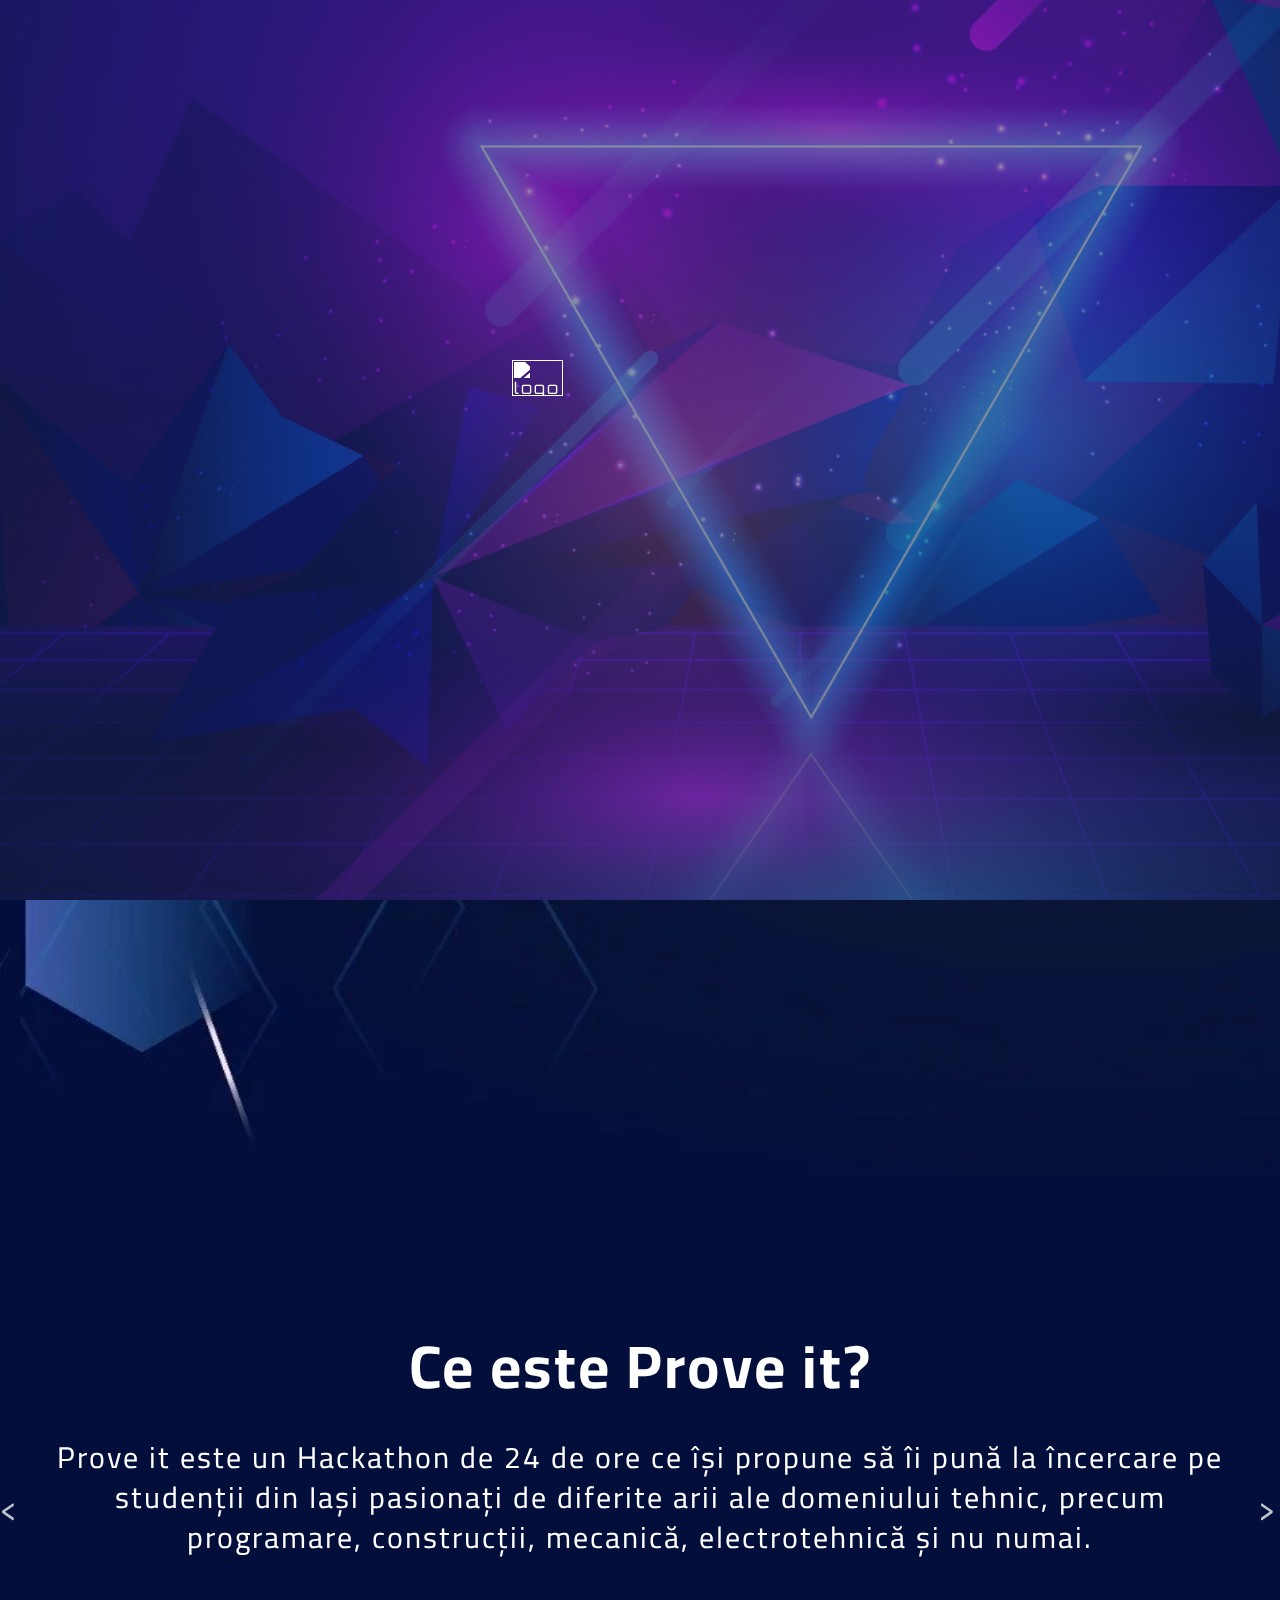
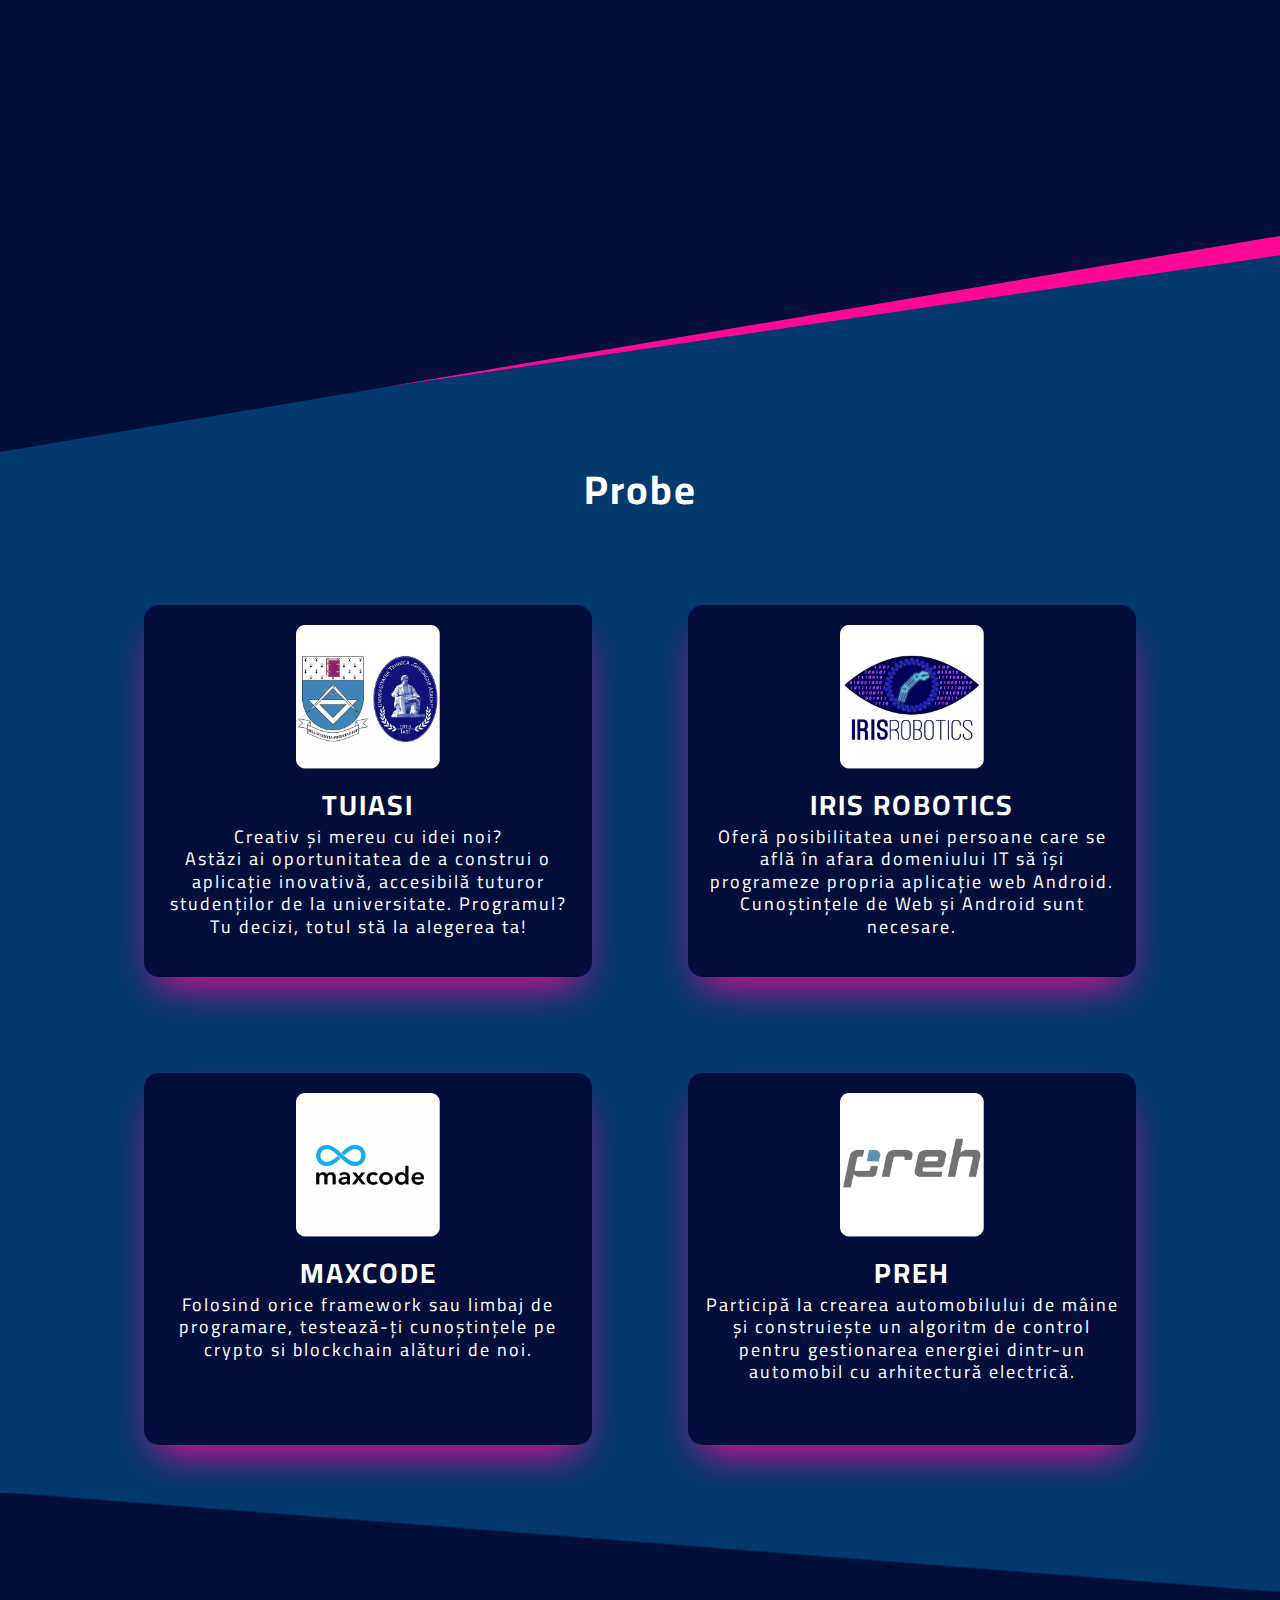
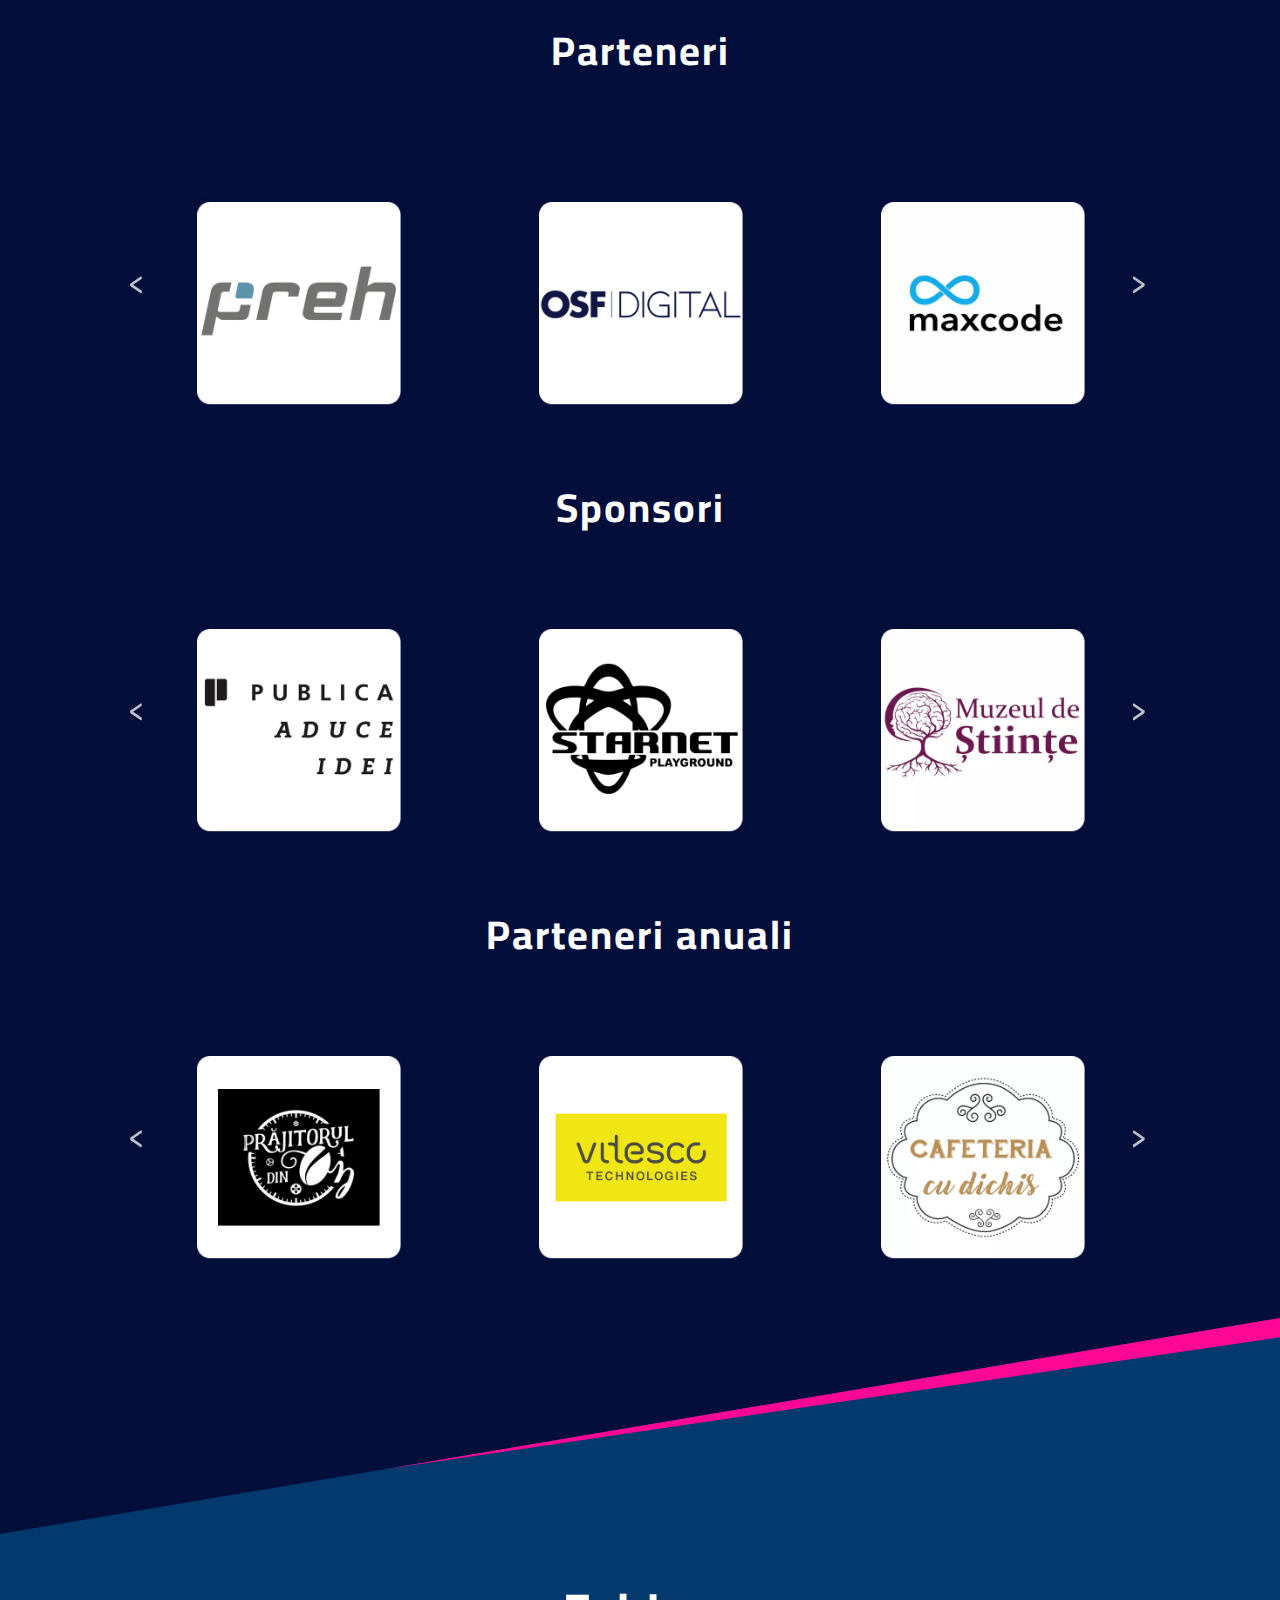
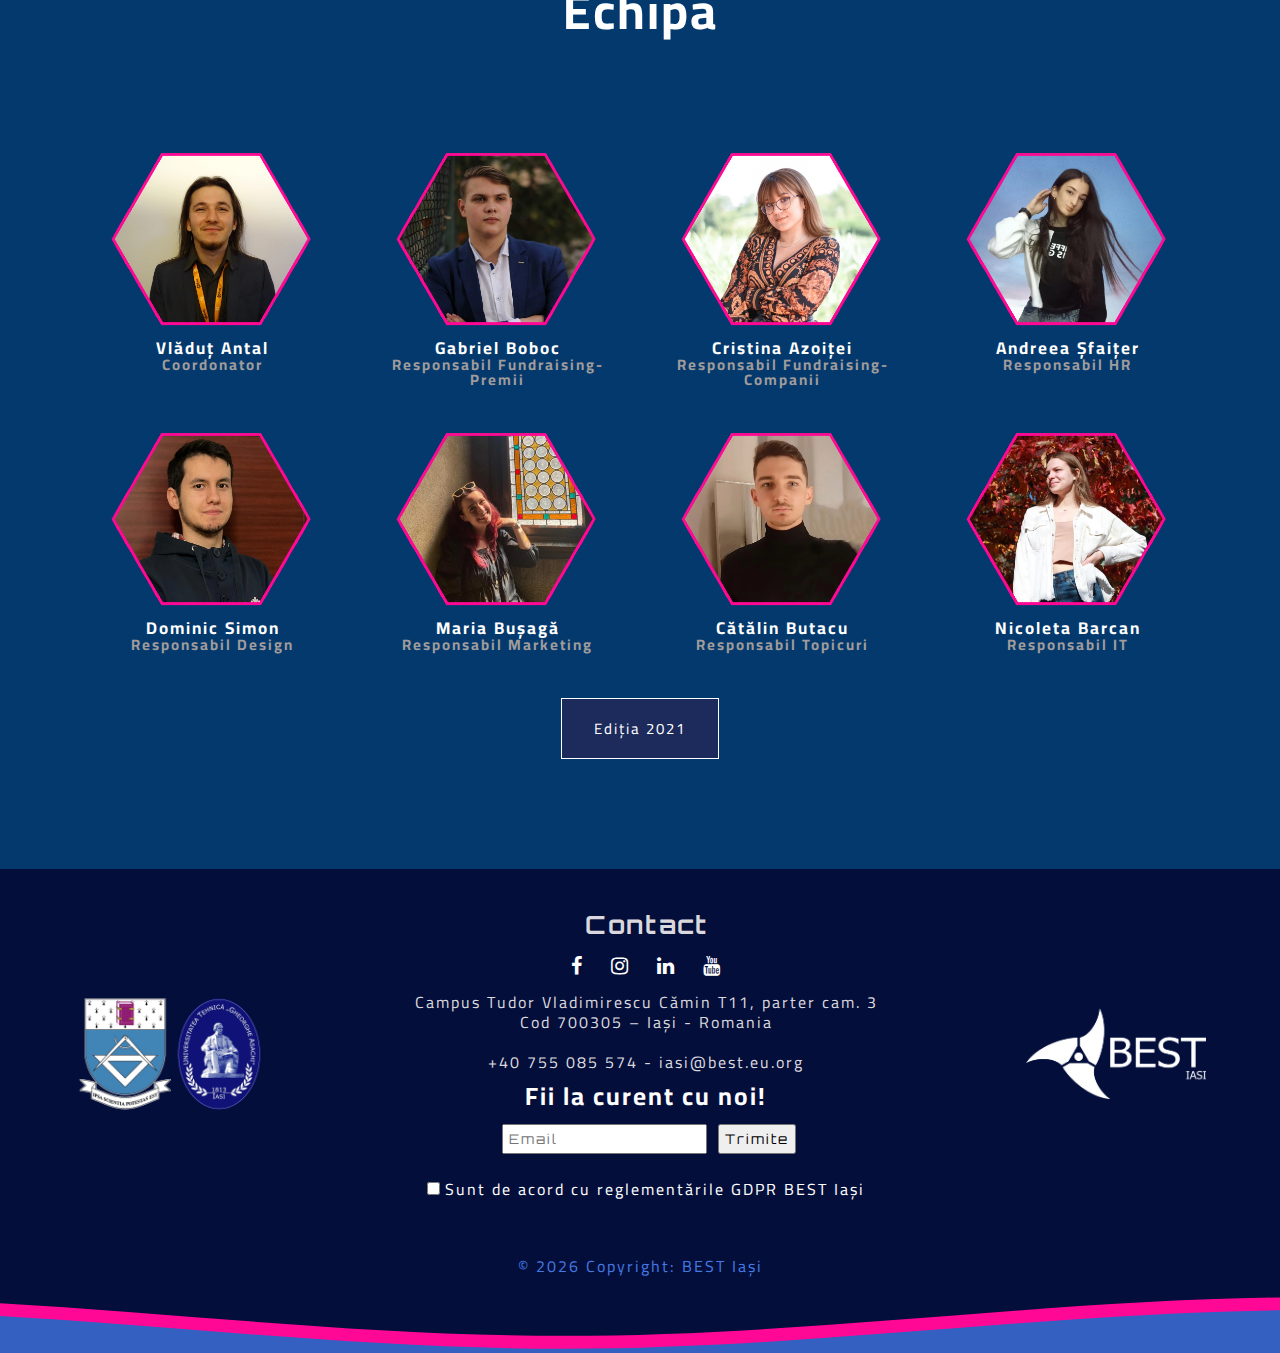
==== index.html @ 89d62a48 "3.3.2022-si cu submeniu la mobile" ====
<html>
    <head>
        <meta name="viewport" content="width=device-width, initial-scale=1">
        <meta charset="UTF-8">
        <title>Prove it</title>
        <meta name="description" content="Prove it este o competiție de tip hackathon cu probe din diverse domenii ale tehnicii, ce va avea loc în perioada 26-27 martie 2022. În cadrul acestui maraton mai multe echipe vor avea ocazia să lucreze timp de 24 de ore pentru a finaliza un proiect și pentru a demonstra ce pot. Probele vor fi propuse de către companii și una de către Universitatea Tehnică “Gheorghe Asachi” din Iași.">
        <link rel="preconnect" href="https://fonts.googleapis.com">
        <link rel="preconnect" href="https://fonts.gstatic.com" crossorigin>
        <link href="https://fonts.googleapis.com/css2?family=Orbitron:wght@800&display=swap" rel="stylesheet">
        <link rel="stylesheet" href="lp.css">
        <link rel="preconnect" href="https://fonts.googleapis.com">
        <link rel="preconnect" href="https://fonts.gstatic.com" crossorigin>
        <link href="https://fonts.googleapis.com/css2?family=Cairo:wght@800&display=swap" rel="stylesheet">
        <link rel="preconnect" href="https://fonts.googleapis.com">
        <script src="jss/cevaceva.js"></script>
        <link rel="preconnect" href="https://fonts.gstatic.com" crossorigin>
        <link href="https://fonts.googleapis.com/css2?family=Rubik:wght@900&display=swap" rel="stylesheet">
        <link rel="icon" type="image/x-icon" href="poze/favicon.webp">
        <link rel="stylesheet" href="https://cdnjs.cloudflare.com/ajax/libs/font-awesome/4.7.0/css/font-awesome.min.css">
        <link rel="stylesheet" type="text/css" href="slick/slick.css"/>
        <link rel="stylesheet" type="text/css" href="slick/slick-theme.css"/>

        <style>
            ::-webkit-scrollbar {
              width: 8px;
            }
            
            ::-webkit-scrollbar-track {
              background: rgb(189, 199, 211); 
            }
             
            /* MODIFICA LUNGIMEA*/
            ::-webkit-scrollbar-thumb {
              background: #4471cc; 
            }
            
            ::-webkit-scrollbar-thumb:hover {
              background: #254a94; 
            }
            </style>

            <!-- Global site tag (gtag.js) - Google Analytics -->
            <script async src="https://www.googletagmanager.com/gtag/js?id=UA-2675985-19"></script>
            <script>
                window.dataLayer = window.dataLayer || [];
                function gtag(){dataLayer.push(arguments);}
                gtag('js', new Date());
                gtag('config', 'UA-2675985-19');
            </script>

    </head>

<!--Un fel de meniu-->
    <body>
      <div class="loader">
        <img src="poze/animatie2.gif" alt="logo prove it">
      </div>

      <div id="content">
        <div class="header">
            <div class="hashtag">
                <a href="#titlu"><span style="color: white;">#hackathon</span></a>
            </div>

            <button class="hamburger" id="hamburger">
              <i class="fa fa-bars" onclick="myFunction()"></i>
            </button>

            <div class="linii">
              <div id="meniu2">
                <div class="navbar">
                <a href="#informatii">Info</a>
                <a href="#probe">Probe</a>
                <div class="dropdown">
                  <button class="dropbtn" onclick="myFunctionn2()">Parteneri
                    <i class="fa fa-caret-down"></i>
                  </button>
                  <div class="dropdown-content" id="myDropdown2">
                    <a target=_blank href="https://www.preh.com/">Preh</a>
                    <a target=_blank href="https://www.maxcode.net/">Maxcode</a>
                    <a href="popcentric.html">Centric</a>
                    <a href="popconti.html">Continental</a>
                    <a href="popuposf.html">Osf Digital </a>
                  </div>
                  </div>
                <a href="#contact">Contact</a>    
              </div>
              </div>
              
              <div class="meniu hide-on-mobile">   
                <div class="navbar">
                  <a href="#informatii">Info</a>
                  <a href="#probe">Probe</a>
                  <div class="dropdown">
                  <button class="dropbtn" onclick="myFunctionn()">Parteneri
                    <i class="fa fa-caret-down"></i>
                  </button>
                  <div class="dropdown-content" id="myDropdown">
                    <a target=_blank href="https://www.preh.com/">Preh</a>
                    <a target=_blank href="https://www.maxcode.net/">Maxcode</a>
                    <a href="popcentric.html">Centric</a>
                    <a href="popconti.html">Continental</a>
                    <a href="popuposf.html">Osf Digital </a>
                  </div>
                  </div> 
                  <a href="#contact">Contact</a>
                  <a target=_blank href="https://form.jotform.com/220374330075043" style="color:#ff0895">Înscrie-te</a> 
                </div> 
              </div>
              </div>
            
                
        </div>
<!--Final meniu-->

    <div class="papagal hide-on-mobile">
        <div class="maiMult">
            <img src="poze/message.webp" alt="mesaj ama"></a>
        </div>
        <span id="butonas"><img src="poze/papagal.webp" alt="buton ama"></span>      
    </div>



<!--Partea super smechera care se vede cand intri pe pagina-->
<p id="titlu"></p>
    <div class="show">
        <div class="titlu">
            <img src="poze/animatie-logo-editata.gif" alt="logo animatie principal">
            <h3>26-27 Martie</h3>
        </div>

        <!--<div class="container">
            <div id="countdown">
              <ul>
                <li><span id="days"></span>zile</li>
                <li><span id="hours"></span>ore</li>
                <li><span id="minutes"></span>minute</li>
                <li><span id="seconds"></span>secunde</li>
              </ul>
            </div>-->

            <div class="login-boxx">
              <a target=_blank href="https://form.jotform.com/220374330075043"><p class="flip"> <span></span> <span></span> <span></span> <span></span>Înscrie-te aici!</p></a>
            </div>
        </div>
        
    </div>
<!--Final show-->
<p id="informatii"></p>
<!--Partea cu intrebarile puse in carusel si poate poze-->
    <div class="section-one">
        <div class="info">
            <div class="chenar">
                <div>
                    <h1>Ce este Prove it?</h1>
                    <p>Prove it este un Hackathon de 24 de ore ce își propune să îi pună la încercare pe studenții din Iași pasionați de diferite arii ale domeniului tehnic, precum programare, construcții, mecanică, electrotehnică și nu numai.</p>
                </div>
                <div>
                    <h2>Ce ai de făcut?</h2>
                    <br>
                <p>1. Găsește doi prieteni la fel de pasionați și de determinați ca tine pentru a-ți forma echipa. </p>
                <p>2. Completează formularul de înscriere o dată ce va deveni valabil.  </p> 
                <p>3. Acceptă provocarea și găsește cea mai creativă soluție pentru rezolvarea acesteia împreună cu coechipierii tăi. </p> 
                </div>
                <div>
                    <h2>Ce trebuie să știi?</h2>
                    <p>• Aplică la cât mai multe probe pentru a-ți spori șansele de a participa! Poți aplica la oricâte probe vrei, dar în urma selecției vei putea participa numai la una singură. </p>
                    <p>• În timpul competiției veți avea acces la internet pentru a vă ajuta și a vă putea inspira.</p> 
                    <p>• Pe parcursul celor 24 de ore vor fi mentori la care puteți apela atunci când aveți întrebări.</p>
                        
                </div>
            </div>
        </div>
        <!-- begin Separator -->
        <div class="separator hide-on-desktop">
            <svg class="separator__svg" width="100%" height="100" viewBox="0 0 100 100" preserveAspectRatio="none" fill="#03396c" version="1.1" xmlns="http://www.w3.org/2000/svg">
                <path d="M 100 100 V 10 L 0 100"/>
                <path d="M 30 73 L 100 18 V 10 Z" fill="#ff0895" stroke-width="0"/>
            </svg>
        </div>

        <div class="separator hide-on-mobile">
            <svg class="separator__svg" width="100%" height="240" viewBox="0 0 100 100" preserveAspectRatio="none" fill="#03396c" version="1.1" xmlns="http://www.w3.org/2000/svg">
                <path d="M 100 100 V 10 L 0 100"/>
                <path d="M 30 73 L 100 18 V 10 Z" fill="#ff0895" stroke-width="0"/>
            </svg>
        </div>
        <!-- end Separator -->
        
    </div>

    <p id="probe"></p>
    <div class="section-two">
        <h2>Probe</h2>
        <div class="container1">

          <div class="cards1">
            <div class="card-item1">
                <img src="poze/anul asta/logo-uri.webp" alt="logo TUIASI">
              <div class="card-info1">
                <h2 class="card-title1">TUIASI</h2>
                <p class="card-intro1">Creativ și mereu cu idei noi? <br>Astăzi ai oportunitatea de a construi o aplicație inovativă, accesibilă tuturor studenților de la universitate. Programul? Tu decizi, totul stă la alegerea ta!</p>
              </div>
            </div>
          </div>

          <div class="cards1">
            <div class="card-item1">
              <img src="poze/anul asta/iris.webp" alt="logo IRIS">
              <div class="card-info1">
                <h2 class="card-title1">IRIS ROBOTICS</h2>
                <p class="card-intro1">Oferă posibilitatea unei persoane care se află în afara domeniului IT să își programeze propria aplicație web Android. Cunoștințele de Web și Android sunt necesare.</p>
              </div>
            </div>
          </div>

          <div class="cards1">
            <div class="card-item1">
              <img src="poze/anul asta/maxcode.webp" alt="logo MAXCODE">
              <div class="card-info1">
                <h2 class="card-title1">MAXCODE</h2>
                <p class="card-intro1">Folosind orice framework sau limbaj de programare, testează-ți cunoștințele pe crypto si blockchain alături de noi.</p>
              </div>
            </div>
          </div>

          <div class="cards1">
            <div class="card-item1">
              <img src="poze/anul asta/preh.webp" alt="logo MAXCODE">
              <div class="card-info1">
                <h2 class="card-title1">PREH</h2>
                <p class="card-intro1">Participă la crearea automobilului de mâine și construiește un algoritm de control pentru gestionarea energiei dintr-un automobil cu arhitectură electrică. </p>
              </div>
            </div>
          </div>
         
        </div>


        <!--<div class="cont">
            <input type="radio" name="slider" id="item-1" checked>
            <input type="radio" name="slider" id="item-2">
            <input type="radio" name="slider" id="item-3">
            <input type="radio" name="slider" id="item-4">
          <div class="cards hide-on-mobile">
            <label class="card" for="item-1" id="song-1">
              <img src="poze/proba1.jpg" alt="proba 1">
            </label>
            <label class="card" for="item-2" id="song-2">
              <img src="poze/proba2.jpg" alt="proba 2">
            </label>
            <label class="card" for="item-3" id="song-3">
              <img src="poze/proba3.jpg" alt="proba 3">
            </label>
            <label class="card" for="item-4" id="song-4">
                <img src="poze/proba4.jpg" alt="proba 4">
            </label>
          </div>

          <div class="cards hide-on-desktop">
            <label class="card" for="item-1" id="song-1">
              <img src="poze/proba11.jpg" alt="proba 1 mobile">
            </label>
            <label class="card" for="item-2" id="song-2">
              <img src="poze/proba22.jpg" alt="proba 2 mobile">
            </label>
            <label class="card" for="item-3" id="song-3">
              <img src="poze/proba33.jpg" alt="proba 3 mobile">
            </label>
            <label class="card" for="item-4" id="song-4">
                <img src="poze/proba44.jpg" alt="proba 4 mobile">
            </label>
          </div>
        </div>-->
    </div>

        <!--<div class="slider-wrap">


          <div class="separator hide-on-mobile">
            <svg class="separator__svg" width="50%" height="240" viewBox="0 0 100 100" preserveAspectRatio="none" fill="#43396c" version="1.1" xmlns="http://www.w3.org/2000/svg">
              <path d="M-17.21,50.83 C117.10,74.52 117.66,74.52 311.23,113.00 L156.59,93.27 L-17.77,73.53 Z"/>
              <path d="M-20.59,159.38 C104.68,158.39 119.92,158.39 512.69,146.55 L157.16,94.25 L-17.77,73.53 Z" fill="#ff0895" stroke-width="0"/>
            </svg>
          </div>



            <div id="card-slider" class="slider">
              <div class="slider-item">
                  <div class="animation-card_image">
                      <img src="https://uznayvse.ru/images/stories2016/uzn_1460039478.jpg" alt="">
                  </div>
                  <div class="animation-card_content">
                      <h4 class="animation-card_content_title title-2">Proba 1</h4>
                      <p class="animation-card_content_description p-2">Lorem ipsum dolor sit, amet consectetur adipisicing elit. Asperiores ea doloribus consectetur laboriosam voluptates, dolorum porro cumque accusamus eveniet laudantium illum ex ipsam error dignissimos natus aliquam numquam sequi eaque.</p>
                  </div>
              </div>
              <div class="slider-item">
                  <div class="animation-card_image">
                      <img src="https://uznayvse.ru/images/stories2016/uzn_1460039478.jpg" alt="">
                  </div>
                  <div class="animation-card_content">
                      <h4 class="animation-card_content_title title-2">Proba 2</h4>
                      <p class="animation-card_content_description p-2">Lorem ipsum dolor sit, amet consectetur adipisicing elit. Doloribus et qui, consequatur odit maxime amet aliquam accusamus exercitationem nam praesentium cupiditate eaque perspiciatis eligendi culpa modi. Earum aliquam rem cumque!</p>
                  </div>
              </div>
              <div class="slider-item">
                  <div class="animation-card_image">
                      <img src="https://uznayvse.ru/images/stories2016/uzn_1460039478.jpg" alt="">
                  </div>
                  <div class="animation-card_content">
                      <h4 class="animation-card_content_title title-2">Proba3 </h4>
                      <p class="animation-card_content_description p-2">Lorem ipsum dolor sit amet, consectetur adipisicing elit. Quis architecto odit atque tempore labore in omnis, neque maxime, aperiam necessitatibus, modi perferendis vel quia officia velit doloremque officiis reiciendis natus.</p>
                  </div>
              </div>
              <div class="slider-item">
                  <div class="animation-card_image">
                      <img src="https://uznayvse.ru/images/stories2016/uzn_1460039478.jpg" alt="">
                  </div>
                  <div class="animation-card_content">
                      <h4 class="animation-card_content_title title-2">Proba 4</h4>
                      <p class="animation-card_content_description p-2">Lorem ipsum dolor sit amet consectetur adipisicing elit. Porro in sunt vitae maiores ea, fuga ad tempore alias dolorum quidem molestias magni odit animi soluta at, excepturi earum perferendis rerum.</p>
                  </div>
              </div>
          </div>
        </div> -->

    <p id="parteneri"></p>
    <div class="skew-c"></div>
    <div class="white-block">
      <h2>Parteneri</h2>
      <div class=carousel>      
          <div class="element">
            <a target=_blank href="https://www.preh.com/"> <div class="container-logo">
              <img class="cpy-logo1" src="poze/anul asta/preh.webp" alt="Companie Preh">
            </div></a>
          </div>

          <div class="element">
            <a  target=_blank href="https://osf.digital/"> <div class="container-logo">
              <img class="cpy-logo1" src="poze/anul asta/osf.webp" alt="Companie OSF">
            </div></a>
          </div>

          <div class="element">
            <a  target=_blank href="https://www.maxcode.net/"> <div class="container-logo">
              <img class="cpy-logo1" src="poze/anul asta/maxcode.webp" alt="Companie MaxCode">
            </div></a>
          </div>

          <div class="element">
            <a  target=_blank href="https://aboutus.godaddy.net/newsroom/overview/default.aspx"> <div class="container-logo">
              <img class="cpy-logo1" src="poze/anul asta/godaddy.webp" alt="Companie GoDaddy">
            </div></a>
          </div>

          

      </div>
    </div>
    <div class="colour-block">
      <h2>Sponsori</h2>
      <div class=carousel> 
        <div class="element">
          <a  target=_blank href="https://www.publica.ro/despre-noi.html"> <div class="container-logo">
            <img class="cpy-logo1" src="./poze/anul asta/publica.webp" alt="Companie Publica">
          </div></a>
        </div>

        <div class="element">
          <a  target=_blank href="https://starnet-iasi.ro/"> <div class="container-logo">
            <img class="cpy-logo1" src="./poze/anul asta/starnet.webp" alt="Companie StarNet">
          </div></a>
        </div>

        <div class="element">
          <a  target=_blank href="https://www.muzeuldestiinte.ro/"> <div class="container-logo">
            <img class="cpy-logo1" src="./poze/anul asta/muzeul.webp" alt="Companie Muzeul de Stiinte">
          </div></a>
        </div>

        <div class="element">
          <a  target=_blank href="https://cuptorulmoldovencei.ro/shop-online/?gclid=CjwKCAiAx8KQBhAGEiwAD3EiPxXim8HsMyGuE8KI8PMeIUIDzs0ZLpXUQXCK5sfDxe_z9OITgIN4LxoCigYQAvD_BwE"> <div class="container-logo">
            <img class="cpy-logo1" src="./poze/anul asta/cuptorul.webp" alt="Companie StarNet">
          </div></a>
        </div>
        
      </div>

      <h2>Parteneri anuali</h2>
      <div class=carousel>      
        <div class="element">
          <a  target=_blank href="https://prajitoruldinoz.ro/"> <div class="container-logo">
            <img class="cpy-logo1" src="./poze/anul asta/prajitoruldinoz.webp" alt="Companie PrajitoruldinOz">
          </div></a>
        </div>

        <div class="element">
          <a  target=_blank href="https://jobs.vitesco-technologies.com/ro?locale=ro_RO"> <div class="container-logo">
            <img class="cpy-logo1" src="./poze/anul asta/vitesco.webp" alt="Companie Vitesco">
          </div></a>
        </div>
      
          <div class="element">
            <a  target=_blank href="https://goo.gl/maps/kfqCNAmwyBH124xr9"> <div class="container-logo">
              <img class="cpy-logo1" src="./poze/anul asta/cafeteriecudichis.webp" alt="Companie CafeteriacuDichis">
            </div></a>
          </div>

          <div class="element">
            <a  target=_blank href="https://train2perform.eu/1/home.html"> <div class="container-logo">
              <img class="cpy-logo1" src="./poze/anul asta/trainperform.webp" alt="Companie Train Perform">
            </div></a>
          </div>

          <div class="element">
            <a  target=_blank href="https://www.premian.ro/"> <div class="container-logo">
              <img class="cpy-logo1" src="./poze/anul asta/premian.webp" alt="Companie Premian">
            </div></a>
          </div>
      </div>

      <!--<h2>Partenerii media </h2>
      <div class=carousel>      
          
      </div>-->

    </div>

    <div class="separator hide-on-desktop">
        <svg class="separator__svg" width="100%" height="100" viewBox="0 0 100 100" preserveAspectRatio="none" fill="#03396c" version="1.1" xmlns="http://www.w3.org/2000/svg">
            <path d="M 100 100 V 10 L 0 100"/>
            <path d="M 30 73 L 100 18 V 10 Z" fill="#ff0895" stroke-width="0"/>
        </svg>
    </div>

    <div class="separator hide-on-mobile">
        <svg class="separator__svg" width="100%" height="240" viewBox="0 0 100 100" preserveAspectRatio="none" fill="#03396c" version="1.1" xmlns="http://www.w3.org/2000/svg">
            <path d="M 100 100 V 10 L 0 100"/>
            <path d="M 30 73 L 100 18 V 10 Z" fill="#ff0895" stroke-width="0"/>
        </svg>
    </div>

    <!--ECHIPA-->
    <div class="echipa">
        <h2>Echipa</h2>
        <div class="membri1"><!--container-->
            <div class="casuta"><!--card-->
                <img class="fundal" src="poze/echipa/hexaroz.webp" alt="hexagon roz"><!--bg-->
                </a><img class="poza" src="poze/echipa/antal.webp" alt="coordonator"> <!--one-->
                <h3>Vlăduț Antal</h3>
                <h4>Coordonator</h4>
                <!--<div class="icon">
                    <a target=_blank href="https://www.facebook.com/gagaromamaahgagaulalaah" class="fa fa-facebook"></a>
                    <a target=_blank href="https://www.instagram.com/antaaaal/?hl=en" class="fa fa-instagram"></a>
                    <a target=_blank href="#" class="fa fa-linkedin"></a>
                </div>-->
            </div>

            <div class="casuta"><!--card-->
                <img class="fundal" src="poze/echipa/hexaroz.webp" alt="hexagon roz"> <!--bg-->
                <img class="poza" src="poze/echipa/gabi.webp" alt="reponsabil fr-premii"> <!--one-->
                <h3>Gabriel Boboc</h3>
                <h4>Responsabil Fundraising-Premii</h4>
            </div>

            <div class="casuta"><!--card-->
                <img class="fundal" src="poze/echipa/hexaroz.webp" alt="hexagon roz"><!--bg-->
                <img class="poza" src="poze/echipa/cristina.webp" alt="responsabil fr-companii"> <!--one-->
                <h3>Cristina Azoiței</h3>
                <h4>Responsabil Fundraising-Companii</h4>
            </div>

            <div class="casuta"><!--card-->
                <img class="fundal" src="poze/echipa/hexaroz.webp" alt="hexagon roz"> <!--bg-->
                <img class="poza" src="poze/echipa/andreea.webp" alt="responsabil hr"> <!--one-->
                <h3>Andreea Șfaițer</h3>
                <h4>Responsabil HR</h4>
            </div>
           
        </div>
        
        <div class="membri2"><!--container-->
            <div class="casuta"><!--card-->
                <img class="fundal" src="poze/echipa/hexaroz.webp" alt="hexagon roz"> <!--bg-->
                <img class="poza" src="poze/echipa/dominic.webp" alt="responsabil design"> <!--one-->
                <h3>Dominic Simon</h3>
                <h4>Responsabil Design</h4>
            </div>

            <div class="casuta"><!--card-->
                <img class="fundal" src="poze/echipa/hexaroz.webp" alt="hexagon roz"> <!--bg-->
                <img class="poza" src="poze/echipa/maria.webp" alt="responsabil marketing"> <!--one-->
                <h3>Maria Bușagă</h3>
                <h4>Responsabil Marketing</h4>
            </div>

            <div class="casuta"><!--card-->
                <img class="fundal" src="poze/echipa/hexaroz.webp" alt="hexagon roz"> <!--bg-->
                <img class="poza" src="poze/echipa/catalin.webp" alt="responsabil topicuri"> <!--one-->
                <h3>Cătălin Butacu</h3>
                <h4>Responsabil Topicuri</h4>
            </div>

            <div class="casuta"><!--card-->
                <img class="fundal" src="poze/echipa/hexaroz.webp" alt="hexagon roz"> <!--bg-->
                <img class="poza" src="poze/echipa/nico.webp" alt="responsabil it"> <!--one-->
                <h3>Nicoleta Barcan</h3>
                <h4>Responsabil IT</h4>
            </div>
        </div>

        <div class="buton">
            <button type="button" class="butoon" ><a target=_blank href="https://www.proveit.bestis.ro/2021" style="color:white;">Ediția 2021</a></button>
        </div>
        
    </div>

    <!--Aici e footer si copyright-->
    <p id="contact"></p>
    <div class="footer">
        <div class="uni hide-on-mobile">
            <a target=_blank href="https://www.tuiasi.ro/"><img src="poze/TUIASI.webp" alt="logo universitatea"></a>
        </div>
        <!-- NU UITA SA SCHIMBI LINKUL DE FORMS!!!!!!-->
        <div class="contact">
            <h3>Contact</h3>
            <div class="social">
                <a target=_blank href="https://www.facebook.com/bestiasi" class="fa fa-facebook"></a>
                <a target=_blank href="https://www.instagram.com/bestiasi/?hl=en" class="fa fa-instagram"></a>
                <a target=_blank href="https://www.linkedin.com/company/best-iasi/" class="fa fa-linkedin"></a>
                <a target=_blank href="https://www.youtube.com/channel/UC1DuRUKQkxWv7cgeihAm79w" class="fa fa-youtube"></a>
            </div>
            <p>Campus Tudor Vladimirescu Cămin T11, parter cam. 3</p>
            <p>Cod 700305 – Iași - Romania </p>
            <br>
            <p>+40 755 085 574 - iasi@best.eu.org</p>
            
            <h2>Fii la curent cu noi!</h2>
            <iframe name="hidden_iframe" id="hidden_iframe" style="display: none" onload="if(submitted2){document.location.href='https://proveit.bestis.ro/';}"></iframe>
            <form action="https://docs.google.com/forms/u/3/d/e/1FAIpQLSeu34Gm4F1kPVX0iOFO9unuOgVt30amcBX7_ygfktrzqr2PNw/formResponse" method="POST" target="hidden_iframe" onsubmit="submitted2=true">
                <input type="email" name="entry.532529384" placeholder="Email" width="auto" style="padding: 5px; margin: 5px;" required="">
               
                <button type="submit" id="submit_prog" value="Submit">Trimite</button><br><br>
       
                <input type="checkbox" id="icheck" name="prog" required=""><p class="gdpr-text">Sunt de acord cu reglementările <a href="https://drive.google.com/file/d/1DGd-VM9jLtC8hjep3pXO0bSYGnvHsOjy/view?fbclid=IwAR1OV3jtz63Gjf561Fpuw_02JbI1rGXjCd0WDyGrqCiy8GFI-cS3LJuFyOQhttps://drive.google.com/file/d/1DGd-VM9jLtC8hjep3pXO0bSYGnvHsOjy/view?fbclid=IwAR1OV3jtz63Gjf561Fpuw_02JbI1rGXjCd0WDyGrqCiy8GFI-cS3LJuFyOQ" target="_blank"><span style="color: white;">GDPR BEST Iași</span></a></p>
            </form>
        </div>

        <div class="best hide-on-mobile">
            <a target=_blank href="https://bestis.ro/"><img src="poze/logo_BEST_iasi_alb_rgb.webp" alt="logo best iasi"></a>
        </div>

        <div class="sigle hide-on-desktop">
            <div class="uni">
                <a target=_blank href="https://www.tuiasi.ro/"><img src="poze/TUIASI.webp" alt="logo universitate"></a>
            </div>

            <div class="best">
                <a target=_blank href="https://bestis.ro/"><img src="poze/logo_BEST_iasi_alb_rgb.webp" alt="logo best iasi"></a>
            </div>
        </div>

    </div>
    <div class="foot" style="background-color: #030e3b"></div>
    <script>document.querySelector(".foot").innerText="© "+(new Date().getFullYear())+" Copyright: BEST Iași";
    </script>
    <div class="animatie">
        <svg class="editorial" xmlns="http://www.w3.org/2000/svg" xmlns:xlink="http://www.w3.org/1999/xlink" viewBox="0 24 150 28 " preserveAspectRatio="none">
            <defs>
                <path id="gentle-wave"
                d="M-160 44c30 0 
                    58-18 88-18s
                    58 18 88 18 
                    58-18 88-18 
                    58 18 88 18
                    v44h-352z" />
            </defs>
            <g class="parallax1">
            <use xlink:href="#gentle-wave" x="50" y="3" fill="#fff"/>
            </g>
                <g class="parallax2">
            <use xlink:href="#gentle-wave" x="50" y="0" fill="#ff0895"/>
                </g>
                <g class="parallax3">
            <use xlink:href="#gentle-wave" x="50" y="9" fill="#4579e2"/>
            </g>
                <g class="parallax4">
            <use xlink:href="#gentle-wave" x="50" y="6" fill="#3461c1"/>  
            </g>
            </svg>
    </div>
    <!--Final footer-->

    <!--Pop-up buton papagal-->
    <div class="bg-modal hide-on-mobile">
      <div  class="card__inner">

        <div  id="box" class="modal-content modal-content-front">
          <div class="close">+</div>
          <!--<div class="close">+</div>
            <img src="poze/papagal-icon.png" alt="">-->
	    <iframe name="hidden_iframe2" id="hidden_iframe2" style="display: none" onload="if(submitted){document.location.href='https://proveit.bestis.ro/';}"></iframe>	
          <form action="https://docs.google.com/forms/u/0/d/e/1FAIpQLSe0viFPe07UTCbqztQ9-Buf7td358A8I4sYsvLvAJEfi5mNkQ/formResponse" method="POST" target="hidden_iframe2" onsubmit="submitted=true">

            <input  type="text" name="entry.19465840" placeholder="Nume complet" style="font-family:'Cairo',sans-serif; width:400px;">

            <input  type="text" name="entry.1643600763" placeholder="Intrebarea ta" style="font-family:'Cairo',sans-serif; width:400px;">

            <input  type="submit" name="submit" value="Trimite" style="font-family: 'Cairo',sans-serif; width: 100px; color:white; background-color: #254a94; cursor:pointer;">
            <div class="login-box">
              <p class="flip"> <span></span> <span></span> <span></span> <span></span>Întrebări frecvente</p>
            </div>
          </form>
        </div>

        <div id="box" class="modal-content modal-content-back">
          <div class="inapoi">&#60;</div>
          <h2>Vor urma în curând...</h2>
          
        </div>
      </div>
    </div>

    

    <!-------------------------------------------------------------------------------------------------------------------------------------->
        
        <script src="https://ajax.googleapis.com/ajax/libs/jquery/1.11.1/jquery.min.js" type="text/javascript"></script>
        <script type="text/javascript" src="https://cdnjs.cloudflare.com/ajax/libs/gsap/2.1.3/TweenMax.min.js"></script>

        <script type="text/javascript" src="slick/slick.min.js"></script>
        <script type="text/javascript" src="./jss/lp.js"></script>
        <script type="text/javascript" src="./jss/papagal.js"></script>
        
        <script>
          /* When the user clicks on the button, 
          toggle between hiding and showing the dropdown content */
          function myFunctionn() {
            document.getElementById("myDropdown").classList.toggle("showw");
          }
          
          // Close the dropdown if the user clicks outside of it
          window.onclick = function(e) {
            if (!e.target.matches('.dropbtn')) {
            var myDropdown = document.getElementById("myDropdown");
              if (myDropdown.classList.contains('showw')) {
                myDropdown.classList.remove('showw');
              }
            }
          }
          </script>

          <script>
            /* When the user clicks on the button, 
            toggle between hiding and showing the dropdown content */
            function myFunctionn2() {
              document.getElementById("myDropdown2").classList.toggle("showw");
            }
            
            // Close the dropdown if the user clicks outside of it
            window.onclick = function(e) {
              if (!e.target.matches('.dropbtn')) {
              var myDropdown = document.getElementById("myDropdown2");
                if (myDropdown.classList.contains('showw')) {
                  myDropdown.classList.remove('showw');
                }
              }
            }
            </script>


        <script type="text/javascript">
            var loader;
            function loadNow(opacity){
              if(opacity<=0){
                displayContent();
              }
              else{
                loader.style.opacity=opacity;
                window.setTimeout(function(){
                  loadNow(opacity-0.05)
                },100);
              }
            }
            function displayContent(){
              loader.style.display='none';
              document.getElementById('content').style.display='block';
            }

            document.addEventListener("DOMContentLoaded",function(){
              loader=document.getElementById('loader');
              loadNow(1);
            });
        </script>

        <script>
            function myFunction() {
            if(document.getElementById("meniu2").style.display == "block")
            {document.getElementById("meniu2").style.display = "none";
            }
              
              else
              {document.getElementById("meniu2").style.display = "block";}
            }
        </script>

        <script>
            $('.carousel').slick({
                slidesToShow: 5,
                slidesToScroll: 1,
                dots: false,
                arrows: true,
                infinite: true,
                speed: 1000,
                autoplay: true,
                autoplaySpeed: 1000,
                responsive: [
                {
                    breakpoint: 1100,
                    settings: {
                    slidesToShow: 2,
                    slidesToScroll: 1,
                    infinite: true,
                    arrows: true,
                    dots: false
                    }
                },
                {
                    breakpoint: 600,
                    settings: {
                    slidesToShow: 1,
                    slidesToScroll: 1,
                    arrows: true,
                    dots: false
                    },
                    
                },
                {
                    breakpoint: 800,
                    settings: {
                    slidesToShow: 2,
                    slidesToScroll: 1,
                    arrows: true,
                    dots: false
                    }
                },
                {
                    breakpoint: 1780,
                    settings: {
                    slidesToShow: 4,
                    slidesToScroll: 1,
                    arrows: true,
                    dots: false
                    },
                },
                {
                    breakpoint: 1400,
                    settings: {
                    slidesToShow: 3,
                    slidesToScroll: 1,
                    arrows: true,
                    dots: false
                    },
                },
                ]
            });
        </script>

<script>
  $(document).ready(function () {
$('#icheck').click(function () {
if ($('#icheck:checked').length == 1)
    $('#submit_prog').removeAttr('disabled');
else
    $('#submit_prog').attr('disabled','disabled');
});
});
</script>
      
<script>
  
</script>


    </body>
</html>
---- lp.css ----
@media screen and (min-width: 1343px) {

  *{
    margin:0;
    padding:0;
    letter-spacing: 2px;
  }

  html{
    overflow-x: hidden;
    scroll-behavior: smooth;
  }

  a {
    text-decoration:none;
  }
  
  body{
    background-color:#030e3b;
    width: 100%;
    height: 100%;
    font-family: 'Orbitron', sans-serif;
    color:white;
  }

  .hamburger{
    display: none;
  }

  #meniu2{
    display:none;
  }

  .loader{
    position: fixed;
    top:0;
    left:0;
    z-index: 999;
    width: 100%;
    height: 100%;
    display: flex;
    justify-content: center;
    align-items: center;
    background:linear-gradient(0deg, rgba(23, 42, 83, 0.568), rgba(31, 44, 104, 0.521)), url('poze/fundalproba.webp');
    /*background-image: url('poze/fundalproba.jpg');*/
    background-size: cover;
  }

  .loader img{
    height: 20%;
    filter:brightness(0) invert(1) ;
  }
  
  .disappear{
    animation: vanish 0.4s normal forwards ease-in-out;
    animation-delay:3s;
  }
  
  @keyframes vanish{
    100%{
      opacity:0;
      visibility: hidden;
    }
  }
  
  /*--------------------------------Buton Papagal--------------------------------*/
  .papagal{
    position:fixed;
    bottom:20px;
    right:20px;
    z-index:700;  
  }
  
  .papagal img{
    width:100px;
    cursor: pointer;
  }

  .maiMult{
    position:fixed;
    bottom:130px;
    right:90px;
    z-index:700;
    visibility: hidden;
    opacity:0;
    transition:visibility 0.3s linear,opacity 0.3s linear;
  }

  .papagal:hover .maiMult{
    visibility: visible;
    transition:0.3s linear;
    opacity:1;
  }


  .bg-modal{
    width: 100%;
    height: 100%;
    background-color: rgba(0,0,0,0.7);
    position: fixed;
    top:0;
    display:flex;
    justify-content: center;
    align-items: center;
    display: none;
    z-index:9999999999;
  }

  .bg-modal form{
    margin-top: 140px;
    
  }

  .modal-content{
    width: 700px;
    height: 400px;
    background-image: url('poze/faque.webp');
    border-radius: 15px;
    text-align: center;
    box-shadow: 0px 3px 15px 3px rgba(232, 5, 236, 0.863);
    position: relative;
    backface-visibility: hidden;
    -webkit-backface-visibility: hidden;
  }

  .modal-content img{
    height: 30%;
    margin-top:15px;
  }

  .modal-content input{
    width: 50%;
    display:block;
    margin: 15px auto;
    color:#143366;
  }

  .modal-content-front{
    display:flex;
    align-items: center;
    justify-content: center;
    position: absolute;

  }

  .modal-content-back{
    display: flex;
    align-items: center;
    justify-content: center;
    position:absolute;
    margin:0 auto;
    transform:rotateY(180deg);
  }

  .card__inner{
    width: 100%;
    height: 100%;
    transition: transform 1s;
    transform-style: preserve-3d;
    transform-origin: center right;
    position: relative;
    display:flex;
    align-items: center;
    justify-content: center;
  }

  .card__inner.is-flipped{
    /*transform: rotateY(180deg);*/
    transform: translateX(-100%) rotateY(-180deg);
  }

  .inapoi{
    position: absolute;
    top:0;
    color: white;
    font-family: 'Cairo', sans-serif;
    right: 14px;
    font-size: 38px;
    cursor: pointer;
  }
  

  .close{
    position: absolute;
    top:0;
    color: white;
    font-family: 'Cairo', sans-serif;
    right: 14px;
    font-size: 38px;
    transform: rotate(45deg);
    cursor: pointer;
  }

  .submit{
    border-radius: 10px;
    background-color:#143366;
    color:white;
    height: 30px;
    padding:8px;
    margin-top:20px;
  }

  .login-box .user-box label {
    position: absolute;
    top:0;
    left: 0;
    padding: 10px 0;
    font-size: 15px;
    color: #fff;
    pointer-events: none;
    transition: .5s;
    cursor:pointer;
  }
  
  .login-box p {
    font-family: 'Cairo', sans-serif;
    font-size: 15px;
    color:#e805ec;
    position: relative;
    display: inline-block;
    padding: 8px 10px;
    text-decoration: none;
    text-transform: uppercase;
    overflow: hidden;
    transition: 1s;
    margin-top: 25px;
    letter-spacing: 4px;
    cursor:pointer;
  }
  
  .login-box p:hover {
    background: #e805ec;
    color: #fff;
    border-radius: 5px;
    box-shadow: 0 0 1px #e805ec, 
                0 0 5px #e805ec,
                0 0 10px #e805ec,
                0 0 20px #e805ec;
  }
  
  .login-box p span {
    position: absolute;
    display: block;
  }
  
  .login-box p span:nth-child(1) {
    top: 0;
    left: -100%;
    width: 100%;
    height: 2px;
    background: linear-gradient(90deg, transparent, #e805ec);
    animation: btn-anim1 2s linear infinite;
  }
  
  @keyframes btn-anim1 {
    0% {
      left: -100%;
    }
    50%,100% {
      left: 100%;
    }
  }
  
  .login-box p span:nth-child(2) {
    top: -100%;
    right: 0;
    width: 2px;
    height: 100%;
    background: linear-gradient(180deg, transparent, #e805ec);
    animation: btn-anim2 2s linear infinite;
    animation-delay: .5s
  }
  
  @keyframes btn-anim2 {
    0% {
      top: -100%;
    }
    50%,100% {
      top: 100%;
    }
  }
  
  .login-box p span:nth-child(3) {
    bottom: 0;
    right: -100%;
    width: 100%;
    height: 2px;
    background: linear-gradient(270deg, transparent, #e805ec);
    animation: btn-anim3 2s linear infinite;
    animation-delay: 1s
  }
  
  @keyframes btn-anim3 {
    0% {
      right: -100%;
    }
    50%,100% {
      right: 100%;
    }
  }
  
  .login-box p span:nth-child(4) {
    bottom: -100%;
    left: 0;
    width: 2px;
    height: 100%;
    background: linear-gradient(360deg, transparent, #e805ec);
    animation: btn-anim4 2s linear infinite;
    animation-delay: 1.5s
  }
  
  @keyframes btn-anim4 {
    0% {
      bottom: -100%;
    }
    50%,100% {
      bottom: 100%;
    }
  }


  /*-------------------------------------------MENIU--------------------------------------------*/  
  .header{
    height:7vh;
    width:100%;
    position:fixed;
    z-index: 100;
    background-color:#061b44;
    display:flex;
    justify-content: space-between;
    flex-direction: row;
    align-items:center;
  }
  
  .meniu {
    margin:0;
    display:flex;
    font-size: 20px;
    margin-right: 30px;
    letter-spacing: 2px;
  }

  .meniu  a{
    color: white;
    padding: 10px;
  }

  .meniu a:hover{
    color: rgba(255,255,255,0.7);
  }

  .social{
    font-size: 25px;
  }
  
  .social a:hover{
    opacity: 80%;
  }
  
  .social .fa {
    padding: 16px 10px;
    text-align: center;
    text-decoration: none;
    color: white;
  }
  
  .hashtag a{
    font-family:'Orbitron', sans-serif;
    font-size: 25px;
    margin-left: 20px;
  }
  
  .hashtag:hover{
    opacity: 80%;
  }
  /*------------------------------------------MENU DROPDOWN-----------------------------------------*/
  .navbar {
    overflow: hidden;
    background-color: #333;
    font-family: Arial, Helvetica, sans-serif;
  }
  
  .navbar a {
    float: left;
    font-size: 20px;
    color: white;
    text-align: center;
    padding: 14px 16px;
    text-decoration: none;
    font-family: 'Orbitron', sans-serif;
    background-color: #061b44;
  }
  
  .dropdown {
    float: left;
    overflow: hidden;
    background-color: #061b44;
  }
  
  .dropdown .dropbtn {
    cursor: pointer;
    font-size: 20px;  
    border: none;
    outline: none;
    color: white;
    padding: 14px 16px;
    background-color: inherit;
    margin: 0;
    font-family: 'Orbitron', sans-serif;
  }
  
  .navbar a:hover, .dropdown:hover .dropbtn, .dropbtn:focus {
    opacity:70%;
  }
  
  .dropdown-content {
    display: none;
    position: absolute;
    background-color: #f9f9f9;
    min-width: 160px;
    box-shadow: 0px 8px 16px 0px rgba(0,0,0,0.2);
    z-index: 1;
  }
  
  .dropdown-content a {
    float: none;
    color: white;
    padding: 12px 16px;
    text-decoration: none;
    display: block;
    text-align: left;
  }
  
  .dropdown-content a:hover {
    opacity:70px;
  }
  
  .showw {
    display: block;
  }
  /*-----------------------------------------PARTEA CU TITLU----------------------------------------*/
  .show{
      background-color: white;
  }

  .show{
    height:1200px;
    background-image: url('poze/fundal.webp');
    background-repeat: no-repeat;
    background-size: cover;
    display: flex;
    flex-direction:column;
    align-items: center;
    justify-content: center;
  }

  .titlu{
    text-align: center;
  }


  .titlu img{
    width:70%!important;
    margin: 0 auto!important;
    
  }

  .titlu h3{
    font-size: 30px;
    margin-top: 30px;
    margin-bottom: 10px;
  }

  .login-boxx .user-box label {
    position: absolute;
    top:0;
    left: 0;
    padding: 10px 0;
    font-size: 15px;
    color: #fff;
    pointer-events: none;
    transition: .5s;
    cursor:pointer;
  }
  
  .login-boxx p {
    font-family: 'Cairo', sans-serif;
    font-size: 25px;
    color:#ff0895;
    position: relative;
    display: inline-block;
    padding: 10px 15px;
    text-decoration: none;
    text-transform: uppercase;
    overflow: hidden;
    transition: 1s;
    margin-top: 35px;
    letter-spacing: 4px;
    cursor:pointer;
  }
  
  .login-boxx p:hover {
    background: #ff0895;
    color: #fff;
    border-radius: 5px;
    box-shadow: 0 0 1px #ff0895, 
                0 0 5px #ff0895,
                0 0 10px #ff0895,
                0 0 20px #ff0895;
  }
  
  .login-boxx p span {
    position: absolute;
    display: block;
  }
  
  .login-boxx p span:nth-child(1) {
    top: 0;
    left: -100%;
    width: 100%;
    height: 2px;
    background: linear-gradient(90deg, transparent, #ff0895);
    animation: btn-anim1 2s linear infinite;
  }
  
  @keyframes btn-anim1 {
    0% {
      left: -100%;
    }
    50%,100% {
      left: 100%;
    }
  }
  
  .login-boxx p span:nth-child(2) {
    top: -100%;
    right: 0;
    width: 2px;
    height: 100%;
    background: linear-gradient(180deg, transparent, #ff0895);
    animation: btn-anim2 2s linear infinite;
    animation-delay: .5s
  }
  
  @keyframes btn-anim2 {
    0% {
      top: -100%;
    }
    50%,100% {
      top: 100%;
    }
  }
  
  .login-boxx p span:nth-child(3) {
    bottom: 0;
    right: -100%;
    width: 100%;
    height: 2px;
    background: linear-gradient(270deg, transparent, #ff0895);
    animation: btn-anim3 2s linear infinite;
    animation-delay: 1s
  }
  
  @keyframes btn-anim3 {
    0% {
      right: -100%;
    }
    50%,100% {
      right: 100%;
    }
  }
  
  .login-boxx p span:nth-child(4) {
    bottom: -100%;
    left: 0;
    width: 2px;
    height: 100%;
    background: linear-gradient(360deg, transparent, #ff0895);
    animation: btn-anim4 2s linear infinite;
    animation-delay: 1.5s
  }
  
  @keyframes btn-anim4 {
    0% {
      bottom: -100%;
    }
    50%,100% {
      bottom: 100%;
    }
  }


  /*--------------------------------------------------------CAROUSEL----------------------------------------------------------*/
  .slider-wrap{
    height: 100%;
    width: 100%;

  }
  .slider{
    position: relative;
    width: 100%;
    left: 50px;
    top: 50px;
  }

  .slider-item{
    width: 530px;
    padding: 20px 0 25px 30px;
    border-radius: 10px;
    background-color: #ffffff;
    display: flex;
    justify-content: flex-start;
    position: absolute;
    opacity: 0;
    z-index: 0;
    box-shadow: 0 4px 9px #f1f1f4;
    position: absolute;
    left: 0;
    top: 0;
  }
  .animation-card_image{
    max-width: 60px;
    max-height: 60px;
    display: flex;
    justify-content: center;
    align-items: center;
    border-radius: 50%;
    box-shadow: 0 4px 9px rgba(241, 241, 244, 0.72);
    background-color: #ffffff;
  }
  .animation-card_image img {
    width: 53px;
    height: 53px;
    border-radius: 50%;
    object-fit: cover;
  }
  .animation-card_content{
    width: 100%;
    max-width: 374px;
    margin-left: 26px;
    font-family: "Open Sans",sans-serif;
  }
  .animation-card_content_title{
    color: #4a4545;
    font-size: 16px;
    font-weight: 400;
    letter-spacing: -.18px;
    line-height: 24px;
    margin: 0;
  }
  .animation-card_content_description{
    color: #696d74;
    font-size: 15px;
    font-weight: 300;
    letter-spacing: normal;
    line-height: 24px;
    margin: 10px 0 0 0;
  }

  /*-----------------------------------SLIDER CU INFO---------------------------------------*/  
  .chenar{
    margin: 60px auto;
    max-width: 1500px;
  }
  
  .chenar h1{
    text-align: center;
    font-size: 60px;
  }

  .chenar h2{
    text-align: center;
    font-size: 60px;
    font-family: 'Cairo', sans-serif;
  }

  .chenar p{
    text-align: center;
    padding: 15px 30px;
    font-size: 30px;
    line-height: 40px;
  }
  
  .chenar h1,h2,p{
    font-family: 'Cairo', sans-serif;
  }
  
  .slick-slide{
    height:auto!important;
  }

  .slick-track{
    margin-top: 50px;
  }

  .slick-prev {
    display: block;
    position: absolute;
    z-index: 800;
    top:50%;
    transform: translateY(-50%);
  }
  
  .slick-next {
    display: block;
    position: absolute;
    right: 0px;
    top:50%;
    transform: translateY(-50%);
    z-index: 800;
  }
  
  
 /*------------------------------------Echipa--------------------------------------------*/
  .echipa h2{
    text-align: center;
    margin-top: 10px;
    margin-bottom: 10px;
    font-size: 50px;
  }

  .echipa{
    background-color: #03396c;
    padding: 30px 100px;
  }

  .membri1{
    margin: 0 auto;
    display: flex;
    flex-direction: row;
    justify-content: center;
    gap: 80px;
  }

  .membri2{
    margin: 0 auto;
    display: flex;
    flex-direction: row;
    justify-content: center;
    gap: 80px;
    margin-bottom: 80px;;
  }

  .casuta{
    width: 300px;
    height: 350px;
    background: transparent;
    border-radius: 20px;
    margin-top: 80px;
    position: relative;
  }

  .casuta:hover .fundal{
    transform: rotate(80deg);
    transition:0.8s;
  }

  .casuta h3{
    text-align: center;
    font-family:'Cairo', sans-serif;
    font-size: 25px;
    line-height: 1em;
  }

  .casuta h4{
    text-align: center;
    color:rgb(160, 156, 156);
    font-family:'Cairo', sans-serif;
    font-size: 20px;
    line-height: 1em;
  }

  .fundal{
    width:90%;
    margin-left: 10px;
    transition:0.8s;
  }

  .poza{
    width: 90%;
    position: absolute;
    left:10px;
  }

  .icon a{
    font-size: 20px;
    border-radius: 43%;
    padding: 9px;
    background: #030e3b;
    color:white;
    border: 3px solid #030e3b;
    opacity:0;

  }

  .icon a:hover{
    opacity: 80%;
    color: #030e3b;
    background: transparent;
  }
  
  .casuta:hover .icon a{
    opacity:1;
  }

  .icon .fa {
    padding: 10px 10px;
    text-align: center;
    text-decoration: none;
    color: white;
  }

  /*---------------------------------------------Probe--------------------------------------*/


.container1 {
  display: flex;
  -webkit-display: box;
  -moz-display: box;
  -ms-display: flexbox;
  -webkit-display: flex;
  flex-wrap: wrap;
  padding: 0;
  margin: 0;
  justify-content: center;
  align-items: center;
}
.cards1 {
  display: flex;
  padding: 1rem;
  margin: 2rem;
  width: 100%;
  justify-content: center;
  align-items: center;
  text-align: center;
}
@media (min-width: 40rem) {
  .cards1 {
    width: 50%;
  }
}
@media (min-width: 56rem) {
  .cards1 {
    width: 28%;
  }
}
.cards1 .card-item1 {
  flex-direction: column;
  background-color: #030e3b;
  width: 100%;
  border-radius: 15px;
  box-shadow: 0 20px 40px -14px rgba(255,	8,	149);
  overflow: hidden;
  transition: transform 0.5s;
  -webkit-transition: transform 0.5s;
  display: flex;
  justify-content: center;
  align-items: center;
  

}
.cards1 .card-item1:hover {
  transform: scale(1.1);
  -webkit-transform: scale(1.1);
}
.cards1 .card-item1:hover .card-image1 {
  opacity: 1;
}
.cards1 .card-info1 {
  display: flex;
  flex: 1 1 auto;
  flex-direction: column;
  padding: 1rem;
  line-height: 1.5em;
  justify-content: center;
  align-items: center;
  text-align: center;
}
.cards1 .card-title1 {
  font-size: 35px;
  line-height: 1.1em;
  color: #fff;
  margin-bottom: 0.2em;
}

.cards1 .card-intro1{
  font-size: 20px;
  line-height: 2.5ex;
  height:15ex;
  overflow:hidden;
  display:flex;
  justify-content: center;
  align-items: center;
  text-align: center;
}

.card-item1 img{
  width: 12vw;
  margin-top: 15px;
  overflow: hidden;
  background-size: cover;
  background-position: center;
  background-repeat: no-repeat;
}

  /*--------------------------------------------------------------*/
  input[type=radio] {
    display: none;
  }

  .card {
    position: absolute;
    width: 60%;
    height: 100%;
    left: 0;
    right: 0;
    margin: 0 auto;
    transition: transform 1s ease;
    cursor: pointer;
    display: flex;
    justify-content: center;
    align-items: center;
  }

  .cont {
    width: 100%;
    max-width: 1000px;
    max-height: 600px;
    height: 100%;
    transform-style: preserve-3d;
    margin: 0 auto;
    display: flex;
    justify-content: center;
    flex-direction: column;
    align-items: center;
  }

  .cards {
    position: relative;
    width: 100%;
    height: 100%;
    margin-bottom: 20px;
  }

  .cont img {
    width: 100%;
    height: 100%;
    border-radius: 10px;
    object-fit: cover;
  }


  #item-1:checked ~ .cards #song-4, #item-2:checked ~ .cards #song-1, #item-3:checked ~ .cards #song-2, #item-4:checked ~ .cards #song-3 {
    transform: translatex(-40%) scale(.8);
    opacity: .4;
    z-index: 0;
  }

  #item-1:checked ~ .cards #song-2, #item-2:checked ~ .cards #song-3, #item-3:checked ~ .cards #song-4, #item-4:checked ~ .cards #song-1 {
    transform: translatex(40%) scale(.8);
    opacity: .4;
    z-index: 0;
  }

  #item-1:checked ~ .cards #song-1, #item-2:checked ~ .cards #song-2, #item-3:checked ~ .cards #song-3, #item-4:checked ~ .cards #song-4 {
    transform: translatex(0) scale(1);
    opacity: 1;
    z-index: 1;
  }
  

  .cont img {
    box-shadow: 0px 0px 7px 2px rgba(8, 3, 53, 0.733);
  }
  
  #item-2:checked ~ .player #test {
    transform: translateY(0);
  }

  #item-2:checked ~ .player #test  {
    transform: translateY(-40px);
  }

  #item-3:checked ~ .player #test  {
    transform: translateY(-80px);
  }

  #item-4:checked ~ .player #test  {
    transform: translateY(-120px);
  }

  /*-------------------------------------BUTON EDITIE TRECUTA------------------------------*/
  .butoon {
    font-family: 'Cairo', sans-serif;
    font-size: 20px;
    border: 1px solid white;
    color: white;
    background-color: #1c2a5c;
    padding: 15px 32px;
    text-align: center;
    text-decoration: none;
    display: flex;
    margin: 0 auto;
    cursor: pointer;
    margin-bottom: 80px;
  }

  .butoon:hover{
    opacity:80%;
  }

  
  /*----------------------------------SEPARATOR1------------------------------------------*/
  .section-one {
    background-color: #030e3b;
    position: relative;
  }
  #informatii {
    color: #fff;
    font-size: 35px;
    text-align: center;
  }
  
  .section-two {
    background-color: #03396c;
    padding: 100px 0;
    position: relative;
    z-index: 10;
  }
  .section-two h2{
    color: #fff;
    font-size: 50px;
    margin-bottom: 30px;
    text-align: center;
  }
  
  .separator {
    bottom: -4px;
    left: 0;
    overflow: hidden;
    width: 100%;
  }

  /*------------------------------------------------Separator2-----------------------------------------*/
  .colour-block {
    background:#030e3b;
    width:80%;
    padding:0% 10% 0% 10%;
    color:#fff;
  }
  .white-block {
    background:#030e3b;
    width:80%;
    padding:7% 10% 0% 10%;
    color:#ff0895;
  }

  .element img{
    width:80%;
    margin:0 auto;
  }

  .skew-c{
    width:100%;
    height:100px;
    position:absolute;
    left:0px;
    background: linear-gradient(to left bottom, #03396c 49%, #030e3b 50%);
  }

  .white-block h2 {
    color: #fff;
    font-size: 50px;
    margin-bottom: 30px;
    margin-top: 30px;
    text-align: center;
    z-index: 800;
  }
  .colour-block h2 {
    color: #fff;
    font-size: 50px;
    text-align: center;
    margin-top: 30px;
  }

  .container-logo{
    position:relative;
    background-size:100% 100%;
    border-radius: 50%;  
    box-sizing: border-box;
    align-self: center;
    height: 17em;
    width: 17em;
    display:flex;
    align-items:center;
    flex-shrink: 0;
    margin:auto;
  }
  
  .cpy-logo1 { 
    width: 80%;
    margin:0 auto;
    height: auto;
  }
  
  .slick-slide {
    outline: none;
  }
  
  .slick-initialized {
    overflow: hidden;
  }

  /*------------------------------------------GOOGLE FORMS---------------------------------------------*/

  .contact form p{
    display: inline;
    color:white;
  }
  
  .contact h3{
    font-size: 27px;
    color: #dad8dd;
  }
  .contact p{
    color: #dad8dd;
    line-height: 20px;
  }
  
  .contact h2,p{
    font-family: 'Cairo',sans-serif;
  }

  .contact h2{
    font-size: 35px;
  }
  
  .contact button{
    padding:5px;
    font-family: 'Orbitron';
  }
  
  .contact input[type=email]{
    font-family: 'Orbitron';
    outline:none;
  }
  
  .gdpr-text{
    padding-left: 5px;
  }
  
  /*--------------------------------------------FOOTER-----------------------------------------*/
  .footer .contact {
      text-align:center;
  }
  
  .footer{
      padding-top:10px;
      padding-bottom:10px;
      height:350px;
      display:flex;
      flex-direction: row;
      align-items:center;
      justify-content: space-around;
      background-color: #030e3b; 
  }
  
  .footer .uni, .best {
      display:inline;
      width: 10%;
      height: 100%;
      display: flex;
      align-items: center;
      justify-content: center;
  }
  
  .footer img{
      padding: 0px;
      width:100%;
      object-fit: cover;
      image-rendering: crisp-edges;
  }
  .footer .best{
    width:14vw;
  }

  .footer .uni{
    width:15vw;
  }
  
  .foot{
    text-align: center;
    color: #4579e2;
    height: 6vh;
    display: flex;
    align-items: center;
    justify-content: center;
    font-family: 'Cairo',sans-serif;
  
  }
  /*-------------------------------------------SEPARATOR3--------------------------------------------*/
  
  .editorial {
    display: block;
    width: 100%;
    height: 60px;
    max-height: 60px;
    margin: 0;
    z-index:5;
    bottom:0;
    left:0px;
  }
  
  .parallax1 > use {
    animation: move-forever1 10s linear infinite;
      &:nth-child(1) {
      animation-delay: -2s;
    }
  }

  .parallax2 > use {
    animation: move-forever2 8s linear infinite;
      &:nth-child(1) {
      animation-delay: -2s;
    }
  }
  .parallax3 > use {
    animation: move-forever3 6s linear infinite;
      &:nth-child(1) {
      animation-delay: -2s;
    }
  }
  .parallax4 > use {
    animation: move-forever4 4s linear infinite;
      &:nth-child(1) {
      animation-delay: -2s;
    }
  }
  
  @keyframes move-forever1 {
    0% {
      transform: translate(85px, 0%);
    }
    100% {
      transform: translate(-90px, 0%);
    }
  }
  @keyframes move-forever2 {
    0% {
      transform: translate(-90px, 0%);
    }
    100% {
      transform: translate(85px, 0%);
    }
  }
  @keyframes move-forever3 {
    0% {
      transform: translate(85px, 0%);
    }
    100% {
      transform: translate(-90px, 0%);
    }
  }
  @keyframes move-forever4 {
    0% {
      transform: translate(-90px, 0%);
    }
    100% {
      transform: translate(85px, 0%);
    }
  }


  /*----------------------------------------------COUNTDOWN-----------------------------------------------*/
  .container{
      text-align: center;
      font-family: 'Orbitron', sans-serif;
      font-size: 40px;
      margin-top: 20px;
      box-sizing: border-box;
      display: flex;
      flex-direction: row;
  }
  
  #countdown li{
    display: inline-block;
    font-size: 1.3em;
    list-style-type: none;
    padding: 1em;
    text-transform: uppercase;
  }
  
  #countdown li span {
    display: block;
    font-size: 4rem;
  }
  
  /*End of countdown*/
  
  .hide-on-desktop{
    display:none !important;
  }
}
  /*----------------------------------------------------------------------------------------------------------------------------------------------------------*/
  /*----------------------------------------------------------------------------------------------------------------------------------------------------------*/
  /*----------------------------------------------------------------------------------------------------------------------------------------------------------*/
  /*----------------------------------------------------------------------------------------------------------------------------------------------------------*/
  /*----------------------------------------------------------------------------------------------------------------------------------------------------------*/
  /*----------------------------------------------------------------------------------------------------------------------------------------------------------*/
  /*----------------------------------------------------------------------------------------------------------------------------------------------------------*/
  /*----------------------------------------------------------------------------------------------------------------------------------------------------------*/
  /*----------------------------------------------------------------------------------------------------------------------------------------------------------*/
  /*----------------------------------------------------------------------------------------------------------------------------------------------------------*/
  /*----------------------------------------------------------------------------------------------------------------------------------------------------------*/
  /*----------------------------------------------------------------------------------------------------------------------------------------------------------*/
  /*----------------------------------------------------------------------------------------------------------------------------------------------------------*/
  /*----------------------------------------------------------------------------------------------------------------------------------------------------------*/
  /*------------------------------------------------------VARIANTA DE Desktop dar cu ceva facut pt probe------------------------------------------------------*/
  /*----------------------------------------------------------------------------------------------------------------------------------------------------------*/
  /*----------------------------------------------------------------------------------------------------------------------------------------------------------*/
  /*----------------------------------------------------------------------------------------------------------------------------------------------------------*/
  /*----------------------------------------------------------------------------------------------------------------------------------------------------------*/
  /*----------------------------------------------------------------------------------------------------------------------------------------------------------*/
  /*----------------------------------------------------------------------------------------------------------------------------------------------------------*/
  /*----------------------------------------------------------------------------------------------------------------------------------------------------------*/
  /*----------------------------------------------------------------------------------------------------------------------------------------------------------*/
  /*----------------------------------------------------------------------------------------------------------------------------------------------------------*/
  /*----------------------------------------------------------------------------------------------------------------------------------------------------------*/
  /*----------------------------------------------------------------------------------------------------------------------------------------------------------*/
  /*----------------------------------------------------------------------------------------------------------------------------------------------------------*/
  /*----------------------------------------------------------------------------------------------------------------------------------------------------------*/
  /*----------------------------------------------------------------------------------------------------------------------------------------------------------*/

@media screen and (min-width: 1024px) and (max-width: 1342px) {

  *{
    margin:0;
    padding:0;
    letter-spacing: 2px;
  }

  html{
    overflow-x: hidden;
    scroll-behavior: smooth;
  }

  a {
    text-decoration:none;
  }
  
  body{
    background-color:#030e3b;
    width: 100%;
    height: 100%;
    font-family: 'Orbitron', sans-serif;
    color:white;
  }

  .hamburger{
    display: none;
  }

  #meniu2{
    display:none;
  }

  .loader{
    position: fixed;
    top:0;
    left:0;
    z-index: 999;
    width: 100%;
    height: 100%;
    display: flex;
    justify-content: center;
    align-items: center;
    background:linear-gradient(0deg, rgba(23, 42, 83, 0.568), rgba(31, 44, 104, 0.521)), url('poze/fundalproba.webp');
    /*background-image: url('poze/fundalproba.jpg');*/
    background-size: cover;
  }

  .loader img{
    height: 20%;
    filter:brightness(0) invert(1) ;
  }
  
  .disappear{
    animation: vanish 0.4s normal forwards ease-in-out;
    animation-delay:3s;
  }
  
  @keyframes vanish{
    100%{
      opacity:0;
      visibility: hidden;
    }
  }
  
  /*--------------------------------Buton Papagal--------------------------------*/
  .papagal{
    position:fixed;
    bottom:20px;
    right:20px;
    z-index:700;  
  }
  
  .papagal img{
    width:100px;
    cursor: pointer;
  }

  .maiMult{
    position:fixed;
    bottom:130px;
    right:90px;
    z-index:700;
    visibility: hidden;
    opacity:0;
    transition:visibility 0.3s linear,opacity 0.3s linear;
  }

  .papagal:hover .maiMult{
    visibility: visible;
    transition:0.3s linear;
    opacity:1;
  }


  .bg-modal{
    width: 100%;
    height: 100%;
    background-color: rgba(0,0,0,0.7);
    position: fixed;
    top:0;
    display:flex;
    justify-content: center;
    align-items: center;
    display: none;
    z-index:9999999999;
  }

  .bg-modal form{
    margin-top: 140px;
    
  }

  .modal-content{
    width: 700px;
    height: 400px;
    background-image: url('poze/faque.webp');
    border-radius: 15px;
    text-align: center;
    box-shadow: 0px 3px 15px 3px rgba(232, 5, 236, 0.863);
    position: relative;
    backface-visibility: hidden;
    -webkit-backface-visibility: hidden;
  }

  .modal-content img{
    height: 30%;
    margin-top:15px;
  }

  .modal-content input{
    width: 50%;
    display:block;
    margin: 15px auto;
    color:#143366;
  }

  .modal-content-front{
    display:flex;
    align-items: center;
    justify-content: center;
    position: absolute;

  }

  .modal-content-back{
    display: flex;
    align-items: center;
    justify-content: center;
    position:absolute;
    margin:0 auto;
    transform:rotateY(180deg);
  }

  .card__inner{
    width: 100%;
    height: 100%;
    transition: transform 1s;
    transform-style: preserve-3d;
    transform-origin: center right;
    position: relative;
    display:flex;
    align-items: center;
    justify-content: center;
  }

  .card__inner.is-flipped{
    /*transform: rotateY(180deg);*/
    transform: translateX(-100%) rotateY(-180deg);
  }

  .inapoi{
    position: absolute;
    top:0;
    color: white;
    font-family: 'Cairo', sans-serif;
    right: 14px;
    font-size: 38px;
    cursor: pointer;
  }
  
  .close{
    position: absolute;
    top:0;
    color: white;
    font-family: 'Cairo', sans-serif;
    right: 14px;
    font-size: 38px;
    transform: rotate(45deg);
    cursor: pointer;
  }

  .submit{
    border-radius: 10px;
    background-color:#143366;
    color:white;
    height: 30px;
    padding:8px;
    margin-top:20px;
  }

  .login-box .user-box label {
    position: absolute;
    top:0;
    left: 0;
    padding: 10px 0;
    font-size: 15px;
    color: #fff;
    pointer-events: none;
    transition: .5s;
    cursor:pointer;
  }
  
  .login-box p {
    font-family: 'Cairo', sans-serif;
    font-size: 15px;
    color:#e805ec;
    position: relative;
    display: inline-block;
    padding: 8px 10px;
    text-decoration: none;
    text-transform: uppercase;
    overflow: hidden;
    transition: 1s;
    margin-top: 25px;
    letter-spacing: 4px;
    cursor:pointer;
  }
  
  .login-box p:hover {
    background: #e805ec;
    color: #fff;
    border-radius: 5px;
    box-shadow: 0 0 1px #e805ec, 
                0 0 5px #e805ec,
                0 0 10px #e805ec,
                0 0 20px #e805ec;
  }
  
  .login-box p span {
    position: absolute;
    display: block;
  }
  
  .login-box p span:nth-child(1) {
    top: 0;
    left: -100%;
    width: 100%;
    height: 2px;
    background: linear-gradient(90deg, transparent, #e805ec);
    animation: btn-anim1 2s linear infinite;
  }
  
  @keyframes btn-anim1 {
    0% {
      left: -100%;
    }
    50%,100% {
      left: 100%;
    }
  }
  
  .login-box p span:nth-child(2) {
    top: -100%;
    right: 0;
    width: 2px;
    height: 100%;
    background: linear-gradient(180deg, transparent, #e805ec);
    animation: btn-anim2 2s linear infinite;
    animation-delay: .5s
  }
  
  @keyframes btn-anim2 {
    0% {
      top: -100%;
    }
    50%,100% {
      top: 100%;
    }
  }
  
  .login-box p span:nth-child(3) {
    bottom: 0;
    right: -100%;
    width: 100%;
    height: 2px;
    background: linear-gradient(270deg, transparent, #e805ec);
    animation: btn-anim3 2s linear infinite;
    animation-delay: 1s
  }
  
  @keyframes btn-anim3 {
    0% {
      right: -100%;
    }
    50%,100% {
      right: 100%;
    }
  }
  
  .login-box p span:nth-child(4) {
    bottom: -100%;
    left: 0;
    width: 2px;
    height: 100%;
    background: linear-gradient(360deg, transparent, #e805ec);
    animation: btn-anim4 2s linear infinite;
    animation-delay: 1.5s
  }
  
  @keyframes btn-anim4 {
    0% {
      bottom: -100%;
    }
    50%,100% {
      bottom: 100%;
    }
  }


  /*-------------------------------------------MENIU--------------------------------------------*/  
  .header{
    height:7vh;
    width:100%;
    position:fixed;
    z-index: 100;
    background-color:#061b44;
    display:flex;
    justify-content: space-between;
    flex-direction: row;
    align-items:center;
  }
  
  .meniu{
    margin:0;
    display:flex;
    font-size: 20px;
    margin-right: 30px;
    letter-spacing: 2px;
  }

  .meniu a{
    color: white;
    padding: 10px;
  }

  .meniu a:hover{
    opacity: 80%;
  }

  .social{
    font-size: 25px;
  }
  
  .social a:hover{
    opacity: 80%;
  }
  
  .social .fa {
    padding: 16px 10px;
    text-align: center;
    text-decoration: none;
    color: white;
  }
  
  .hashtag a{
    font-family:'Orbitron', sans-serif;
    font-size: 25px;
    margin-left: 20px;
  }
  
  .hashtag:hover{
    opacity: 80%;
  }

  /*------------------------------------------MENU DROPDOWN-----------------------------------------*/
  .navbar {
    overflow: hidden;
    background-color: #333;
    font-family: Arial, Helvetica, sans-serif;
  }
  
  .navbar a {
    float: left;
    font-size: 20px;
    color: white;
    text-align: center;
    padding: 14px 16px;
    text-decoration: none;
    font-family: 'Orbitron', sans-serif;
    background-color: #061b44;
  }
  
  .dropdown {
    float: left;
    overflow: hidden;
    background-color: #061b44;
  }
  
  .dropdown .dropbtn {
    cursor: pointer;
    font-size: 20px;  
    border: none;
    outline: none;
    color: white;
    padding: 14px 16px;
    background-color: inherit;
    margin: 0;
    font-family: 'Orbitron', sans-serif;
  }
  
  .navbar a:hover, .dropdown:hover .dropbtn, .dropbtn:focus {
    opacity:70%;
  }
  
  .dropdown-content {
    display: none;
    position: absolute;
    background-color: #f9f9f9;
    min-width: 160px;
    box-shadow: 0px 8px 16px 0px rgba(0,0,0,0.2);
    z-index: 1;
  }
  
  .dropdown-content a {
    float: none;
    color: white;
    padding: 12px 16px;
    text-decoration: none;
    display: block;
    text-align: left;
  }
  
  .dropdown-content a:hover {
    opacity:70px;
  }
  
  .showw {
    display: block;
  }
  
  /*-----------------------------------------PARTEA CU TITLU----------------------------------------*/
  .show{
      background-color: white;
  }

  .show{
    height:1200px;
    background-image: url('poze/fundal.webp');
    background-repeat: no-repeat;
    background-size: cover;
    display: flex;
    flex-direction:column;
    align-items: center;
    justify-content: center;
  }

  .titlu{
    text-align: center;
  }


  .titlu img{
    width:70%!important;
    margin: 0 auto!important;
    
  }

  .titlu h3{
    font-size: 30px;
    margin-top: 30px;
    margin-bottom: 10px;
  }

  .login-boxx .user-box label {
    position: absolute;
    top:0;
    left: 0;
    padding: 10px 0;
    font-size: 15px;
    color: #fff;
    pointer-events: none;
    transition: .5s;
    cursor:pointer;
  }
  
  .login-boxx p {
    font-family: 'Cairo', sans-serif;
    font-size: 25px;
    color:#ff0895;
    position: relative;
    display: inline-block;
    padding: 10px 15px;
    text-decoration: none;
    text-transform: uppercase;
    overflow: hidden;
    transition: 1s;
    margin-top: 35px;
    letter-spacing: 4px;
    cursor:pointer;
  }
  
  .login-boxx p:hover {
    background: #ff0895;
    color: #fff;
    border-radius: 5px;
    box-shadow: 0 0 1px #ff0895, 
                0 0 5px #ff0895,
                0 0 10px #ff0895,
                0 0 20px #ff0895;
  }
  
  .login-boxx p span {
    position: absolute;
    display: block;
  }
  
  .login-boxx p span:nth-child(1) {
    top: 0;
    left: -100%;
    width: 100%;
    height: 2px;
    background: linear-gradient(90deg, transparent, #ff0895);
    animation: btn-anim1 2s linear infinite;
  }
  
  @keyframes btn-anim1 {
    0% {
      left: -100%;
    }
    50%,100% {
      left: 100%;
    }
  }
  
  .login-boxx p span:nth-child(2) {
    top: -100%;
    right: 0;
    width: 2px;
    height: 100%;
    background: linear-gradient(180deg, transparent, #ff0895);
    animation: btn-anim2 2s linear infinite;
    animation-delay: .5s
  }
  
  @keyframes btn-anim2 {
    0% {
      top: -100%;
    }
    50%,100% {
      top: 100%;
    }
  }
  
  .login-boxx p span:nth-child(3) {
    bottom: 0;
    right: -100%;
    width: 100%;
    height: 2px;
    background: linear-gradient(270deg, transparent, #ff0895);
    animation: btn-anim3 2s linear infinite;
    animation-delay: 1s
  }
  
  @keyframes btn-anim3 {
    0% {
      right: -100%;
    }
    50%,100% {
      right: 100%;
    }
  }
  
  .login-boxx p span:nth-child(4) {
    bottom: -100%;
    left: 0;
    width: 2px;
    height: 100%;
    background: linear-gradient(360deg, transparent, #ff0895);
    animation: btn-anim4 2s linear infinite;
    animation-delay: 1.5s
  }
  
  @keyframes btn-anim4 {
    0% {
      bottom: -100%;
    }
    50%,100% {
      bottom: 100%;
    }
  }


  /*--------------------------------------------------------CAROUSEL----------------------------------------------------------*/
  .slider-wrap{
    height: 100%;
    width: 100%;

  }
  .slider{
    position: relative;
    width: 100%;
    left: 50px;
    top: 50px;
  }

  .slider-item{
    width: 530px;
    padding: 20px 0 25px 30px;
    border-radius: 10px;
    background-color: #ffffff;
    display: flex;
    justify-content: flex-start;
    position: absolute;
    opacity: 0;
    z-index: 0;
    box-shadow: 0 4px 9px #f1f1f4;
    position: absolute;
    left: 0;
    top: 0;
  }
  .animation-card_image{
    max-width: 60px;
    max-height: 60px;
    display: flex;
    justify-content: center;
    align-items: center;
    border-radius: 50%;
    box-shadow: 0 4px 9px rgba(241, 241, 244, 0.72);
    background-color: #ffffff;
  }
  .animation-card_image img {
    width: 53px;
    height: 53px;
    border-radius: 50%;
    object-fit: cover;
  }
  .animation-card_content{
    width: 100%;
    max-width: 374px;
    margin-left: 26px;
    font-family: "Open Sans",sans-serif;
  }
  .animation-card_content_title{
    color: #4a4545;
    font-size: 16px;
    font-weight: 400;
    letter-spacing: -.18px;
    line-height: 24px;
    margin: 0;
  }
  .animation-card_content_description{
    color: #696d74;
    font-size: 15px;
    font-weight: 300;
    letter-spacing: normal;
    line-height: 24px;
    margin: 10px 0 0 0;
  }

  /*-----------------------------------SLIDER CU INFO---------------------------------------*/  
  .chenar{
    margin: 60px auto;
    max-width: 1500px;
  }
  
  .chenar h1{
    text-align: center;
    font-size: 60px;
  }

  .chenar h2{
    text-align: center;
    font-size: 60px;
    font-family: 'Cairo', sans-serif;
  }

  .chenar p{
    text-align: center;
    padding: 15px 30px;
    font-size: 30px;
    line-height: 40px;
  }
  
  .chenar h1,h2,p{
    font-family: 'Cairo', sans-serif;
  }
  
  .slick-slide{
    height:auto!important;
  }

  .slick-track{
    margin-top: 50px;
  }

  .slick-prev {
    display: block;
    position: absolute;
    z-index: 800;
    top:50%;
    transform: translateY(-50%);
  }
  
  .slick-next {
    display: block;
    position: absolute;
    right: 0px;
    top:50%;
    transform: translateY(-50%);
    z-index: 800;
  }
  
  
 /*------------------------------------Echipa--------------------------------------------*/
  .echipa h2{
    text-align: center;
    font-size: 50px;
  }

  .echipa{
    background-color: #03396c;
    padding: 30px 100px;
  }

  .membri1{
    margin: 0 auto;
    display: flex;
    flex-direction: row;
    justify-content: center;
    gap: 60px;
  }

  .membri2{
    margin: 0 auto;
    display: flex;
    flex-direction: row;
    justify-content: center;
    gap: 60px;
    margin-bottom: 80px;;
  }

  .casuta{
    width: 300px;
    height: 200px;
    background: transparent;
    border-radius: 20px;
    margin-top: 80px;
    position: relative;
    line-height: ;
  }

  .casuta:hover .fundal{
    transform: rotate(80deg);
    transition:0.8s;
  }

  .casuta h3{
    text-align: center;
    font-family:'Cairo', sans-serif;
    font-size: 17px;
    line-height: 1em;
  }

  .casuta h4{
    text-align: center;
    color:rgb(160, 156, 156);
    font-family:'Cairo', sans-serif;
    font-size: 15px;
    line-height: 1em;
  }

  .fundal{
    width:90%;
    margin-left: 10px;
    transition:0.8s;
  }

  .poza{
    width: 90%;
    position: absolute;
    left:10px;
  }

  .icon a{
    font-size: 20px;
    border-radius: 43%;
    padding: 9px;
    background: #030e3b;
    color:white;
    border: 3px solid #030e3b;
    opacity:0;

  }

  .icon a:hover{
    opacity: 80%;
    color: #030e3b;
    background: transparent;
  }
  
  .casuta:hover .icon a{
    opacity:1;
  }

  .icon .fa {
    padding: 10px 10px;
    text-align: center;
    text-decoration: none;
    color: white;
  }

  /*---------------------------------------------Probe--------------------------------------*/


.container1 {
  display: flex;
  -webkit-display: box;
  -moz-display: box;
  -ms-display: flexbox;
  -webkit-display: flex;
  flex-wrap: wrap;
  padding: 0;
  margin: 0;
  justify-content: center;
  align-items: center;
}
.cards1 {
  display: flex;
  padding: 1rem;
  margin: 2rem;
  width: 100%;
}
@media (min-width: 40rem) {
  .cards1 {
    width: 50%;
  }
}
@media (min-width: 56rem) {
  .cards1 {
    width: 35%;
  }
}
.cards1 .card-item1 {
  display: flex;
  flex-direction: column;
  background-color: #030e3b;
  width: 100%;
  border-radius: 15px;
  box-shadow: 0 20px 40px -14px rgba(255,	8,	149);
  overflow: hidden;
  transition: transform 0.5s;
  -webkit-transition: transform 0.5s;
  display: flex;
  justify-content: center;
  align-items: center;
  

}
.cards1 .card-item1:hover {
  transform: scale(1.1);
  -webkit-transform: scale(1.1);
}
.cards1 .card-item1:hover .card-image1 {
  opacity: 1;
}
.cards1 .card-info1 {
  display: flex;
  flex: 1 1 auto;
  flex-direction: column;
  padding: 1rem;
  line-height: 1.5em;
  justify-content: center;
  align-items: center;
}
.cards1 .card-title1 {
  font-size: 28px;
  line-height: 1.1em;
  color: #fff;
  margin-bottom: 0.2em;
}

.cards1 .card-intro1{
  font-size: 18px;
  line-height: 2.5ex;
  height:15ex;
  overflow:hidden;
  text-align: center;
}

.card-item1 img{
  width: 12vw;
  margin-top: 15px;
  overflow: hidden;
  background-size: cover;
  background-position: center;
  background-repeat: no-repeat;
}

  /*--------------------------------------------------------------*/
  input[type=radio] {
    display: none;
  }

  .card {
    position: absolute;
    width: 60%;
    height: 100%;
    left: 0;
    right: 0;
    margin: 0 auto;
    transition: transform 1s ease;
    cursor: pointer;
    display: flex;
    justify-content: center;
    align-items: center;
  }

  .cont {
    width: 100%;
    max-width: 1000px;
    max-height: 600px;
    height: 100%;
    transform-style: preserve-3d;
    margin: 0 auto;
    display: flex;
    justify-content: center;
    flex-direction: column;
    align-items: center;
  }

  .cards {
    position: relative;
    width: 100%;
    height: 100%;
    margin-bottom: 20px;
  }

  .cont img {
    width: 100%;
    height: 100%;
    border-radius: 10px;
    object-fit: cover;
  }


  #item-1:checked ~ .cards #song-4, #item-2:checked ~ .cards #song-1, #item-3:checked ~ .cards #song-2, #item-4:checked ~ .cards #song-3 {
    transform: translatex(-40%) scale(.8);
    opacity: .4;
    z-index: 0;
  }

  #item-1:checked ~ .cards #song-2, #item-2:checked ~ .cards #song-3, #item-3:checked ~ .cards #song-4, #item-4:checked ~ .cards #song-1 {
    transform: translatex(40%) scale(.8);
    opacity: .4;
    z-index: 0;
  }

  #item-1:checked ~ .cards #song-1, #item-2:checked ~ .cards #song-2, #item-3:checked ~ .cards #song-3, #item-4:checked ~ .cards #song-4 {
    transform: translatex(0) scale(1);
    opacity: 1;
    z-index: 1;
  }
  

  .cont img {
    box-shadow: 0px 0px 7px 2px rgba(8, 3, 53, 0.733);
  }
  
  #item-2:checked ~ .player #test {
    transform: translateY(0);
  }

  #item-2:checked ~ .player #test  {
    transform: translateY(-40px);
  }

  #item-3:checked ~ .player #test  {
    transform: translateY(-80px);
  }

  #item-4:checked ~ .player #test  {
    transform: translateY(-120px);
  }

  /*-------------------------------------BUTON EDITIE TRECUTA------------------------------*/
  .butoon {
    font-family: 'Cairo', sans-serif;
    font-size: 15px;
    border: 1px solid white;
    color: white;
    background-color: #1c2a5c;
    padding: 15px 32px;
    text-align: center;
    text-decoration: none;
    display: flex;
    margin: 0 auto;
    cursor: pointer;
    margin-bottom: 80px;
  }

  .butoon:hover{
    opacity:80%;
  }

  
  /*----------------------------------SEPARATOR1------------------------------------------*/
  .section-one {
    background-color: #030e3b;
    position: relative;
  }
  #informatii {
    color: #fff;
    font-size: 35px;
    text-align: center;
  }
  
  .section-two {
    background-color: #03396c;
    position: relative;
    z-index: 10;
  }
  .section-two h2{
    color: #fff;
    font-size: 40px;
    margin-bottom: 30px;
    text-align: center;
  }
  
  .separator {
    bottom: -4px;
    left: 0;
    overflow: hidden;
    width: 100%;
  }

  /*------------------------------------------------Separator2-----------------------------------------*/
  .colour-block {
    background:#030e3b;
    width:80%;
    padding:0% 10% 0% 10%;
    color:#fff;
  }
  .white-block {
    background:#030e3b;
    width:80%;
    padding:7% 10% 0% 10%;
    color:#ff0895;
  }

  .element img{
    width:80%;
    margin:0 auto;
  }

  .skew-c{
    width:100%;
    height:100px;
    position:absolute;
    left:0px;
    background: linear-gradient(to left bottom, #03396c 49%, #030e3b 50%);
  }

  .white-block h2 {
    color: #fff;
    font-size: 40px;
    margin-bottom: 30px;
    margin-top: 30px;
    text-align: center;
    z-index: 800;
  }
  .colour-block h2 {
    color: #fff;
    font-size: 40px;
    text-align: center;
    margin-top: 30px;
  }

  .container-logo{
    position:relative;
    background-size:100% 100%;
    border-radius: 50%;  
    box-sizing: border-box;
    align-self: center;
    height: 17em;
    width: 17em;
    display:flex;
    align-items:center;
    flex-shrink: 0;
    margin:auto;
  }
  
  .cpy-logo1 { 
    width: 80%;
    margin:0 auto;
    height: auto;
  }
  
  .slick-slide {
    outline: none;
  }
  
  .slick-initialized {
    overflow: hidden;
  }

  /*------------------------------------------GOOGLE FORMS---------------------------------------------*/

  .social{
    font-size: 20px;
  }
  .contact form p{
    display: inline;
    color:white;
  }
  
  .contact h3{
    font-size: 25px;
    color: #dad8dd;
  }
  .contact p{
    color: #dad8dd;
    line-height: 20px;
  }
  
  .contact h2,p{
    font-family: 'Cairo',sans-serif;
  }

  .contact h2{
    font-size: 25px;
  }
  
  .contact button{
    padding:5px;
    font-family: 'Orbitron';
  }
  
  .contact input[type=email]{
    font-family: 'Orbitron';
    outline:none;
  }
  
  .gdpr-text{
    padding-left: 5px;
  }
  
  /*--------------------------------------------FOOTER-----------------------------------------*/
  .footer .contact {
      text-align:center;
  }
  
  .footer{
      padding-top:10px;
      padding-bottom:10px;
      height:350px;
      display:flex;
      flex-direction: row;
      align-items:center;
      justify-content: space-around;
      background-color: #030e3b; 
  }
  
  .footer .uni, .best {
      display:inline;
      width: 10%;
      height: 100%;
      display: flex;
      align-items: center;
      justify-content: center;
  }
  
  .footer img{
      padding: 0px;
      width:100%;
      object-fit: cover;
      image-rendering: crisp-edges;
  }
  .footer .best{
    width:14vw;
  }

  .footer .uni{
    width:15vw;
  }
  
  .foot{
    text-align: center;
    color: #4579e2;
    height: 6vh;
    display: flex;
    align-items: center;
    justify-content: center;
    font-family: 'Cairo',sans-serif;
  
  }
  /*-------------------------------------------SEPARATOR3--------------------------------------------*/
  
  .editorial {
    display: block;
    width: 100%;
    height: 60px;
    max-height: 60px;
    margin: 0;
    z-index:5;
    bottom:0;
    left:0px;
  }
  
  .parallax1 > use {
    animation: move-forever1 10s linear infinite;
      &:nth-child(1) {
      animation-delay: -2s;
    }
  }

  .parallax2 > use {
    animation: move-forever2 8s linear infinite;
      &:nth-child(1) {
      animation-delay: -2s;
    }
  }
  .parallax3 > use {
    animation: move-forever3 6s linear infinite;
      &:nth-child(1) {
      animation-delay: -2s;
    }
  }
  .parallax4 > use {
    animation: move-forever4 4s linear infinite;
      &:nth-child(1) {
      animation-delay: -2s;
    }
  }
  
  @keyframes move-forever1 {
    0% {
      transform: translate(85px, 0%);
    }
    100% {
      transform: translate(-90px, 0%);
    }
  }
  @keyframes move-forever2 {
    0% {
      transform: translate(-90px, 0%);
    }
    100% {
      transform: translate(85px, 0%);
    }
  }
  @keyframes move-forever3 {
    0% {
      transform: translate(85px, 0%);
    }
    100% {
      transform: translate(-90px, 0%);
    }
  }
  @keyframes move-forever4 {
    0% {
      transform: translate(-90px, 0%);
    }
    100% {
      transform: translate(85px, 0%);
    }
  }


  /*----------------------------------------------COUNTDOWN-----------------------------------------------*/
  .container{
      text-align: center;
      font-family: 'Orbitron', sans-serif;
      font-size: 40px;
      margin-top: 20px;
      box-sizing: border-box;
      display: flex;
      flex-direction: row;
  }
  
  #countdown li{
    display: inline-block;
    font-size: 1.3em;
    list-style-type: none;
    padding: 1em;
    text-transform: uppercase;
  }
  
  #countdown li span {
    display: block;
    font-size: 4rem;
  }
  
  /*End of countdown*/
  
  .hide-on-desktop{
    display:none !important;
  }
}


  /*----------------------------------------------------------------------------------------------------------------------------------------------------------*/
  /*----------------------------------------------------------------------------------------------------------------------------------------------------------*/
  /*----------------------------------------------------------------------------------------------------------------------------------------------------------*/
  /*----------------------------------------------------------------------------------------------------------------------------------------------------------*/
  /*----------------------------------------------------------------------------------------------------------------------------------------------------------*/
  /*----------------------------------------------------------------------------------------------------------------------------------------------------------*/
  /*----------------------------------------------------------------------------------------------------------------------------------------------------------*/
  /*----------------------------------------------------------------------------------------------------------------------------------------------------------*/
  /*----------------------------------------------------------------------------------------------------------------------------------------------------------*/
  /*----------------------------------------------------------------------------------------------------------------------------------------------------------*/
  /*----------------------------------------------------------------------------------------------------------------------------------------------------------*/
  /*----------------------------------------------------------------------------------------------------------------------------------------------------------*/
  /*----------------------------------------------------------------------------------------------------------------------------------------------------------*/
  /*----------------------------------------------------------------------------------------------------------------------------------------------------------*/
  /*-----------------------------------------------------------------VARIANTA DE TABLETA----------------------------------------------------------------------*/
  /*----------------------------------------------------------------------------------------------------------------------------------------------------------*/
  /*----------------------------------------------------------------------------------------------------------------------------------------------------------*/
  /*----------------------------------------------------------------------------------------------------------------------------------------------------------*/
  /*----------------------------------------------------------------------------------------------------------------------------------------------------------*/
  /*----------------------------------------------------------------------------------------------------------------------------------------------------------*/
  /*----------------------------------------------------------------------------------------------------------------------------------------------------------*/
  /*----------------------------------------------------------------------------------------------------------------------------------------------------------*/
  /*----------------------------------------------------------------------------------------------------------------------------------------------------------*/
  /*----------------------------------------------------------------------------------------------------------------------------------------------------------*/
  /*----------------------------------------------------------------------------------------------------------------------------------------------------------*/
  /*----------------------------------------------------------------------------------------------------------------------------------------------------------*/
  /*----------------------------------------------------------------------------------------------------------------------------------------------------------*/
  /*----------------------------------------------------------------------------------------------------------------------------------------------------------*/
  /*----------------------------------------------------------------------------------------------------------------------------------------------------------*/
  
  @media screen and (min-width: 768px) and (max-width:1023px) {
    .hide-on-mobile{
      display: none!important;
    }

    .showw {
      display: block!important;
    }

    *{
      margin:0;
      padding:0;
      letter-spacing: 2px;
    }
  
    html{
      overflow-x: hidden;
      scroll-behavior: smooth;
      letter-spacing: 2px;
      -webkit-tap-highlight-color: transparent;
    }
  
    a {
      text-decoration:none;
    }
    
    body{
      background-color:#030e3b;
      width: 100%;
      height: 100%;
      font-family: 'Orbitron', sans-serif;
      color:white;
    }


    .loader{
      position: fixed;
      top:0;
      left:0;
      z-index: 999;
      width: 100%;
      height: 100%;
      display: flex;
      justify-content: center;
      align-items: center;
      background:linear-gradient(0deg, rgba(23, 42, 83, 0.568), rgba(31, 44, 104, 0.521)), url('poze/fundalproba.webp');
      background-size: cover;
    }
  
    .loader img{
      height: 15%;
      filter:brightness(0) invert(1) ;
    }

    .disappear{
      animation: vanish 0.4s normal forwards ease-in-out;
      animation-delay:3s;
    }
    
    @keyframes vanish{
      100%{
        opacity:0;
        visibility: hidden;
      }
    }

    
    /*-------------------------------------------MENIU--------------------------------------------*/  
    .header{
      height:6vh;
      width:100%;
      position:fixed;
      z-index: 100;
      background-color:#061b44;
      display:flex;
      justify-content: space-between;
      flex-direction: row;
      align-items:center;
    }

    .linii  #meniu2{
      display:none;
    }

    #meniu2{
      display: block;
      position: absolute;
      top:6vh;
      right: 0px;
    }

    .linii{
      flex-direction: column;
      align-items: flex-start;
    }

    .linii a{
      color: white;
      display: flex;
      flex-direction:column;
      padding: 14px 16px;
      background:#061b44;
    }


    .hamburger .fa {
      padding: 8px 8px;
      text-align: center;
      text-decoration: none;
      color:white;
      position:absolute;
      right:1vh;
      top:1vh;
      font-size: 20px;
    }

    .hamburger{
      background: transparent;
      border: 0;
      display:flex;
    }
    
    .hashtag a{
      font-family:'Orbitron', sans-serif;
      font-size: 25px;
      margin-left: 10px;
    }
   
    /*------------------------------------------MENU DROPDOWN-----------------------------------------*/
    .navbar {
      overflow: hidden;
      background-color: #061b44;
      font-family: Arial, Helvetica, sans-serif;
      display: flex;
      flex-direction: column;
    }
    
    .navbar a {
      float: left;
      font-size: 20px;
      color: white;
      text-align: center;
      padding: 14px 20px;
      text-decoration: none;
      font-family: 'Orbitron', sans-serif;
      background-color: #061b44;
    }
    
    .dropdown {
      float: left;
      overflow: hidden;
      background-color: #061b44;
    }
    
    .dropdown .dropbtn {
      cursor: pointer;
      font-size: 20px;  
      border: none;
      outline: none;
      color: white;
      padding: 14px 20px;
      background-color: inherit;
      margin: 0;
      font-family: 'Orbitron', sans-serif;
    }
    
    .navbar a:hover, .dropdown:hover .dropbtn, .dropbtn:focus {
      opacity:70%;
    }
    
    .dropdown-content {
      display: none;
      position: absolute;
      background-color: #f9f9f9;
      min-width: 160px;
      box-shadow: 0px 8px 16px 0px rgba(0,0,0,0.2);
      z-index: 1;
    }
    
    .dropdown-content a {
      float: none;
      color: white;
      padding: 14px 20px;
      text-decoration: none;
      background-color: #030e3b;
      display: block;
      text-align: left;
    }
    
    .dropdown-content a:hover {
      opacity:70px;
    }
    
    .showw {
      display: block;
    }
    
    /*-----------------------------------------PARTEA CU TITLU----------------------------------------*/
    .show{
      background-color: white;
    }
  
    .show{
      height:700px;
      background-image: url('poze/fundal.webp');
      background-repeat: no-repeat;
      background-size: cover;
      display: flex;
      flex-direction:column;
      align-items: center;
      justify-content: center;
    }
  
    .titlu{
      text-align: center;
    }
  
    .titlu img{
      width:80%!important;
      margin: 0 auto!important;
      
    }

    .titlu h3{
      font-size: 25px;
      margin-top: 20px;
    }

    .login-boxx .user-box label {
      position: absolute;
      top:0;
      left: 0;
      padding: 10px 0;
      font-size: 15px;
      color: #fff;
      pointer-events: none;
      transition: .5s;
      cursor:pointer;
    }
    
    .login-boxx p {
      font-family: 'Cairo', sans-serif;
      font-size: 15px;
      color:#ff0895;
      position: relative;
      display: inline-block;
      padding: 8px 10px;
      text-decoration: none;
      text-transform: uppercase;
      overflow: hidden;
      transition: 1s;
      margin-top: 35px;
      letter-spacing: 4px;
      cursor:pointer;
    }
    
    .login-boxx p:hover {
      background: #ff0895;
      color: #fff;
      border-radius: 5px;
      box-shadow: 0 0 1px #ff0895, 
                  0 0 5px #ff0895,
                  0 0 10px #ff0895,
                  0 0 20px #ff0895;
    }
    
    .login-boxx p span {
      position: absolute;
      display: block;
    }
    
    .login-boxx p span:nth-child(1) {
      top: 0;
      left: -100%;
      width: 100%;
      height: 2px;
      background: linear-gradient(90deg, transparent, #ff0895);
      animation: btn-anim1 2s linear infinite;
    }
    
    @keyframes btn-anim1 {
      0% {
        left: -100%;
      }
      50%,100% {
        left: 100%;
      }
    }
    
    .login-boxx p span:nth-child(2) {
      top: -100%;
      right: 0;
      width: 2px;
      height: 100%;
      background: linear-gradient(180deg, transparent, #ff0895);
      animation: btn-anim2 2s linear infinite;
      animation-delay: .5s
    }
    
    @keyframes btn-anim2 {
      0% {
        top: -100%;
      }
      50%,100% {
        top: 100%;
      }
    }
    
    .login-boxx p span:nth-child(3) {
      bottom: 0;
      right: -100%;
      width: 100%;
      height: 2px;
      background: linear-gradient(270deg, transparent, #ff0895);
      animation: btn-anim3 2s linear infinite;
      animation-delay: 1s
    }
    
    @keyframes btn-anim3 {
      0% {
        right: -100%;
      }
      50%,100% {
        right: 100%;
      }
    }
    
    .login-boxx p span:nth-child(4) {
      bottom: -100%;
      left: 0;
      width: 2px;
      height: 100%;
      background: linear-gradient(360deg, transparent, #ff0895);
      animation: btn-anim4 2s linear infinite;
      animation-delay: 1.5s
    }
    
    @keyframes btn-anim4 {
      0% {
        bottom: -100%;
      }
      50%,100% {
        bottom: 100%;
      }
    }
  
    /*-------------------------------------------CAROUSEL---------------------------------------------*/
    .slider-wrap{
      height: 100%;
      width: 100%;
  
    }
    .slider{
      position: relative;
      width: 100%;
      left: 50px;
      top: 50px;
    }
  
    .slider-item{
      width: 530px;
      padding: 20px 0 25px 30px;
      border-radius: 10px;
      background-color: #ffffff;
      display: flex;
      justify-content: flex-start;
      position: absolute;
      opacity: 0;
      z-index: 0;
      box-shadow: 0 4px 9px #f1f1f4;
      position: absolute;
      left: 0;
      top: 0;
    }
    .animation-card_image{
      max-width: 60px;
      max-height: 60px;
      display: flex;
      justify-content: center;
      align-items: center;
      border-radius: 50%;
      box-shadow: 0 4px 9px rgba(241, 241, 244, 0.72);
      background-color: #ffffff;
    }
    .animation-card_image img {
      width: 53px;
      height: 53px;
      border-radius: 50%;
      object-fit: cover;
    }
    .animation-card_content{
      width: 100%;
      max-width: 374px;
      margin-left: 26px;
      font-family: "Open Sans",sans-serif;
    }
    .animation-card_content_title{
      color: #4a4545;
      font-size: 15px;
      font-weight: 400;
      letter-spacing: -.18px;
      line-height: 24px;
      margin: 0;
    }
    .animation-card_content_description{
      color: #696d74;
      font-size: 15px;
      font-weight: 300;
      letter-spacing: normal;
      line-height: 24px;
      margin: 10px 0 0 0;
    }
  
    /*-----------------------------------SLIDER CU INFO---------------------------------------*/  
    .chenar{
      margin: 15px auto;
      max-width: 1500px;
    }
    
    .chenar h1{
      text-align: center;
      font-size: 25px;
    }

    .chenar h2{
      text-align: center;
      font-size: 25px;
    }

    .chenar p{
      text-align: center;
      padding: 5px 10px;
      font-size: 15px;
      line-height: 25px;
    }
    
    .chenar h1,h2,p{
      font-family: 'Cairo', sans-serif;
    }
    
    .slick-slide{
      height:auto!important;
    }
  
    .slick-track{
      margin-top: 50px;
    }
    
    
   /*------------------------------------Echipa--------------------------------------------*/

    .echipa h2{
      text-align: center;
      font-size: 35px;
    }
  
    .echipa{
      background-color: #03396c;
      padding-bottom: 20px;
    }
  
    .membri1{
      margin: 0 auto;
      display: flex;
      flex-direction: column;
      justify-content: center;
    }
  
    .membri2{
      margin: 0 auto;
      display: flex;
      flex-direction: column;
      justify-content: center;
      margin-bottom: 30px;

    }
  
    .casuta{
      width: 300px;
      height: 320px;
      background: transparent;
      border-radius: 20px;
      margin-top: 40px !important;
      position: relative;
      margin: auto;
    }
  
    .casuta:hover .fundal{
      transform: rotate(80deg);
      transition:0.8s;
    }
  
    .casuta h3{
      text-align: center;
      font-size: 25px;
      font-family:'Cairo', sans-serif;
      line-height: 1em;
    }
  
    .casuta h4{
      text-align: center;
      color:rgb(160, 156, 156);
      font-size: 20px !important;
      font-family:'Cairo', sans-serif;
      line-height: 1.5em;
    }
  
    .fundal{
      width:90%;
      margin-left: 15px;
      transition:0.8s;
    }
  
    .poza{
      width: 90%;
      position: absolute;
      left:15px;
    }

    .buton{
      margin-top: 50px;
    }
  
    /*---------------------------------------------Probe--------------------------------------*/
  
    .container1 {
      display: flex;
      -webkit-display: box;
      -moz-display: box;
      -ms-display: flexbox;
      -webkit-display: flex;
      flex-wrap: wrap;
      padding: 0;
      margin: 0;
      justify-content: center;
      align-items: center;
    }
    .cards1 {
      display: flex;
      padding: 1rem;
      margin: 2rem;
      width: 100%;
    }
    @media (min-width: 40rem) {
      .cards1 {
        width: 50%;
      }
    }
    @media (min-width: 56rem) {
      .cards1 {
        width: 45%;
      }
    }
    .cards1 .card-item1 {
      display: flex;
      flex-direction: column;
      background-color: #030e3b;
      width: 100%;
      border-radius: 15px;
      box-shadow: 0 20px 40px -14px rgba(255,	8,	149);
      overflow: hidden;
      transition: transform 0.5s;
      -webkit-transition: transform 0.5s;
      display: flex;
      justify-content: center;
      align-items: center;
      
    
    }
    .cards1 .card-item1:hover {
      transform: scale(1.1);
      -webkit-transform: scale(1.1);
    }
    .cards1 .card-item1:hover .card-image1 {
      opacity: 1;
    }
    .cards1 .card-info1 {
      display: flex;
      flex: 1 1 auto;
      flex-direction: column;
      padding: 1rem;
      line-height: 1.5em;
    }
    .cards1 .card-title1 {
      font-size: 25px;
      line-height: 1.1em;
      color: #fff;
      margin-bottom: 0.2em;
    }
    
    .cards1 .card-intro1{
      font-size: 20px;
      height:auto;
      overflow:hidden;
      text-align: center;
    }
    
    .card-item1 img{
      width: 20vw;
      margin-top: 10px;
      overflow: hidden;
      background-size: cover;
      background-position: center;
      background-repeat: no-repeat;
    }
    
    
    /*--------------------------------------------------------------*/
    input[type=radio] {
      display: none;
    }
  
    .card {
      position: absolute;
      width: 60%;
      height: 100%;
      left: 0;
      right: 0;
      margin: auto;
      transition: transform .4s ease;
      cursor: pointer;
      display: flex;
      justify-content: center;
      align-items: center;
    }
  
    .cont {
      width: 100%;
      max-width: 1000px;
      max-height: 400px;
      height: 70%;
      transform-style: preserve-3d;
      margin: 0 auto;
      display: flex;
      justify-content: center;
      flex-direction: column;
      align-items: center;
    }
  
    .cards {
      position: relative;
      width: 100%;
      height: 100%;
      margin-bottom: 20px;
    }
  
    .cont img {
      width: 80%;
      height: 80%;
      border-radius: 10px;
      object-fit: cover;
    }
  
    #item-1:checked ~ .cards #song-4, #item-2:checked ~ .cards #song-1, #item-3:checked ~ .cards #song-2, #item-4:checked ~ .cards #song-3 {
      transform: translatex(-40%) scale(.8);
      opacity: .4;
      z-index: 0;
    }
  
    #item-1:checked ~ .cards #song-2, #item-2:checked ~ .cards #song-3, #item-3:checked ~ .cards #song-4, #item-4:checked ~ .cards #song-1 {
      transform: translatex(40%) scale(.8);
      opacity: .4;
      z-index: 0;
    }
  
    #item-1:checked ~ .cards #song-1, #item-2:checked ~ .cards #song-2, #item-3:checked ~ .cards #song-3, #item-4:checked ~ .cards #song-4 {
      transform: translatex(0) scale(1);
      opacity: 1;
      z-index: 1;
    }
  
    .cont img {
      box-shadow: 0px 0px 7px 2px rgba(8, 3, 53, 0.733);
    }
    
    #item-2:checked ~ .player #test {
      transform: translateY(0);
    }
  
    #item-2:checked ~ .player #test  {
      transform: translateY(-40px);
    }
  
    #item-3:checked ~ .player #test  {
      transform: translateY(-80px);
    }
  
    /*-------------------------------------BUTON EDITIE TRECUTA------------------------------*/
    .butoon {
      font-family: 'Cairo', sans-serif;
      font-size: 20px;
      border: 2px solid white;
      color: white;
      background-color: #1c2a5c;
      padding: 10px 28px;
      text-align: center;
      text-decoration: none;
      display: flex;
      margin: 0 auto;
      cursor: pointer;
      margin-bottom: 50px;
    }
    
    .butoon:hover{
      opacity:80%;
    }
    
    /*----------------------------------SEPARATOR1------------------------------------------*/
    .section-one {
      background-color: #030e3b;
      position: relative;
    }
    #informatii {
      color: #fff;
      font-size: 25px;
      text-align: center;
    }
    
    .section-two {
      background-color: #03396c;
      position: relative;
      z-index: 10;
    }
    .section-two h2{
      color: #fff;
      font-size: 35px;
      margin-bottom: 10px;
      text-align: center;
    }
    
    .separator {
      bottom: -4px;
      left: 0;
      overflow: hidden;
      width: 100%;
    }
  
    /*------------------------------------------------Separator2-----------------------------------------*/
    .colour-block {
      background:#030e3b;
      width:80%;
      padding:0% 10% 0% 10%;
      color:#fff;
    }
    .white-block {
      background:#030e3b;
      width:80%;
      padding:7% 10% 0% 10%;
      color:#ff0895;
      margin-top: 50px;
    }

    .element img{
      width:50%;
      margin:0 auto:
    }
  
    .skew-c{
      width:100%;
      height:75px;
      position:absolute;
      left:0px;
      background: linear-gradient(to left bottom, #03396c 49%, #030e3b 50%);
    }
  
    .white-block h2 {
      color: #fff;
      font-size: 35px;
      margin-bottom: 15px;
      text-align: center;
      margin-top: 15px;
    }
    .colour-block h2 {
      color: #fff;
      font-size: 35px;
      text-align: center;
      margin-top: 15px;
    }

    .container-logo{
      position:relative;
      background-size:100% 100%;
      border-radius: 50%;  
      box-sizing: border-box;
      align-self: center;
      height: 14em;
      display:flex;
      align-items:center;
      flex-shrink: 0;
      margin:auto;
    }
    
    .cpy-logo1 { 
      width: 80%;
      margin:0 auto;
      height: auto;
    }
    
    .slick-slide {
      outline: none;
    }
    
    .slick-initialized {
      overflow: hidden;
    }
  
    /*------------------------------------------GOOGLE FORMS---------------------------------------------*/
  
    .contact{
      padding-top: 20px;
    }
    .contact form p{
        display: inline;
        color:white;
    }
    
    .contact p{
      color: rgb(173, 196, 230);
      font-size: 20px;
      line-height: 25px;
    }

    .contact h3{
      color: rgb(173, 196, 230);
      font-size: 30px;
      line-height: 2.4ex;
    }
    
    .contact h3,p{
      font-family: 'Cairo',sans-serif;
    }
    
    .contact h2{
      padding-top: 20px;
      padding-bottom: 20px;
      font-size: 30px;
    }
    
    .contact button{
      padding:5px;
      font-family: 'Orbitron';
    }
    
    .contact input[type=email]{
      font-family: 'Orbitron';
      outline:none;
    }
    
    .gdpr-text{
      padding-left: 5px;
    }
    
    /*--------------------------------------------FOOTER-----------------------------------------*/
    
    .footer .contact {
        text-align:center;
        line-height: 18px;
    }
    
    .footer{
        padding-top:5px;
        padding-bottom:5px;
        margin-top: 8px;
        display:flex;
        flex-direction: column;
        align-items:center;
        justify-content: space-around;
        background-color: #030e3b; 
    }
    
    .footer .uni, .best {
        display:inline;
        width: 20%;
        height: 80%;
        display: flex;
        align-items: center;
        justify-content: center;
    }
    
    .footer img{
      padding: 0px;
      width:100%;
      object-fit: cover;
      margin-left: 0;
      margin-right: 0;
      image-rendering: crisp-edges;
    }

    .footer .best{
      width:30%;
    }
    
    .foot{
      text-align: center;
      color: #4579e2;
      height: 5vh;
      display: flex;
      align-items: center;
      justify-content: center;
      font-size: 15px;
      font-family: 'Cairo',sans-serif;
    
    }
    .sigle{
      display: flex;
      justify-content: space-around;
      align-items: center;
      margin-left: 20px;
      margin-right: 20px;
    }

    .social .fa {
      padding: 20px 20px;
      text-align: center;
      text-decoration: none;
      color: rgb(173, 196, 230);
      font-size: 25px;
    }

  
    /*-------------------------------------------SEPARATOR3--------------------------------------------*/
    
    .editorial {
      display: block;
      width: 100%;
      height: 60px;
      max-height: 60px;
      margin: 0;
      z-index:5;
      bottom:0;
      left:0px;
    }
    
    .parallax1 > use {
      animation: move-forever1 10s linear infinite;
        &:nth-child(1) {
        animation-delay: -2s;
      }
    }
  
    .parallax2 > use {
      animation: move-forever2 8s linear infinite;
        &:nth-child(1) {
        animation-delay: -2s;
      }
    }
    .parallax3 > use {
      animation: move-forever3 6s linear infinite;
        &:nth-child(1) {
        animation-delay: -2s;
      }
    }
    .parallax4 > use {
      animation: move-forever4 4s linear infinite;
        &:nth-child(1) {
        animation-delay: -2s;
      }
    }
    
    @keyframes move-forever1 {
      0% {
        transform: translate(85px, 0%);
      }
      100% {
        transform: translate(-90px, 0%);
      }
    }
    @keyframes move-forever2 {
      0% {
        transform: translate(-90px, 0%);
      }
      100% {
        transform: translate(85px, 0%);
      }
    }
    @keyframes move-forever3 {
      0% {
        transform: translate(85px, 0%);
      }
      100% {
        transform: translate(-90px, 0%);
      }
    }
    @keyframes move-forever4 {
      0% {
        transform: translate(-90px, 0%);
      }
      100% {
        transform: translate(85px, 0%);
      }
    }
  }

  /*----------------------------------------------------------------------------------------------------------------------------------------------------------*/
  /*----------------------------------------------------------------------------------------------------------------------------------------------------------*/
  /*----------------------------------------------------------------------------------------------------------------------------------------------------------*/
  /*----------------------------------------------------------------------------------------------------------------------------------------------------------*/
  /*----------------------------------------------------------------------------------------------------------------------------------------------------------*/
  /*----------------------------------------------------------------------------------------------------------------------------------------------------------*/
  /*----------------------------------------------------------------------------------------------------------------------------------------------------------*/
  /*----------------------------------------------------------------------------------------------------------------------------------------------------------*/
  /*----------------------------------------------------------------------------------------------------------------------------------------------------------*/
  /*----------------------------------------------------------------------------------------------------------------------------------------------------------*/
  /*----------------------------------------------------------------------------------------------------------------------------------------------------------*/
  /*----------------------------------------------------------------------------------------------------------------------------------------------------------*/
  /*----------------------------------------------------------------------------------------------------------------------------------------------------------*/
  /*----------------------------------------------------------------------------------------------------------------------------------------------------------*/
  /*-----------------------------------------------------------------VARIANTA DE MOBILE-----------------------------------------------------------------------*/
  /*----------------------------------------------------------------------------------------------------------------------------------------------------------*/
  /*----------------------------------------------------------------------------------------------------------------------------------------------------------*/
  /*----------------------------------------------------------------------------------------------------------------------------------------------------------*/
  /*----------------------------------------------------------------------------------------------------------------------------------------------------------*/
  /*----------------------------------------------------------------------------------------------------------------------------------------------------------*/
  /*----------------------------------------------------------------------------------------------------------------------------------------------------------*/
  /*----------------------------------------------------------------------------------------------------------------------------------------------------------*/
  /*----------------------------------------------------------------------------------------------------------------------------------------------------------*/
  /*----------------------------------------------------------------------------------------------------------------------------------------------------------*/
  /*----------------------------------------------------------------------------------------------------------------------------------------------------------*/
  /*----------------------------------------------------------------------------------------------------------------------------------------------------------*/
  /*----------------------------------------------------------------------------------------------------------------------------------------------------------*/
  /*----------------------------------------------------------------------------------------------------------------------------------------------------------*/
  /*----------------------------------------------------------------------------------------------------------------------------------------------------------*/
  @media screen and (max-width: 767px) {
    .hide-on-mobile{
      display: none!important;
    }

    *{
      margin:0;
      padding:0;
      letter-spacing: 2px;
    }
  
    html{
      overflow-x: hidden;
      scroll-behavior: smooth;
      letter-spacing: 2px;
      -webkit-tap-highlight-color: transparent;
    }
  
    a {
      text-decoration:none;
    }
    
    body{
      background-color:#030e3b;
      width: 100%;
      height: 100%;
      font-family: 'Orbitron', sans-serif;
      color:white;
    }


    .loader{
      position: fixed;
      top:0;
      left:0;
      z-index: 999;
      width: 100%;
      height: 100%;
      display: flex;
      justify-content: center;
      align-items: center;
      background:linear-gradient(0deg, rgba(23, 42, 83, 0.568), rgba(31, 44, 104, 0.521)), url('poze/fundalproba.webp');
      background-size: cover;
    }
  
    .loader img{
      height: 10%;
      filter:brightness(0) invert(1) ;
    }

    .disappear{
      animation: vanish 0.4s normal forwards ease-in-out;
      animation-delay:3s;
    }
    
    @keyframes vanish{
      100%{
        opacity:0;
        visibility: hidden;
      }
    }

    
    /*-------------------------------------------MENIU--------------------------------------------*/  
    .header{
      height:6vh;
      width:100%;
      position:fixed;
      z-index: 100;
      background-color:#061b44;
      display:flex;
      justify-content: space-between;
      flex-direction: row;
      align-items:center;
    }

    .linii  #meniu2{
      display:none;
    }

    #meniu2{
      display: block;
      position: absolute;
      top:6vh;
      right: 0px;
    }

    .linii{
      flex-direction: column;
      align-items: flex-start;
    }

    .linii a{
      color: white;
      display: flex;
      flex-direction:column;
      padding: 14px 16px;
      background:#061b44;
    }


    .hamburger .fa {
      padding: 8px 8px;
      text-align: center;
      text-decoration: none;
      color:white;
      position:absolute;
      right:1vh;
      top:1vh;
    }

    .hamburger{
      background: transparent;
      border: 0;
      display:flex;
    }
    
    .hashtag a{
      font-family:'Orbitron', sans-serif;
      font-size: 15px;
      margin-left: 10px;
    }
   /*------------------------------------------MENU DROPDOWN-----------------------------------------*/
  .navbar {
    overflow: hidden;
    background-color: #061b44;
    font-family: Arial, Helvetica, sans-serif;
    display: flex;
    flex-direction: column;
  }
  
  .navbar a {
    float: left;
    font-size: 15px;
    color: white;
    text-align: center;
    padding: 10px 15px;
    text-decoration: none;
    font-family: 'Orbitron', sans-serif;
    background-color: #061b44;
  }
  
  .dropdown {
    float: left;
    overflow: hidden;
    background-color: #061b44;
  }
  
  .dropdown .dropbtn {
    cursor: pointer;
    font-size: 15px;  
    border: none;
    outline: none;
    color: white;
    padding: 10px 15px;
    background-color: inherit;
    margin: 0;
    font-family: 'Orbitron', sans-serif;
  }
  
  .navbar a:hover, .dropdown:hover .dropbtn, .dropbtn:focus {
    opacity:70%;
  }
  
  .dropdown-content {
    display: none;
    position: absolute;
    background-color: #f9f9f9;
    min-width: 160px;
    box-shadow: 0px 8px 16px 0px rgba(0,0,0,0.2);
    z-index: 1;
  }
  
  .dropdown-content a {
    float: none;
    color: white;
    padding: 10px 15px;
    text-decoration: none;
    display: block;
    text-align: left;
    background-color: #030e3b;
  }
  
  .dropdown-content a:hover {
    opacity:70px;
  }
  
  .showw {
    display: block;
  }
    
    /*-----------------------------------------PARTEA CU TITLU----------------------------------------*/
    .show{
      background-color: white;
    }
  
    .show{
      height:700px;
      background-image: url('poze/fundal.webp');
      background-repeat: no-repeat;
      background-size: cover;
      display: flex;
      flex-direction:column;
      align-items: center;
      justify-content: center;
    }
  
    .titlu{
      text-align: center;
    }
  
    .titlu img{
      width:80%!important;
      margin: 0 auto!important;
      
    }

    .titlu h3{
      font-size: 15px;
      margin-top: 20px;
    }

    .login-boxx .user-box label {
      position: absolute;
      top:0;
      left: 0;
      padding: 10px 0;
      font-size: 15px;
      color: #fff;
      pointer-events: none;
      transition: .5s;
      cursor:pointer;
    }
    
    .login-boxx p {
      font-family: 'Cairo', sans-serif;
      font-size: 15px;
      color:#ff0895;
      position: relative;
      display: inline-block;
      padding: 8px 10px;
      text-decoration: none;
      text-transform: uppercase;
      overflow: hidden;
      transition: 1s;
      margin-top: 35px;
      letter-spacing: 4px;
      cursor:pointer;
    }
    
    .login-boxx p:hover {
      background: #ff0895;
      color: #fff;
      border-radius: 5px;
      box-shadow: 0 0 1px #ff0895, 
                  0 0 5px #ff0895,
                  0 0 10px #ff0895,
                  0 0 20px #ff0895;
    }
    
    .login-boxx p span {
      position: absolute;
      display: block;
    }
    
    .login-boxx p span:nth-child(1) {
      top: 0;
      left: -100%;
      width: 100%;
      height: 2px;
      background: linear-gradient(90deg, transparent, #ff0895);
      animation: btn-anim1 2s linear infinite;
    }
    
    @keyframes btn-anim1 {
      0% {
        left: -100%;
      }
      50%,100% {
        left: 100%;
      }
    }
    
    .login-boxx p span:nth-child(2) {
      top: -100%;
      right: 0;
      width: 2px;
      height: 100%;
      background: linear-gradient(180deg, transparent, #ff0895);
      animation: btn-anim2 2s linear infinite;
      animation-delay: .5s
    }
    
    @keyframes btn-anim2 {
      0% {
        top: -100%;
      }
      50%,100% {
        top: 100%;
      }
    }
    
    .login-boxx p span:nth-child(3) {
      bottom: 0;
      right: -100%;
      width: 100%;
      height: 2px;
      background: linear-gradient(270deg, transparent, #ff0895);
      animation: btn-anim3 2s linear infinite;
      animation-delay: 1s
    }
    
    @keyframes btn-anim3 {
      0% {
        right: -100%;
      }
      50%,100% {
        right: 100%;
      }
    }
    
    .login-boxx p span:nth-child(4) {
      bottom: -100%;
      left: 0;
      width: 2px;
      height: 100%;
      background: linear-gradient(360deg, transparent, #ff0895);
      animation: btn-anim4 2s linear infinite;
      animation-delay: 1.5s
    }
    
    @keyframes btn-anim4 {
      0% {
        bottom: -100%;
      }
      50%,100% {
        bottom: 100%;
      }
    }
  
    /*-------------------------------------------CAROUSEL---------------------------------------------*/
    .slider-wrap{
      height: 100%;
      width: 100%;
  
    }
    .slider{
      position: relative;
      width: 100%;
      left: 50px;
      top: 50px;
    }
  
    .slider-item{
      width: 530px;
      padding: 20px 0 25px 30px;
      border-radius: 10px;
      background-color: #ffffff;
      display: flex;
      justify-content: flex-start;
      position: absolute;
      opacity: 0;
      z-index: 0;
      box-shadow: 0 4px 9px #f1f1f4;
      position: absolute;
      left: 0;
      top: 0;
    }
    .animation-card_image{
      max-width: 60px;
      max-height: 60px;
      display: flex;
      justify-content: center;
      align-items: center;
      border-radius: 50%;
      box-shadow: 0 4px 9px rgba(241, 241, 244, 0.72);
      background-color: #ffffff;
    }
    .animation-card_image img {
      width: 53px;
      height: 53px;
      border-radius: 50%;
      object-fit: cover;
    }
    .animation-card_content{
      width: 100%;
      max-width: 374px;
      margin-left: 26px;
      font-family: "Open Sans",sans-serif;
    }
    .animation-card_content_title{
      color: #4a4545;
      font-size: 15px;
      font-weight: 400;
      letter-spacing: -.18px;
      line-height: 24px;
      margin: 0;
    }
    .animation-card_content_description{
      color: #696d74;
      font-size: 15px;
      font-weight: 300;
      letter-spacing: normal;
      line-height: 24px;
      margin: 10px 0 0 0;
    }
  
    /*-----------------------------------SLIDER CU INFO---------------------------------------*/  
    .chenar{
      margin: 15px auto;
      max-width: 1500px;
    }
    
    .chenar h1{
      text-align: center;
      font-size: 25px;
    }

    .chenar h2{
      text-align: center;
      font-size: 25px;
    }

    .chenar p{
      text-align: center;
      padding: 5px 20px;
      font-size: 20px;
      line-height: 25px;
    }
    
    .chenar h1,h2,p{
      font-family: 'Cairo', sans-serif;
    }
    
    .slick-slide{
      height:auto!important;
    }
  
    .slick-track{
      margin-top: 50px;
    }
    
    
   /*------------------------------------Echipa--------------------------------------------*/

    .echipa h2{
      text-align: center;
      font-size: 25px;
    }
  
    .echipa{
      background-color: #03396c;
      padding-bottom: 20px;
    }
  
    .membri1{
      margin: 0 auto;
      display: flex;
      flex-direction: column;
      justify-content: center;
    }
  
    .membri2{
      margin: 0 auto;
      display: flex;
      flex-direction: column;
      justify-content: center;
      margin-bottom: 30px;

    }
  
    .casuta{
      width: 250px;
      height: 300px;
      background: transparent;
      border-radius: 20px;
      margin-top: 20px;
      position: relative;
      margin: auto;
    }
  
    .casuta:hover .fundal{
      transform: rotate(80deg);
      transition:0.8s;
    }
  
    .casuta h3{
      text-align: center;
      font-size: 20px;
      font-family:'Cairo', sans-serif;
      line-height: 1em;
    }
  
    .casuta h4{
      text-align: center;
      color:rgb(160, 156, 156);
      font-size: 15x;
      font-family:'Cairo', sans-serif;
      line-height: 1em;
    }
  
    .fundal{
      width:90%;
      margin-left: 15px;
      transition:0.8s;
    }
  
    .poza{
      width: 90%;
      position: absolute;
      left:15px;
    }
  
    /*---------------------------------------------Probe--------------------------------------*/
  
    .container1 {
      display: flex;
      -webkit-display: box;
      -moz-display: box;
      -ms-display: flexbox;
      -webkit-display: flex;
      flex-wrap: wrap;
      padding: 0;
      margin: 0;
      justify-content: center;
      align-items: center;
    }
    .cards1 {
      display: flex;
      padding: 1rem;
      margin: 2rem;
      width: 70%;
    }
    @media (min-width: 40rem) {
      .cards1 {
        width: 50%;
      }
    }
    @media (min-width: 56rem) {
      .cards1 {
        width: 25%;
      }
    }
    .cards1 .card-item1 {
      display: flex;
      flex-direction: column;
      background-color: #030e3b;
      width: 100%;
      border-radius: 15px;
      box-shadow: 0 20px 40px -14px rgba(255,	8,	149);
      overflow: hidden;
      transition: transform 0.5s;
      -webkit-transition: transform 0.5s;
      display: flex;
      justify-content: center;
      align-items: center;
      
    
    }
    .cards1 .card-item1:hover {
      transform: scale(1.1);
      -webkit-transform: scale(1.1);
    }
    .cards1 .card-item1:hover .card-image1 {
      opacity: 1;
    }
    .cards1 .card-info1 {
      display: flex;
      flex: 1 1 auto;
      flex-direction: column;
      padding: 1rem;
      line-height: 1.5em;
    }
    .cards1 .card-title1 {
      font-size: 20px;
      line-height: 1.1em;
      color: #fff;
      margin-bottom: 0.2em;
    }
    
    .cards1 .card-intro1{
      font-size: 15px;
      height:auto;
      overflow:hidden;
      text-align: center;
    }
    
    .card-item1 img{
      width: 35vw;
      margin-top: 10px;
      overflow: hidden;
      background-size: cover;
      background-position: center;
      background-repeat: no-repeat;
    }
    
    
    /*--------------------------------------------------------------*/
    input[type=radio] {
      display: none;
    }
  
    .card {
      position: absolute;
      width: 60%;
      height: 100%;
      left: 0;
      right: 0;
      margin: auto;
      transition: transform .4s ease;
      cursor: pointer;
      display: flex;
      justify-content: center;
      align-items: center;
    }
  
    .cont {
      width: 100%;
      max-width: 1000px;
      max-height: 400px;
      height: 70%;
      transform-style: preserve-3d;
      margin: 0 auto;
      display: flex;
      justify-content: center;
      flex-direction: column;
      align-items: center;
    }
  
    .cards {
      position: relative;
      width: 100%;
      height: 100%;
      margin-bottom: 20px;
    }
  
    .cont img {
      width: 80%;
      height: 80%;
      border-radius: 10px;
      object-fit: cover;
    }
  
    #item-1:checked ~ .cards #song-4, #item-2:checked ~ .cards #song-1, #item-3:checked ~ .cards #song-2, #item-4:checked ~ .cards #song-3 {
      transform: translatex(-40%) scale(.8);
      opacity: .4;
      z-index: 0;
    }
  
    #item-1:checked ~ .cards #song-2, #item-2:checked ~ .cards #song-3, #item-3:checked ~ .cards #song-4, #item-4:checked ~ .cards #song-1 {
      transform: translatex(40%) scale(.8);
      opacity: .4;
      z-index: 0;
    }
  
    #item-1:checked ~ .cards #song-1, #item-2:checked ~ .cards #song-2, #item-3:checked ~ .cards #song-3, #item-4:checked ~ .cards #song-4 {
      transform: translatex(0) scale(1);
      opacity: 1;
      z-index: 1;
    }
  
    .cont img {
      box-shadow: 0px 0px 7px 2px rgba(8, 3, 53, 0.733);
    }
    
    #item-2:checked ~ .player #test {
      transform: translateY(0);
    }
  
    #item-2:checked ~ .player #test  {
      transform: translateY(-40px);
    }
  
    #item-3:checked ~ .player #test  {
      transform: translateY(-80px);
    }
  
    /*-------------------------------------BUTON EDITIE TRECUTA------------------------------*/
    .butoon {
      font-family: 'Cairo', sans-serif;
      font-size: 15px;
      border: 2px solid white;
      color: white;
      background-color: #1c2a5c;
      padding: 10px 28px;
      text-align: center;
      text-decoration: none;
      display: flex;
      margin: 0 auto;
      cursor: pointer;
      margin-bottom: 50px;
    }
    
    .butoon:hover{
      opacity:80%;
    }
    
    /*----------------------------------SEPARATOR1------------------------------------------*/
    .section-one {
      background-color: #030e3b;
      position: relative;
    }
    #informatii {
      color: #fff;
      font-size: 25px;
      text-align: center;
    }
    
    .section-two {
      background-color: #03396c;
      position: relative;
      z-index: 10;
    }
    .section-two h2{
      color: #fff;
      font-size: 25px;
      margin-bottom: 10px;
      text-align: center;
    }
    
    .separator {
      bottom: -4px;
      left: 0;
      overflow: hidden;
      width: 100%;
    }
  
    /*------------------------------------------------Separator2-----------------------------------------*/
    .colour-block {
      background:#030e3b;
      width:80%;
      padding:0% 10% 0% 10%;
      color:#fff;
    }
    .white-block {
      background:#030e3b;
      width:80%;
      padding:7% 10% 0% 10%;
      color:#ff0895;
      margin-top: 50px;
    }

    .element img{
      width:50%;
      margin:0 auto:
    }
  
    .skew-c{
      width:100%;
      height:75px;
      position:absolute;
      left:0px;
      background: linear-gradient(to left bottom, #03396c 49%, #030e3b 50%);
    }
  
    .white-block h2 {
      color: #fff;
      font-size: 25px;
      margin-bottom: 15px;
      text-align: center;
      margin-top: 15px;
    }
    .colour-block h2 {
      color: #fff;
      font-size: 25px;
      text-align: center;
      margin-top: 15px;
    }

    .container-logo{
      position:relative;
      background-size:100% 100%;
      border-radius: 50%;  
      box-sizing: border-box;
      align-self: center;
      height: 14em;
      display:flex;
      align-items:center;
      flex-shrink: 0;
      margin:auto;
    }
    
    .cpy-logo1 { 
      width: 80%;
      margin:0 auto;
      height: auto;
    }
    
    .slick-slide {
      outline: none;
    }
    
    .slick-initialized {
      overflow: hidden;
    }
  
    /*------------------------------------------GOOGLE FORMS---------------------------------------------*/
  
    .contact{
      padding-top: 20px;
    }
    .contact form p{
        display: inline;
        color:white;
    }
    
    .contact p{
      color: rgb(173, 196, 230);
      font-size:15px;
      padding: 0px 10px;
    }

    .contact h3{
      color: rgb(173, 196, 230);
      font-size:20px;
    }
    
    .contact h3,p{
      font-family: 'Cairo',sans-serif;
    }
    
    .contact h2{
      padding-top: 10px;
      padding-bottom: 20px;
      font-size: 20px;
    }
    
    .contact button{
      padding:5px;
      font-family: 'Orbitron';
    }
    
    .contact input[type=email]{
      font-family: 'Orbitron';
      outline:none;
    }
    
    .gdpr-text{
      padding-left: 5px;
    }
    
    /*--------------------------------------------FOOTER-----------------------------------------*/
    
    .footer .contact {
        text-align:center;
        line-height: 18px;
    }
    
    .footer{
        padding-top:5px;
        padding-bottom:5px;
        margin-top: 8px;
        display:flex;
        flex-direction: column;
        align-items:center;
        justify-content: space-around;
        background-color: #030e3b; 
    }
    
    .footer .uni, .best {
        display:inline;
        width: 20%;
        height: 80%;
        display: flex;
        align-items: center;
        justify-content: center;
    }
    
    .footer img{
      padding: 0px;
      width:110%;
      object-fit: cover;
      margin-left: 0;
      margin-right: 0;
      image-rendering: crisp-edges;
    }

    .footer .best{
      width:30%;
    }
    
    .foot{
      text-align: center;
      color: white;
      color: #4579e2;
      height: 5vh;
      display: flex;
      align-items: center;
      justify-content: center;
      font-size: 10px;
      font-family: 'Cairo',sans-serif;
    
    }
    .sigle{
      display: flex;
      justify-content: space-around;
      align-items: center;
      margin-left: 20px;
      margin-right: 20px;
    }

    .social .fa {
      padding: 20px 10px;
      text-align: center;
      text-decoration: none;
      color: rgb(173, 196, 230);
    }

    /*-------------------------------------------SEPARATOR3--------------------------------------------*/
    
    .editorial {
      display: block;
      width: 100%;
      height: 60px;
      max-height: 60px;
      margin: 0;
      z-index:5;
      bottom:0;
      left:0px;
    }
    
    .parallax1 > use {
      animation: move-forever1 10s linear infinite;
        &:nth-child(1) {
        animation-delay: -2s;
      }
    }
  
    .parallax2 > use {
      animation: move-forever2 8s linear infinite;
        &:nth-child(1) {
        animation-delay: -2s;
      }
    }
    .parallax3 > use {
      animation: move-forever3 6s linear infinite;
        &:nth-child(1) {
        animation-delay: -2s;
      }
    }
    .parallax4 > use {
      animation: move-forever4 4s linear infinite;
        &:nth-child(1) {
        animation-delay: -2s;
      }
    }
    
    @keyframes move-forever1 {
      0% {
        transform: translate(85px, 0%);
      }
      100% {
        transform: translate(-90px, 0%);
      }
    }
    @keyframes move-forever2 {
      0% {
        transform: translate(-90px, 0%);
      }
      100% {
        transform: translate(85px, 0%);
      }
    }
    @keyframes move-forever3 {
      0% {
        transform: translate(85px, 0%);
      }
      100% {
        transform: translate(-90px, 0%);
      }
    }
    @keyframes move-forever4 {
      0% {
        transform: translate(-90px, 0%);
      }
      100% {
        transform: translate(85px, 0%);
      }
    }
  
  
    /*----------------------------------------------COUNTDOWN-----------------------------------------------*/
    .container{
      text-align: center;
      font-family: 'Orbitron', sans-serif;
      font-size: 15px; 
      box-sizing: border-box;
      display: flex;
      flex-direction: row;
  }
  
    #countdown li{
      display: inline-block;
      font-size: 1em;
      list-style-type: none;
      padding: 1em;
      text-transform: uppercase;
    }
    
    #countdown li span {
      display: block;
      font-size: 2rem;
    }
  
    /*End of countdown*/
    
  }

  /*------------------------------------------Sponsori--------------------------------------------*/
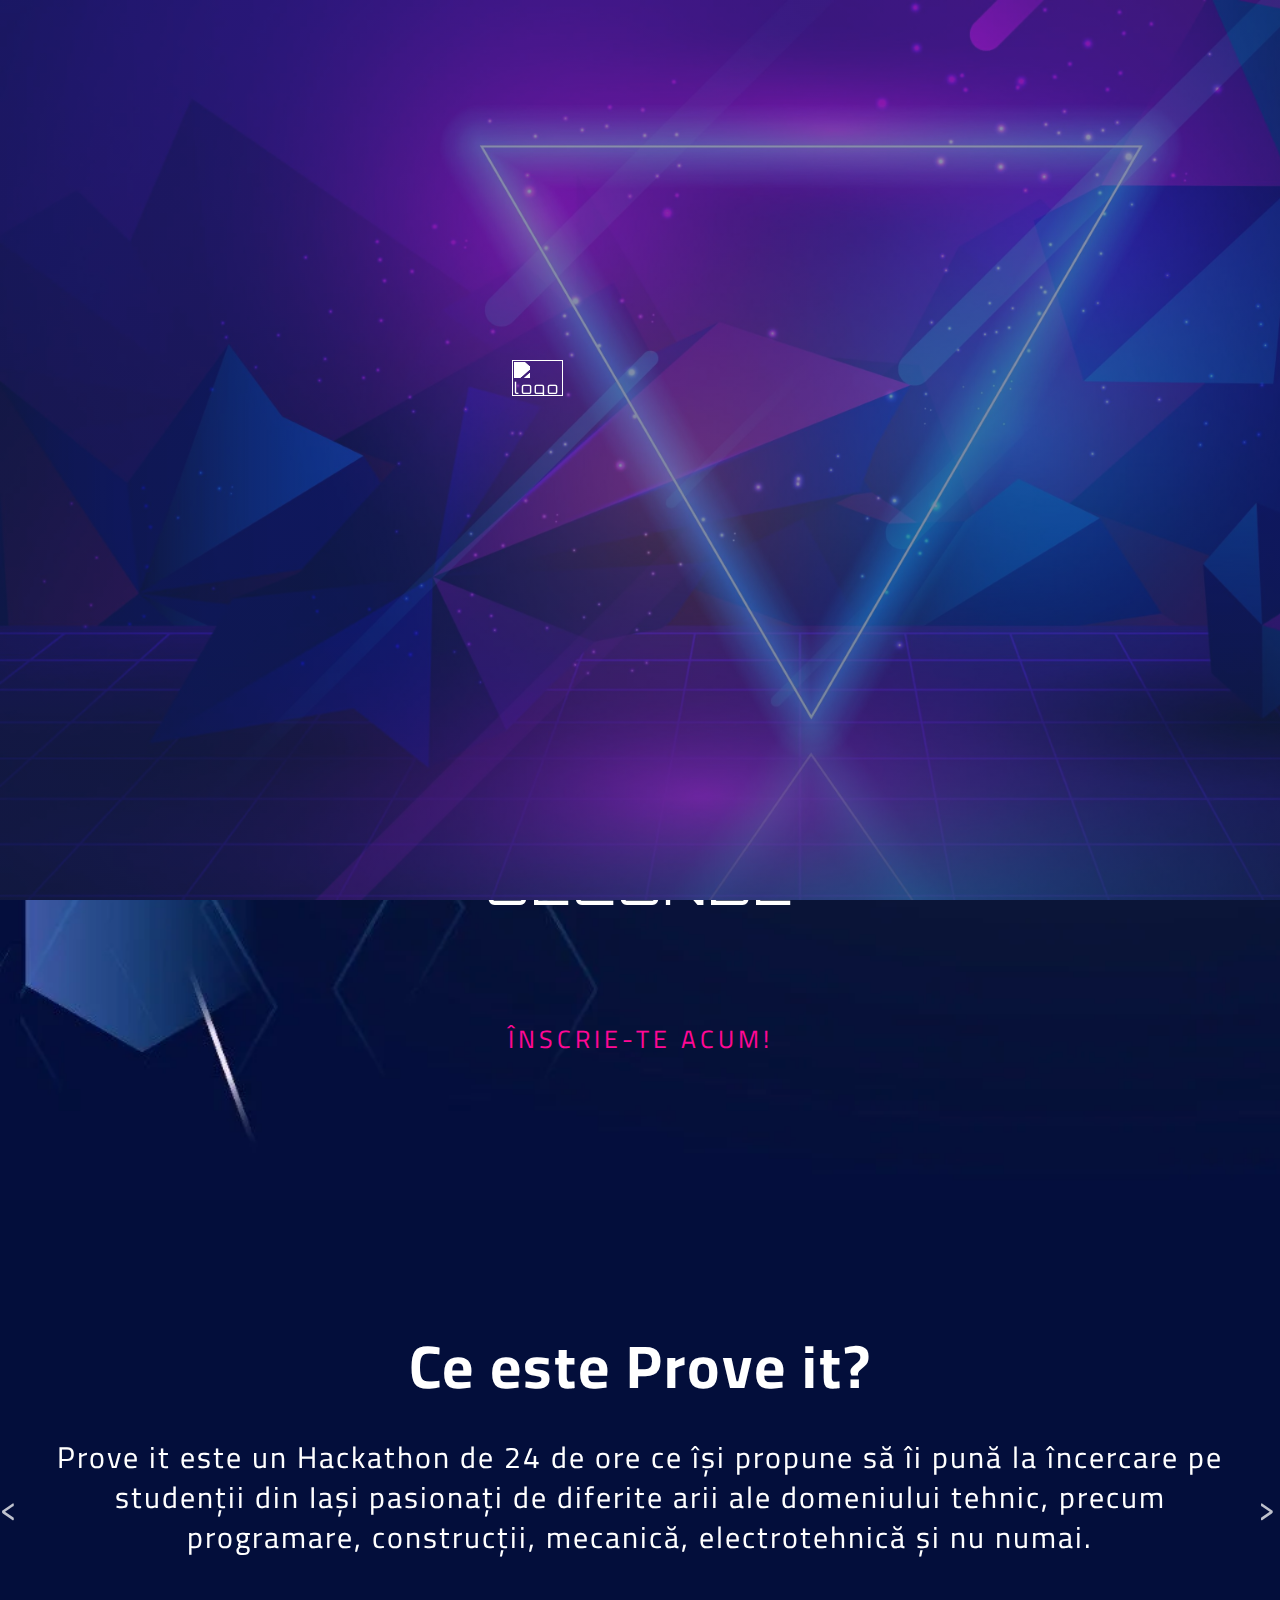
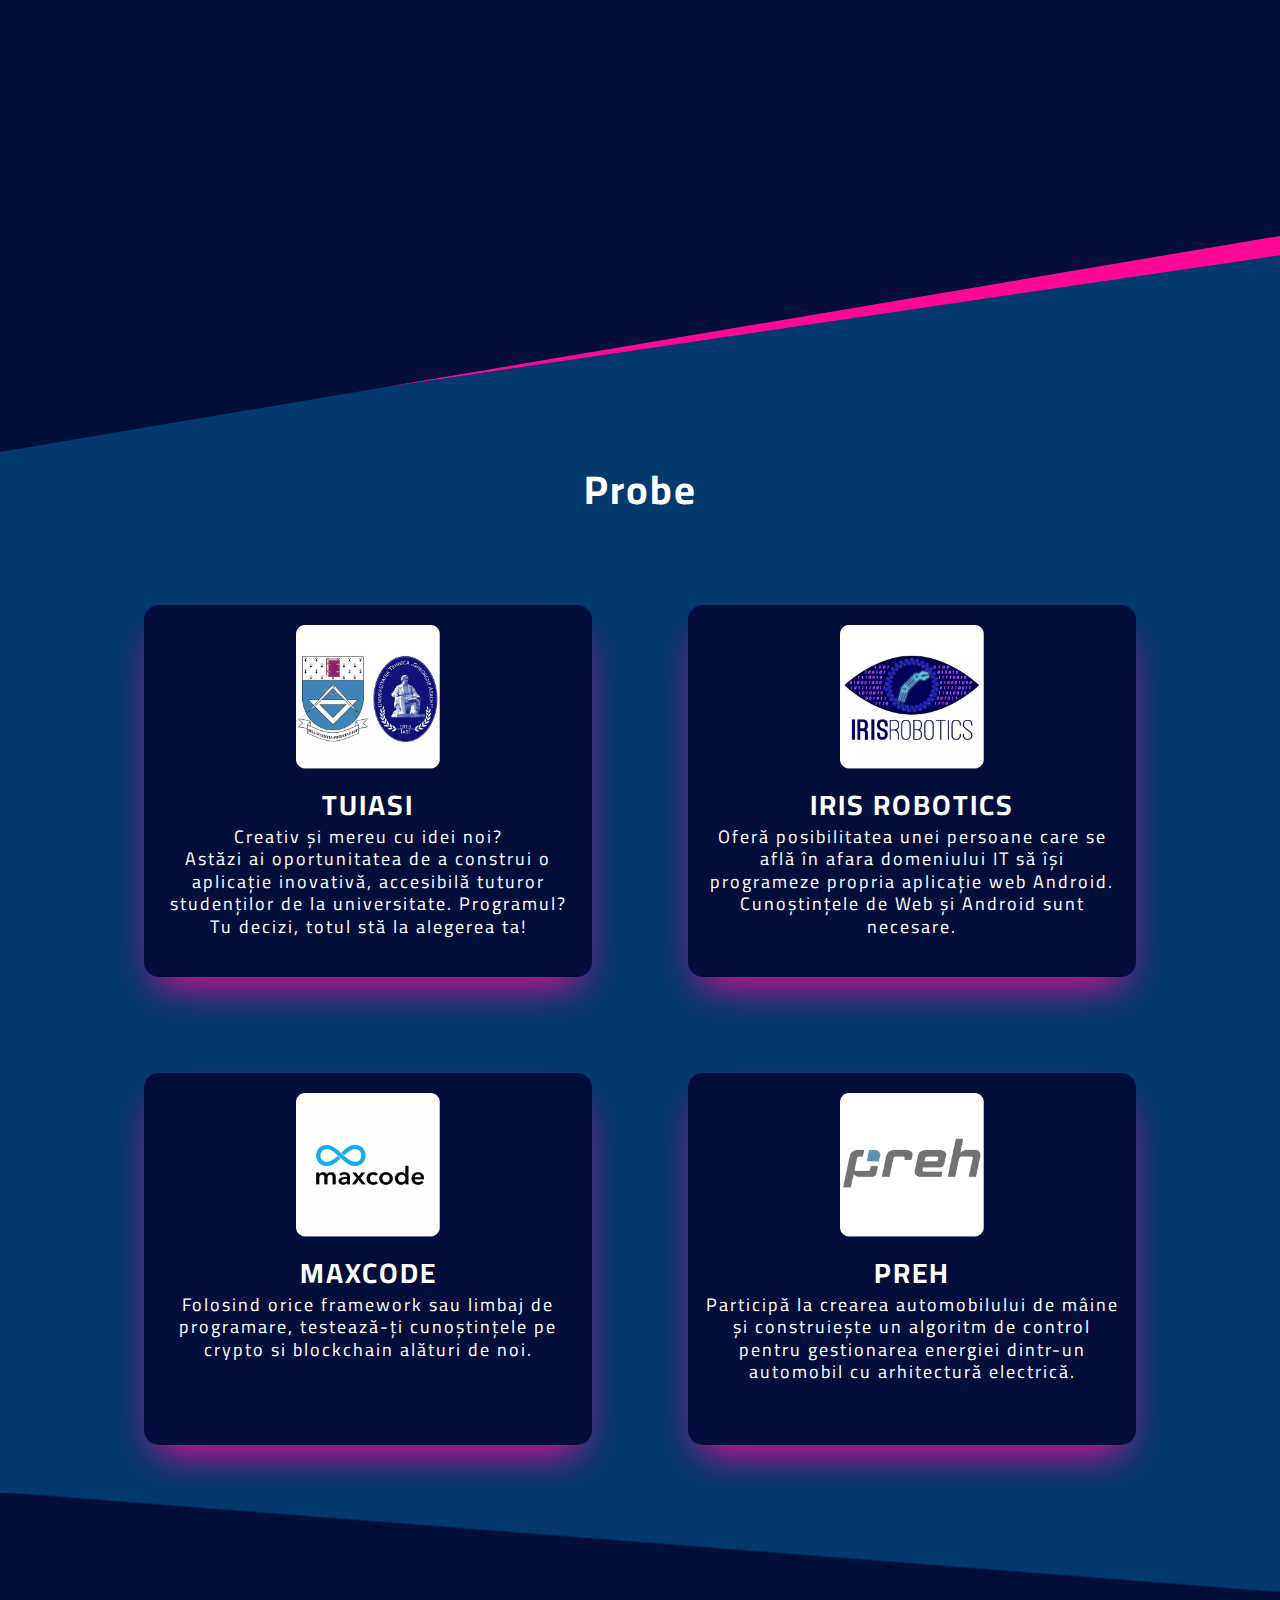
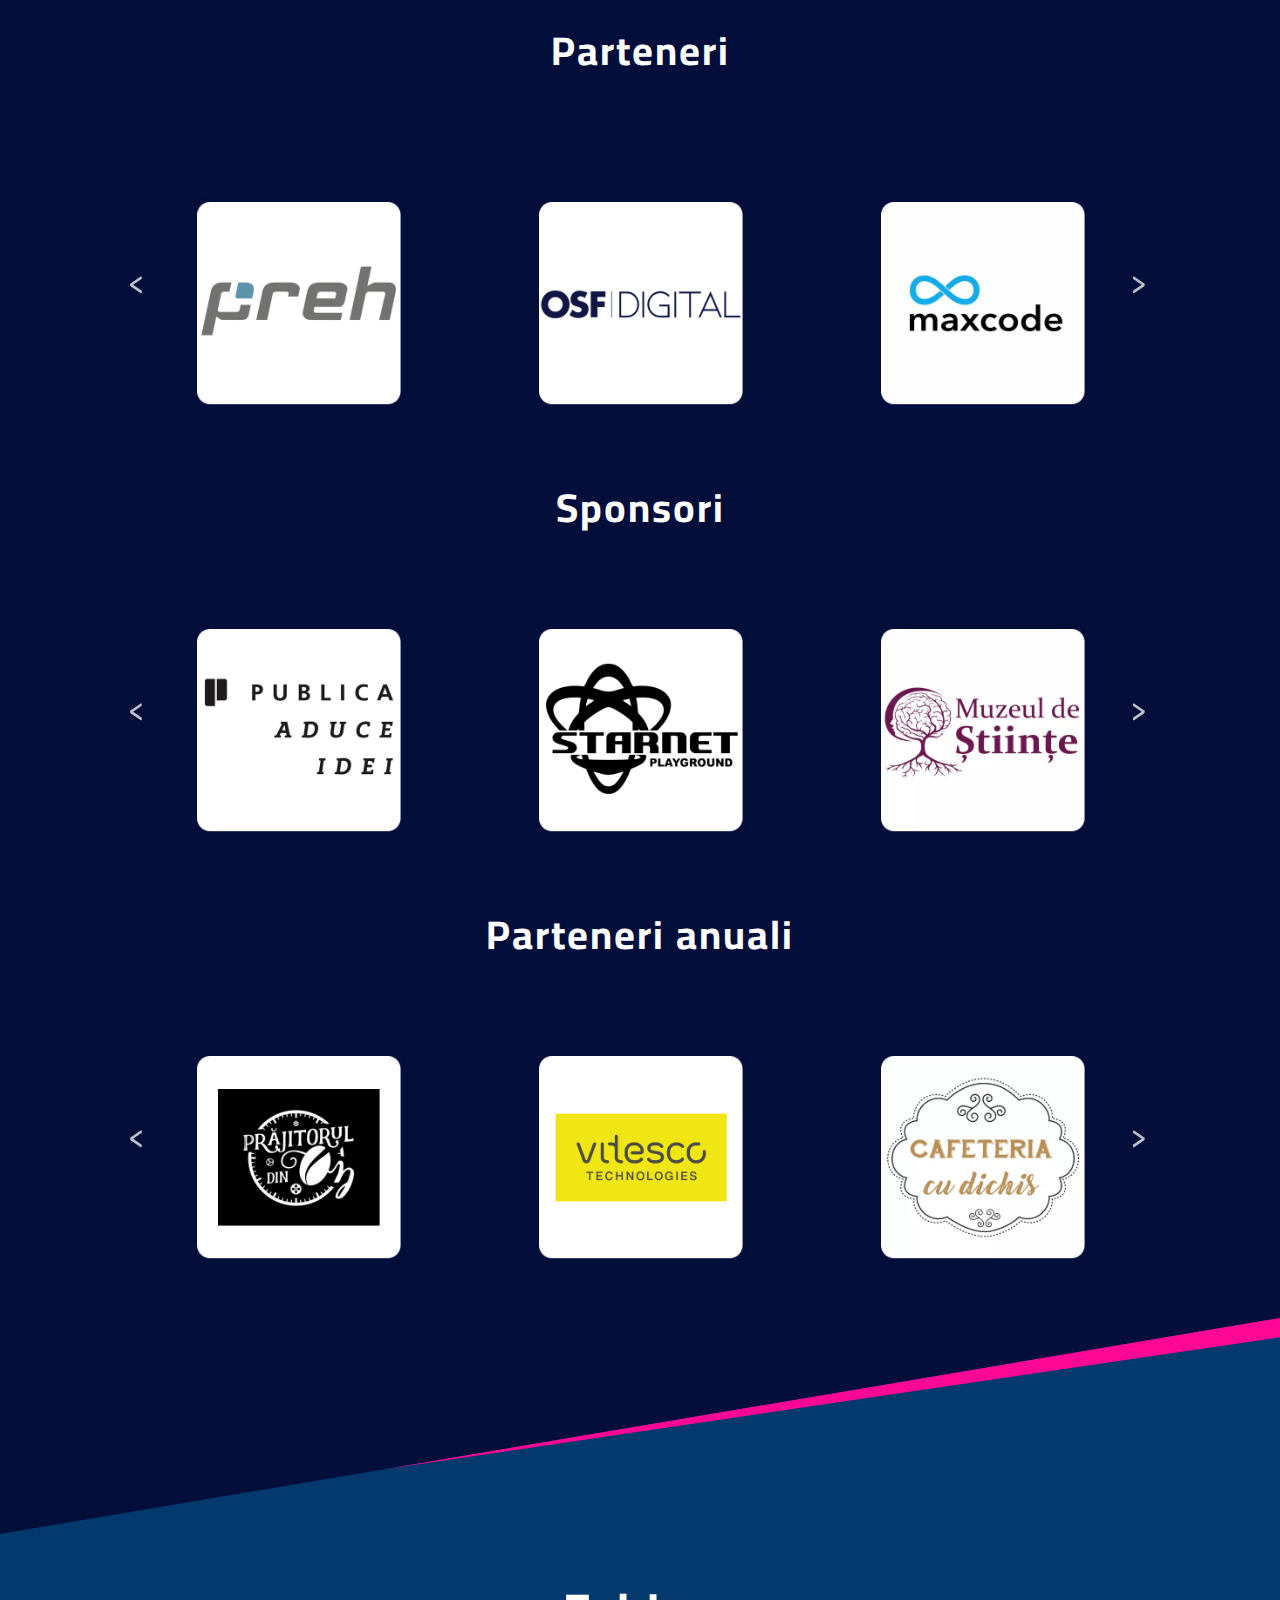
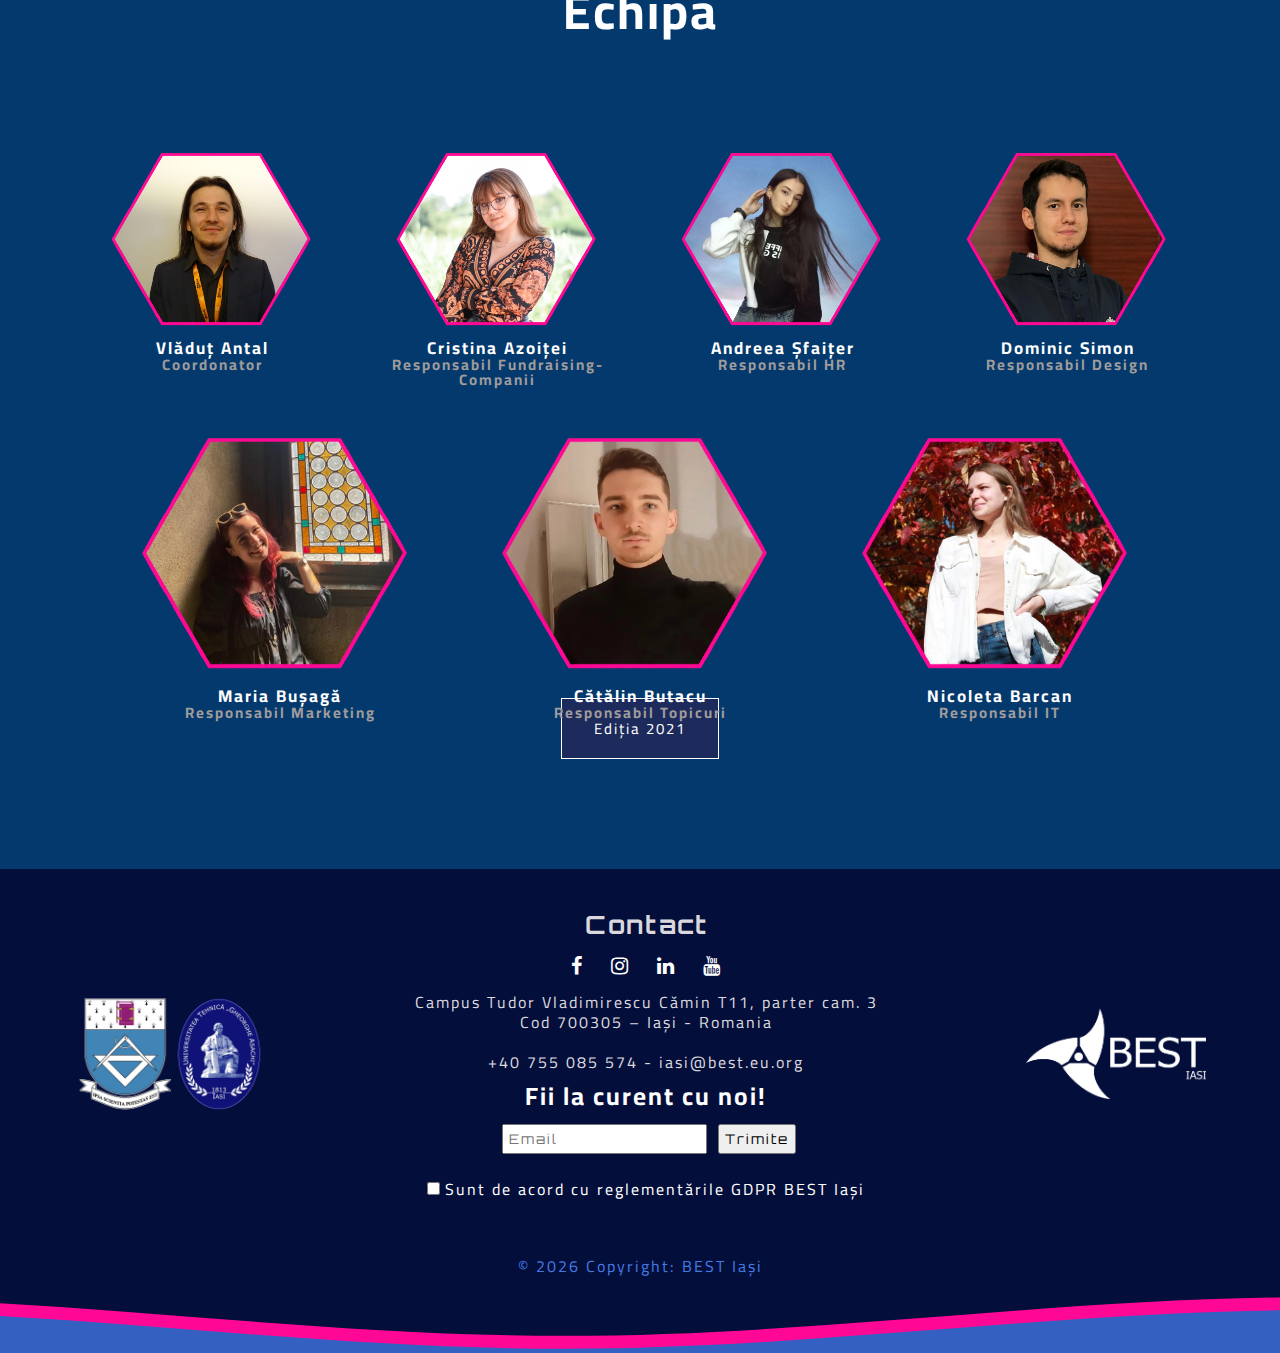
==== commit c0eaead9: "6.03.2022-fara gaby" ====
--- a/index.html
+++ b/index.html
@@ -128,9 +128,10 @@
         <div class="titlu">
             <img src="poze/animatie-logo-editata.gif" alt="logo animatie principal">
             <h3>26-27 Martie</h3>
-        </div>
-
-        <!--<div class="container">
+            <h3>Înscrierile i-au sfârșit în</h3>
+        </div>
+
+        <div class="container">
             <div id="countdown">
               <ul>
                 <li><span id="days"></span>zile</li>
@@ -138,12 +139,12 @@
                 <li><span id="minutes"></span>minute</li>
                 <li><span id="seconds"></span>secunde</li>
               </ul>
-            </div>-->
-
+            </div>
+          </div>          
             <div class="login-boxx">
-              <a target=_blank href="https://form.jotform.com/220374330075043"><p class="flip"> <span></span> <span></span> <span></span> <span></span>Înscrie-te aici!</p></a>
-            </div>
-        </div>
+              <a target=_blank href="https://form.jotform.com/220374330075043"><p class="flip"> <span></span> <span></span> <span></span> <span></span>Înscrie-te acum!</p></a>
+            </div>
+       
         
     </div>
 <!--Final show-->
@@ -459,12 +460,12 @@
                 </div>-->
             </div>
 
-            <div class="casuta"><!--card-->
-                <img class="fundal" src="poze/echipa/hexaroz.webp" alt="hexagon roz"> <!--bg-->
-                <img class="poza" src="poze/echipa/gabi.webp" alt="reponsabil fr-premii"> <!--one-->
+            <!--<div class="casuta">
+                <img class="fundal" src="poze/echipa/hexaroz.webp" alt="hexagon roz"> 
+                <img class="poza" src="poze/echipa/gabi.webp" alt="reponsabil fr-premii"> 
                 <h3>Gabriel Boboc</h3>
                 <h4>Responsabil Fundraising-Premii</h4>
-            </div>
+            </div>-->
 
             <div class="casuta"><!--card-->
                 <img class="fundal" src="poze/echipa/hexaroz.webp" alt="hexagon roz"><!--bg-->
@@ -480,15 +481,16 @@
                 <h4>Responsabil HR</h4>
             </div>
            
+            <div class="casuta"><!--card-->
+              <img class="fundal" src="poze/echipa/hexaroz.webp" alt="hexagon roz"> <!--bg-->
+              <img class="poza" src="poze/echipa/dominic.webp" alt="responsabil design"> <!--one-->
+              <h3>Dominic Simon</h3>
+              <h4>Responsabil Design</h4>
+          </div>
+
         </div>
         
         <div class="membri2"><!--container-->
-            <div class="casuta"><!--card-->
-                <img class="fundal" src="poze/echipa/hexaroz.webp" alt="hexagon roz"> <!--bg-->
-                <img class="poza" src="poze/echipa/dominic.webp" alt="responsabil design"> <!--one-->
-                <h3>Dominic Simon</h3>
-                <h4>Responsabil Design</h4>
-            </div>
 
             <div class="casuta"><!--card-->
                 <img class="fundal" src="poze/echipa/hexaroz.webp" alt="hexagon roz"> <!--bg-->
--- a/lp.css
+++ b/lp.css
@@ -376,7 +376,7 @@
   /*------------------------------------------MENU DROPDOWN-----------------------------------------*/
   .navbar {
     overflow: hidden;
-    background-color: #333;
+    background-color: #061b44;
     font-family: Arial, Helvetica, sans-serif;
   }
   
@@ -385,7 +385,7 @@
     font-size: 20px;
     color: white;
     text-align: center;
-    padding: 14px 16px;
+    padding: 12px 14px;
     text-decoration: none;
     font-family: 'Orbitron', sans-serif;
     background-color: #061b44;
@@ -403,7 +403,7 @@
     border: none;
     outline: none;
     color: white;
-    padding: 14px 16px;
+    padding: 12px 14px;
     background-color: inherit;
     margin: 0;
     font-family: 'Orbitron', sans-serif;
@@ -1718,7 +1718,7 @@
     font-size: 20px;
     color: white;
     text-align: center;
-    padding: 14px 16px;
+    padding: 12px 14px;
     text-decoration: none;
     font-family: 'Orbitron', sans-serif;
     background-color: #061b44;
@@ -1736,7 +1736,7 @@
     border: none;
     outline: none;
     color: white;
-    padding: 14px 16px;
+    padding: 12px 14px;
     background-color: inherit;
     margin: 0;
     font-family: 'Orbitron', sans-serif;
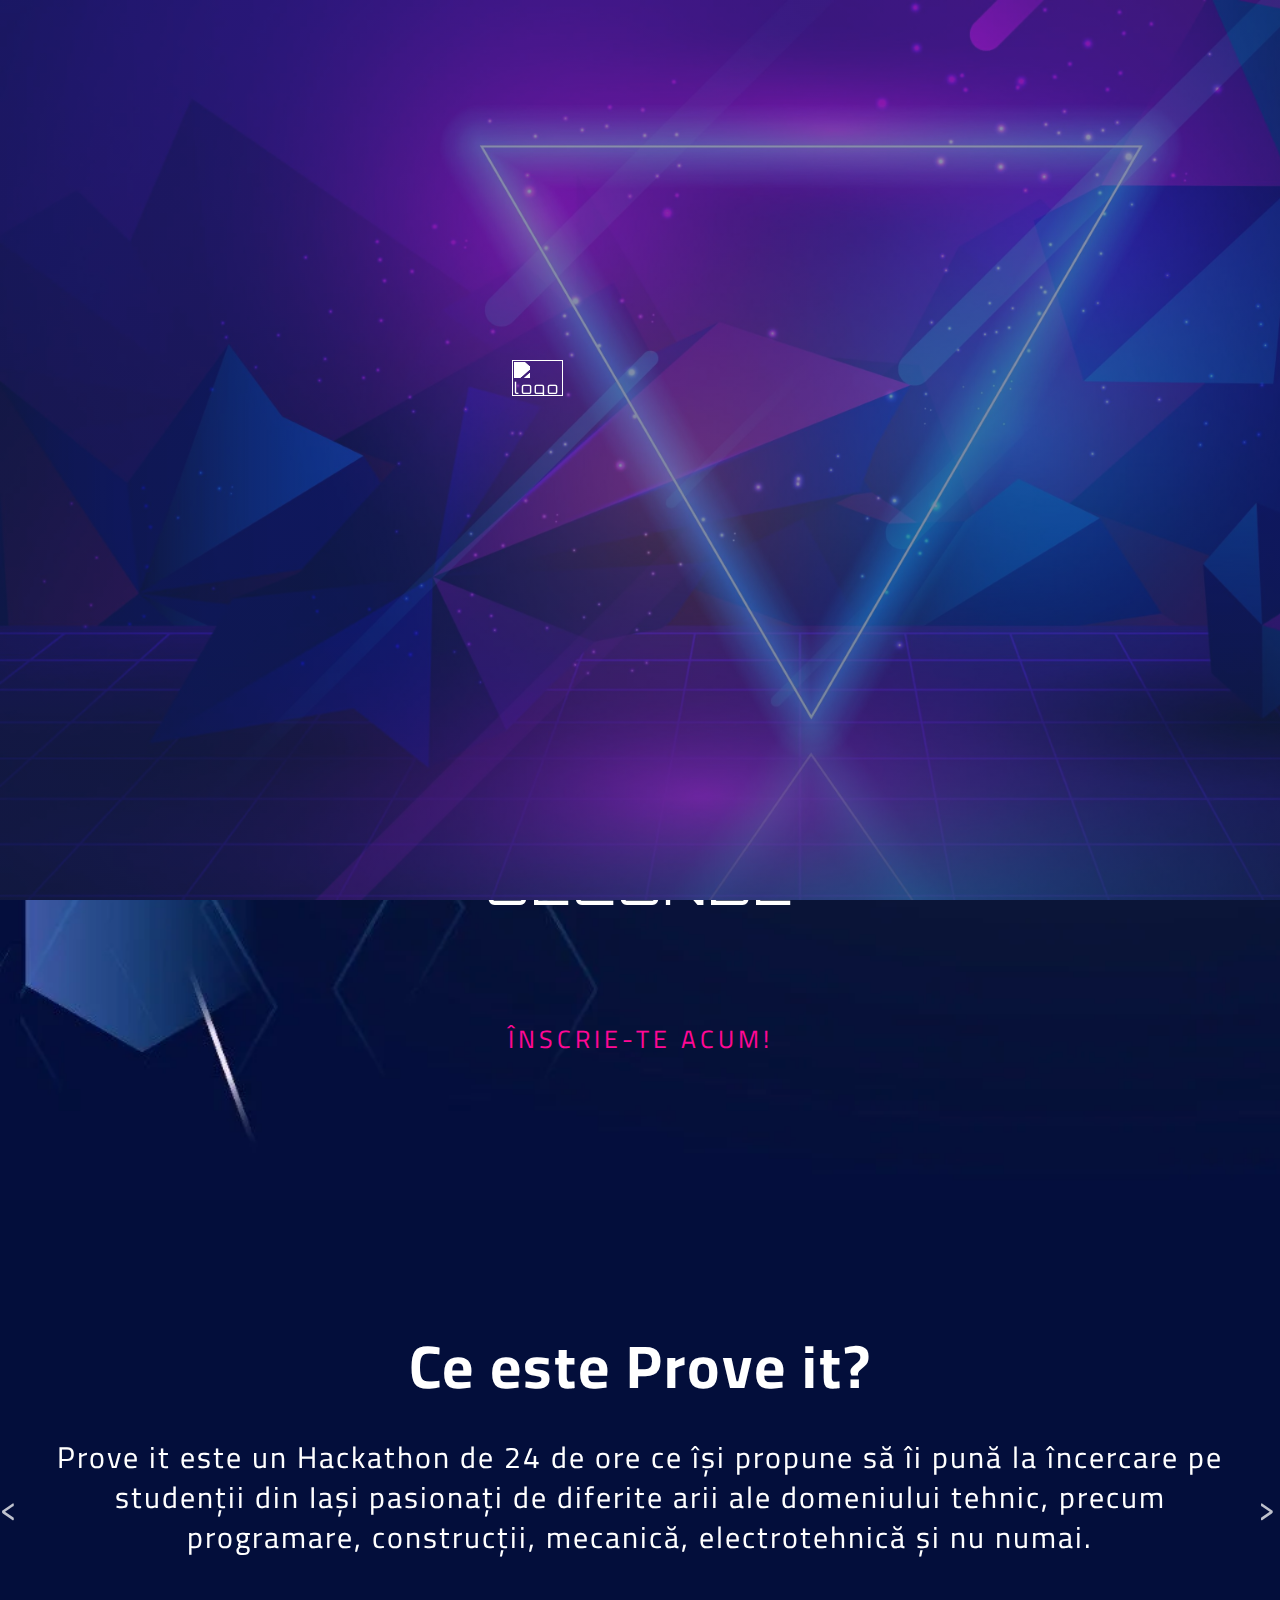
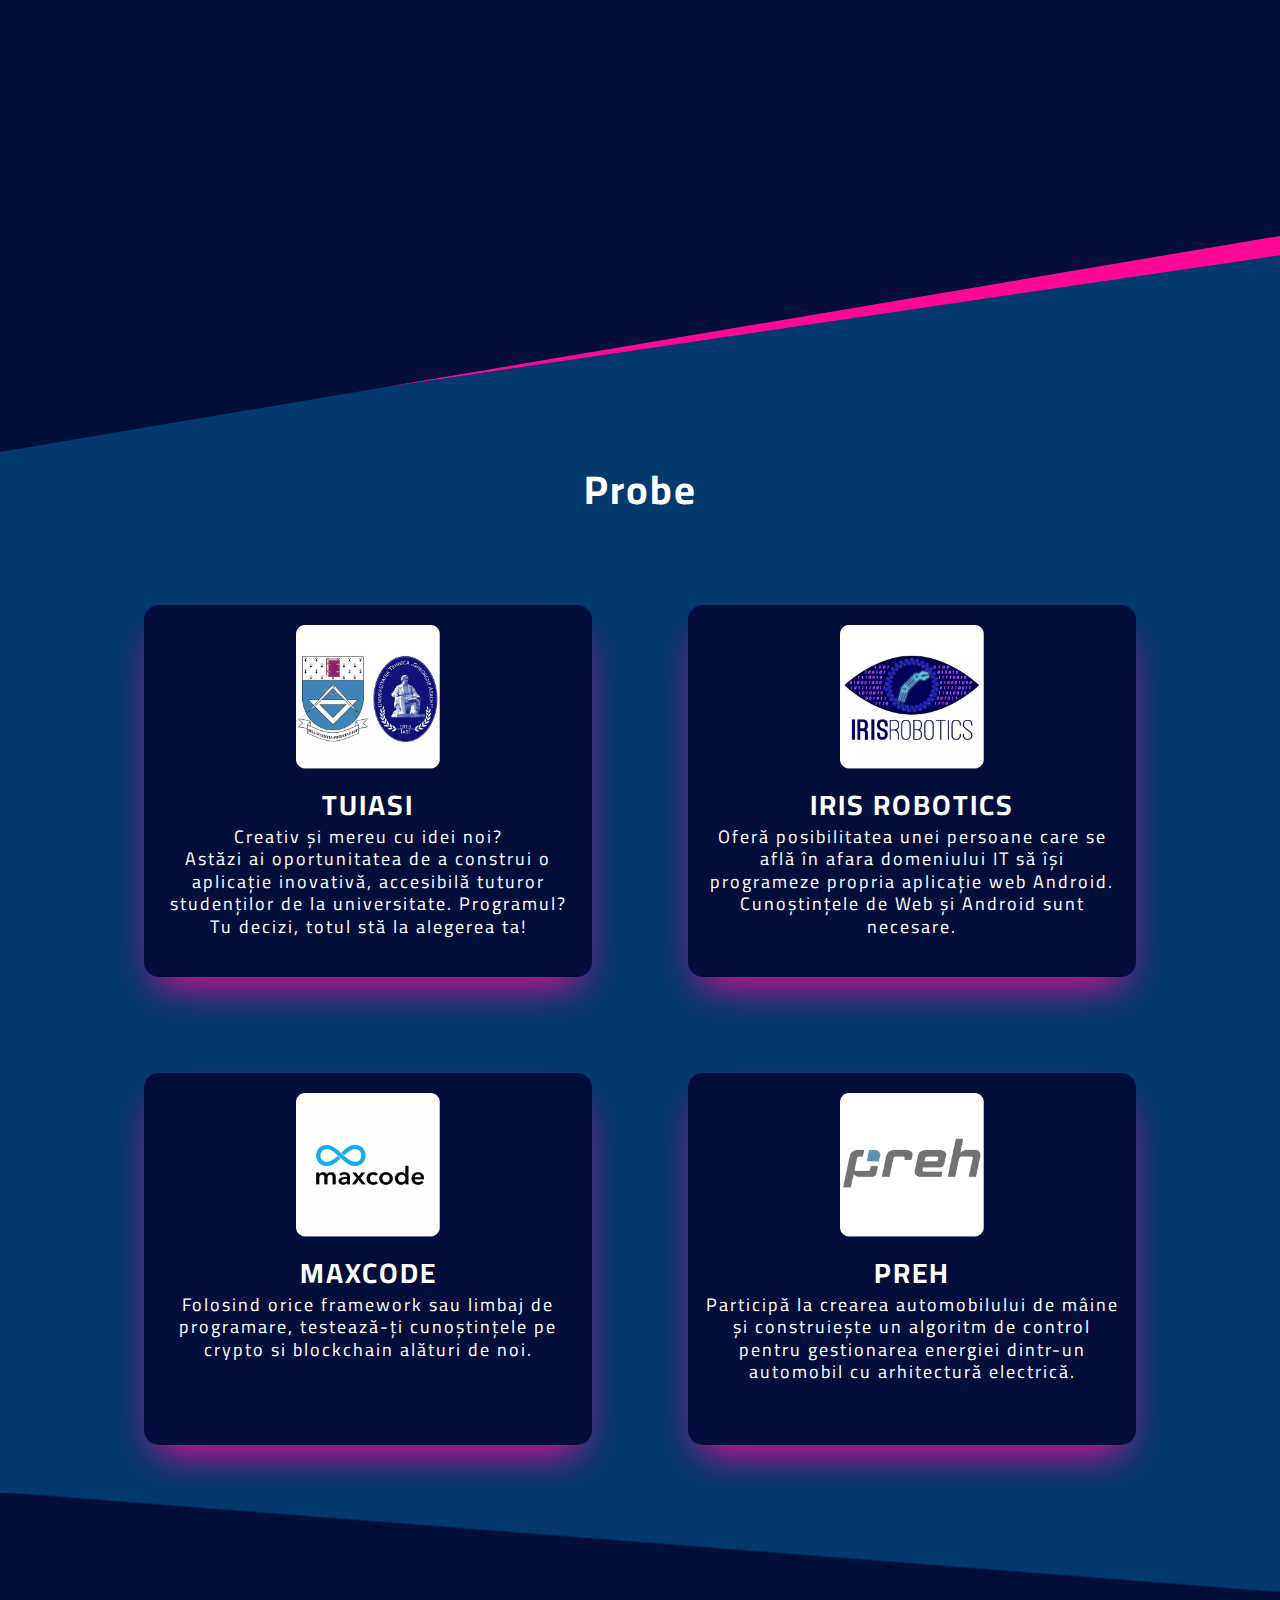
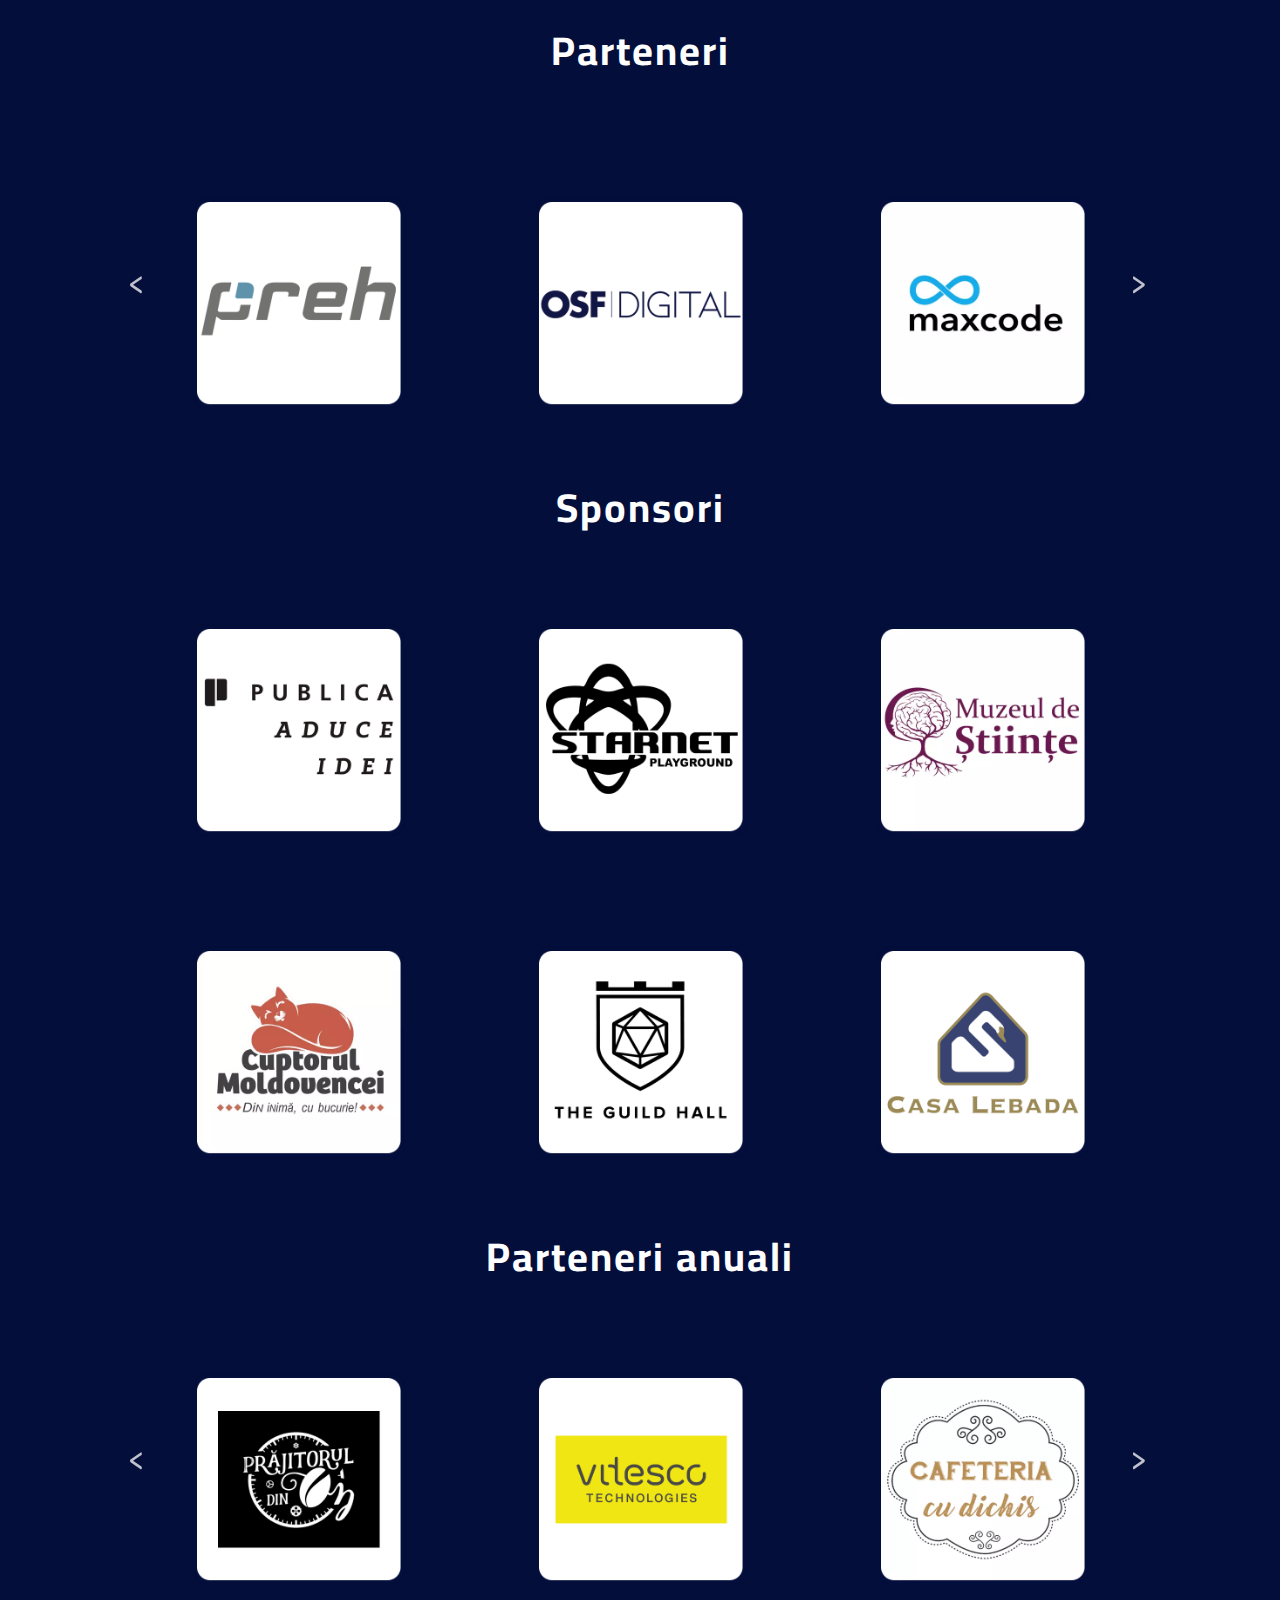
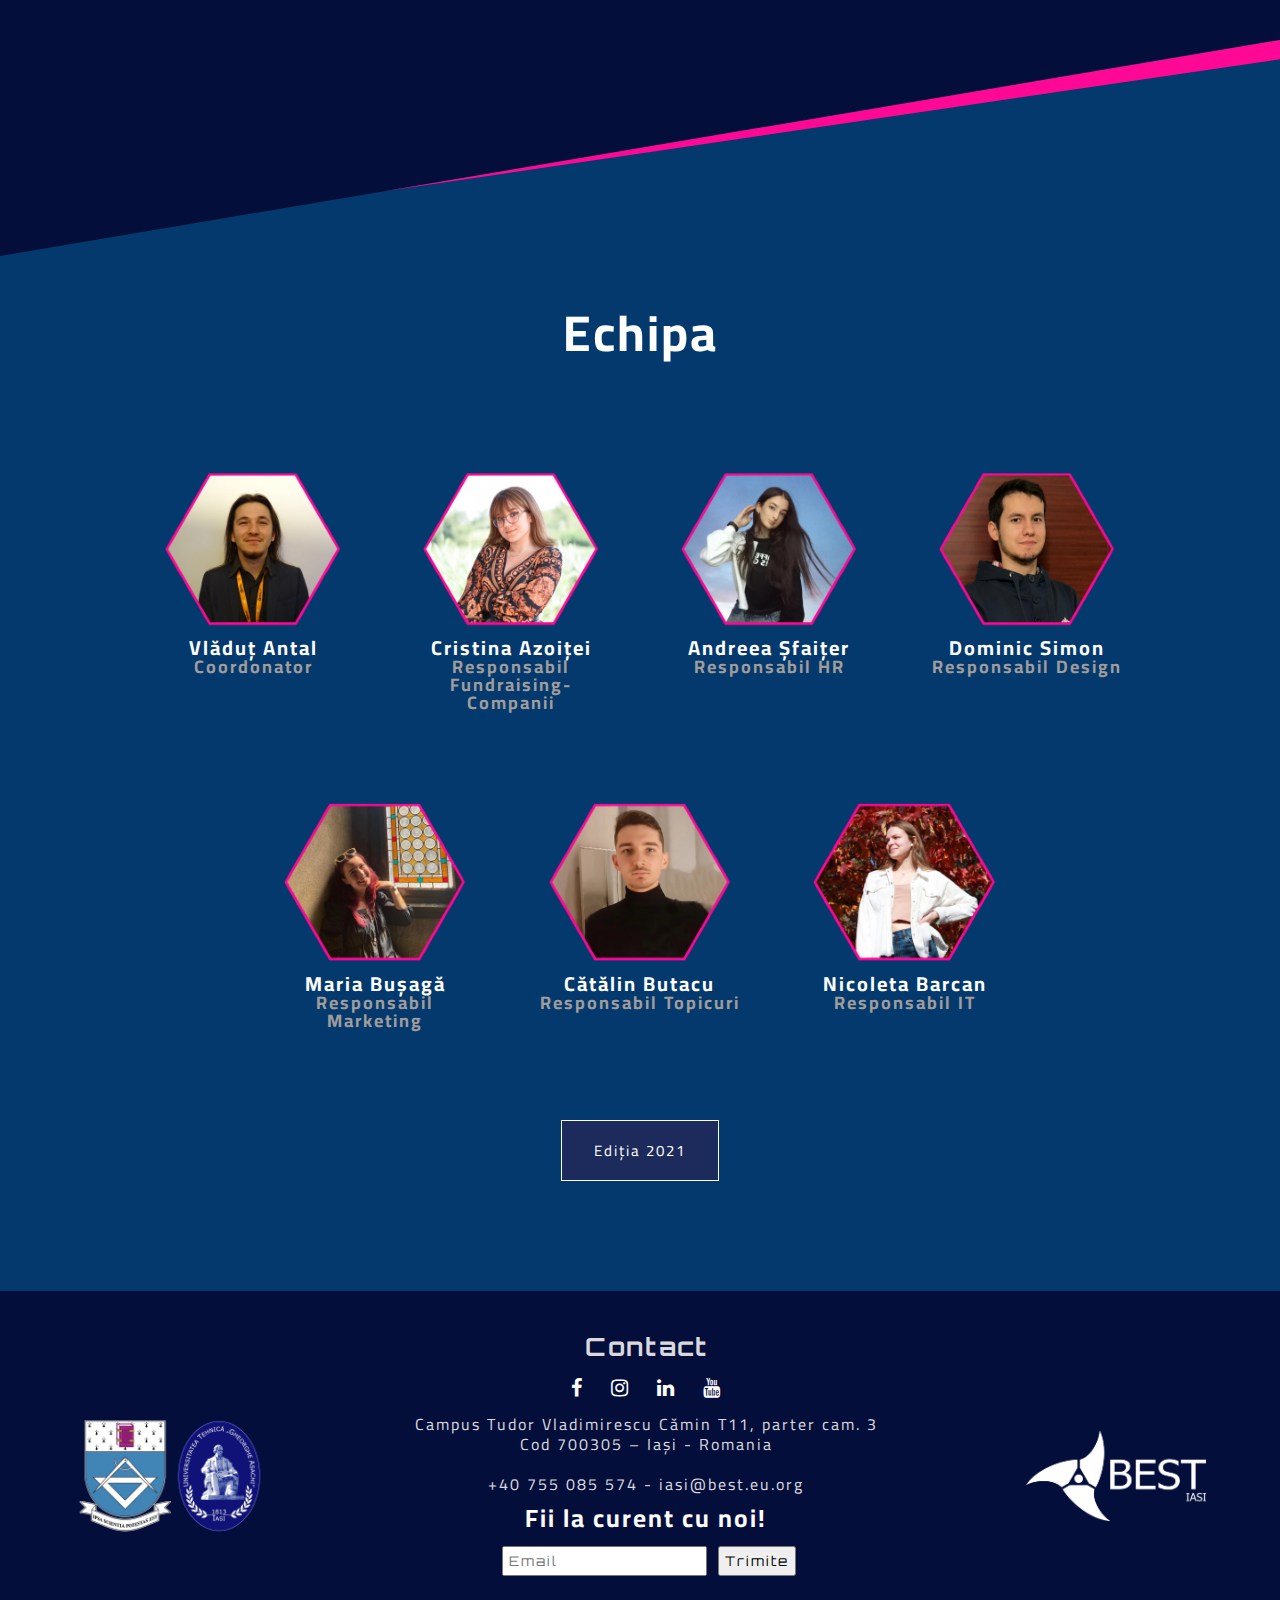
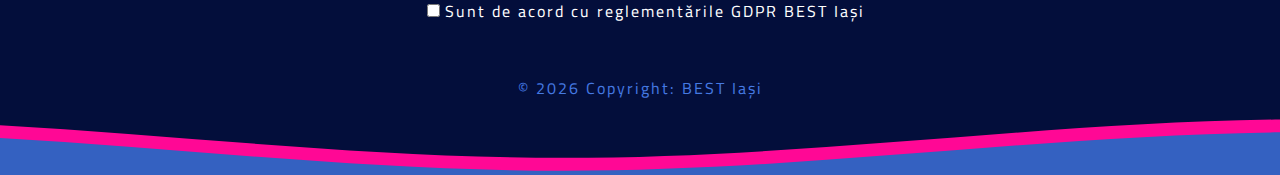
==== commit 9e0fc6d0: "8.03.2022" ====
--- a/index.html
+++ b/index.html
@@ -12,7 +12,6 @@
         <link rel="preconnect" href="https://fonts.gstatic.com" crossorigin>
         <link href="https://fonts.googleapis.com/css2?family=Cairo:wght@800&display=swap" rel="stylesheet">
         <link rel="preconnect" href="https://fonts.googleapis.com">
-        <script src="jss/cevaceva.js"></script>
         <link rel="preconnect" href="https://fonts.gstatic.com" crossorigin>
         <link href="https://fonts.googleapis.com/css2?family=Rubik:wght@900&display=swap" rel="stylesheet">
         <link rel="icon" type="image/x-icon" href="poze/favicon.webp">
@@ -128,7 +127,7 @@
         <div class="titlu">
             <img src="poze/animatie-logo-editata.gif" alt="logo animatie principal">
             <h3>26-27 Martie</h3>
-            <h3>Înscrierile i-au sfârșit în</h3>
+            <h3>Înscrierile iau sfârșit în</h3>
         </div>
 
         <div class="container">
@@ -381,14 +380,28 @@
             <img class="cpy-logo1" src="./poze/anul asta/muzeul.webp" alt="Companie Muzeul de Stiinte">
           </div></a>
         </div>
-
+        </div>
+      <div class="carousel">
         <div class="element">
           <a  target=_blank href="https://cuptorulmoldovencei.ro/shop-online/?gclid=CjwKCAiAx8KQBhAGEiwAD3EiPxXim8HsMyGuE8KI8PMeIUIDzs0ZLpXUQXCK5sfDxe_z9OITgIN4LxoCigYQAvD_BwE"> <div class="container-logo">
             <img class="cpy-logo1" src="./poze/anul asta/cuptorul.webp" alt="Companie StarNet">
           </div></a>
         </div>
-        
+      
+      
+        <div class="element">
+          <a  target=_blank href="https://guildhall.ro/"> <div class="container-logo">
+            <img class="cpy-logo1" src="./poze/anul asta/guildhall.webp" alt="Companie The Guild Hall">
+          </div></a>
+        </div>
+      
+        <div class="element">
+          <a  target=_blank href="https://casalebada.ro/"> <div class="container-logo">
+            <img class="cpy-logo1" src="./poze/anul asta/casalebada.webp" alt="Companie Casa Lebada">
+          </div></a>
+        </div>
       </div>
+     
 
       <h2>Parteneri anuali</h2>
       <div class=carousel>      
--- a/lp.css
+++ b/lp.css
@@ -740,6 +740,8 @@
     gap: 80px;
     margin-bottom: 80px;;
   }
+
+
 
   .casuta{
     width: 300px;
@@ -1275,7 +1277,7 @@
   .container{
       text-align: center;
       font-family: 'Orbitron', sans-serif;
-      font-size: 40px;
+      font-size: 35px;
       margin-top: 20px;
       box-sizing: border-box;
       display: flex;
@@ -1292,7 +1294,7 @@
   
   #countdown li span {
     display: block;
-    font-size: 4rem;
+    font-size: 3.5rem;
   }
   
   /*End of countdown*/
@@ -2062,6 +2064,7 @@
     flex-direction: row;
     justify-content: center;
     gap: 60px;
+    width:90%;
   }
 
   .membri2{
@@ -2070,19 +2073,21 @@
     flex-direction: row;
     justify-content: center;
     gap: 60px;
-    margin-bottom: 80px;;
-  }
-
+    margin-bottom: 80px;
+    width:68%;
+  }
+
+  
   .casuta{
-    width: 300px;
-    height: 200px;
+    width: 360px;
+    height: 250px;
     background: transparent;
     border-radius: 20px;
     margin-top: 80px;
     position: relative;
-    line-height: ;
-  }
-
+  }
+
+  
   .casuta:hover .fundal{
     transform: rotate(80deg);
     transition:0.8s;
@@ -2091,7 +2096,7 @@
   .casuta h3{
     text-align: center;
     font-family:'Cairo', sans-serif;
-    font-size: 17px;
+    font-size: 20px;
     line-height: 1em;
   }
 
@@ -2099,7 +2104,7 @@
     text-align: center;
     color:rgb(160, 156, 156);
     font-family:'Cairo', sans-serif;
-    font-size: 15px;
+    font-size: 18px;
     line-height: 1em;
   }
 
@@ -3653,7 +3658,34 @@
         transform: translate(85px, 0%);
       }
     }
-  }
+  
+
+  /*----------------------------------------------COUNTDOWN-----------------------------------------------*/
+  .container{
+    text-align: center;
+    font-family: 'Orbitron', sans-serif;
+    font-size: 30px; 
+    box-sizing: border-box;
+    display: flex;
+    flex-direction: row;
+}
+
+  #countdown li{
+    display: inline-block;
+    font-size: 1.3em;
+    list-style-type: none;
+    padding: 1em;
+    text-transform: uppercase;
+  }
+  
+  #countdown li span {
+    display: block;
+    font-size: 3rem;
+  }
+
+  /*End of countdown*/
+  
+}
 
   /*----------------------------------------------------------------------------------------------------------------------------------------------------------*/
   /*----------------------------------------------------------------------------------------------------------------------------------------------------------*/
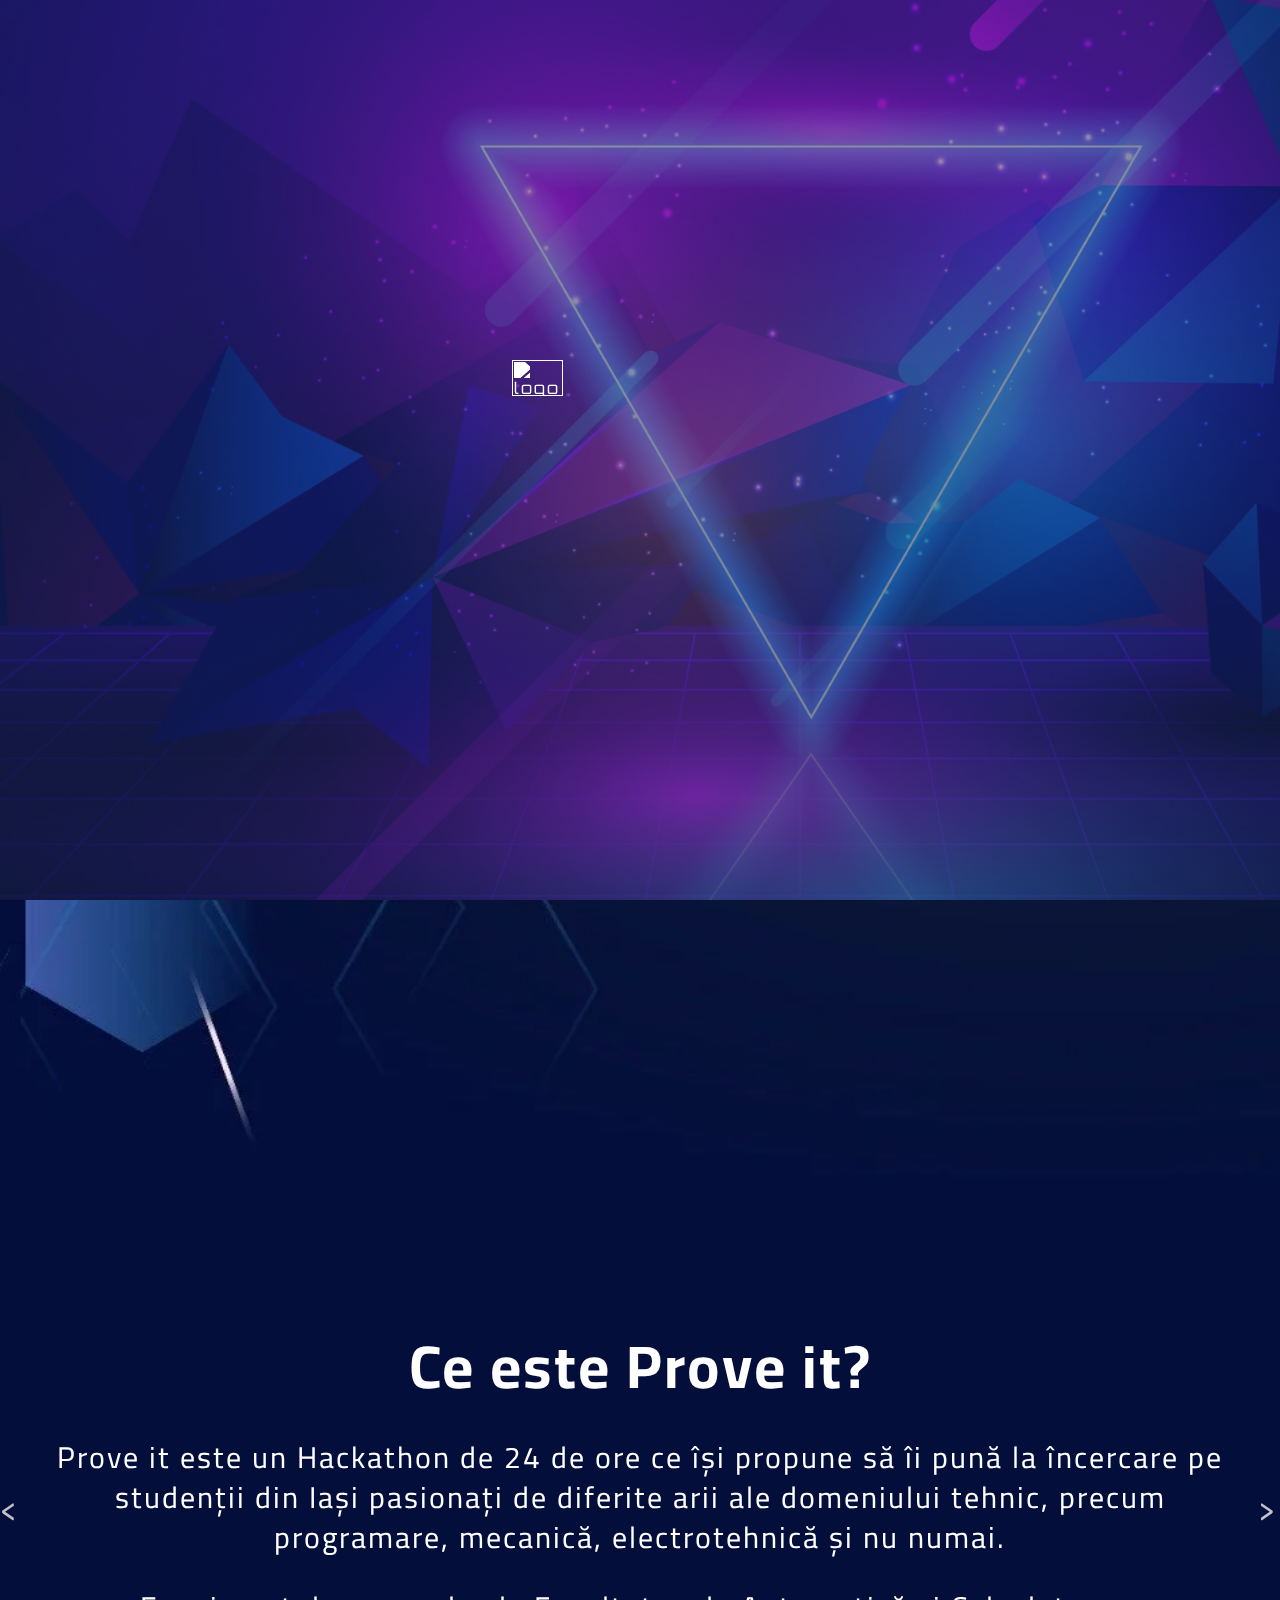
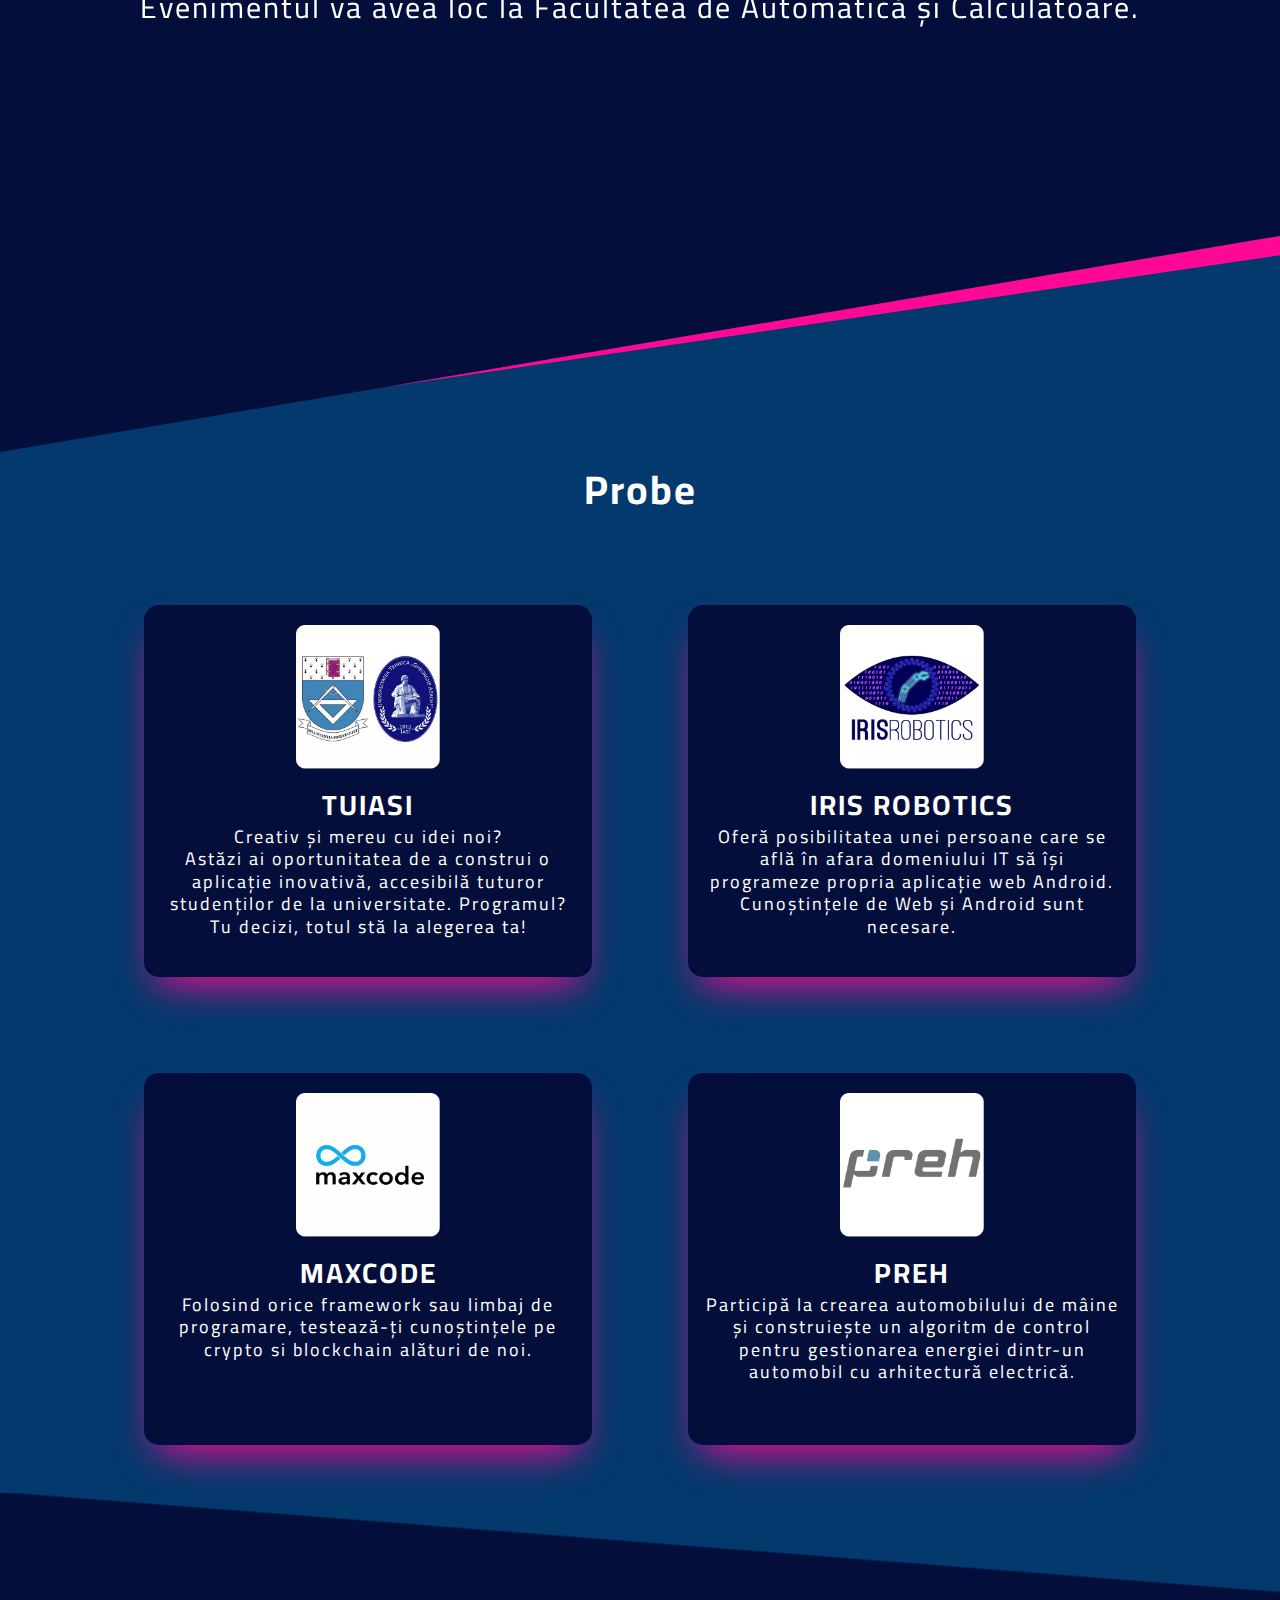
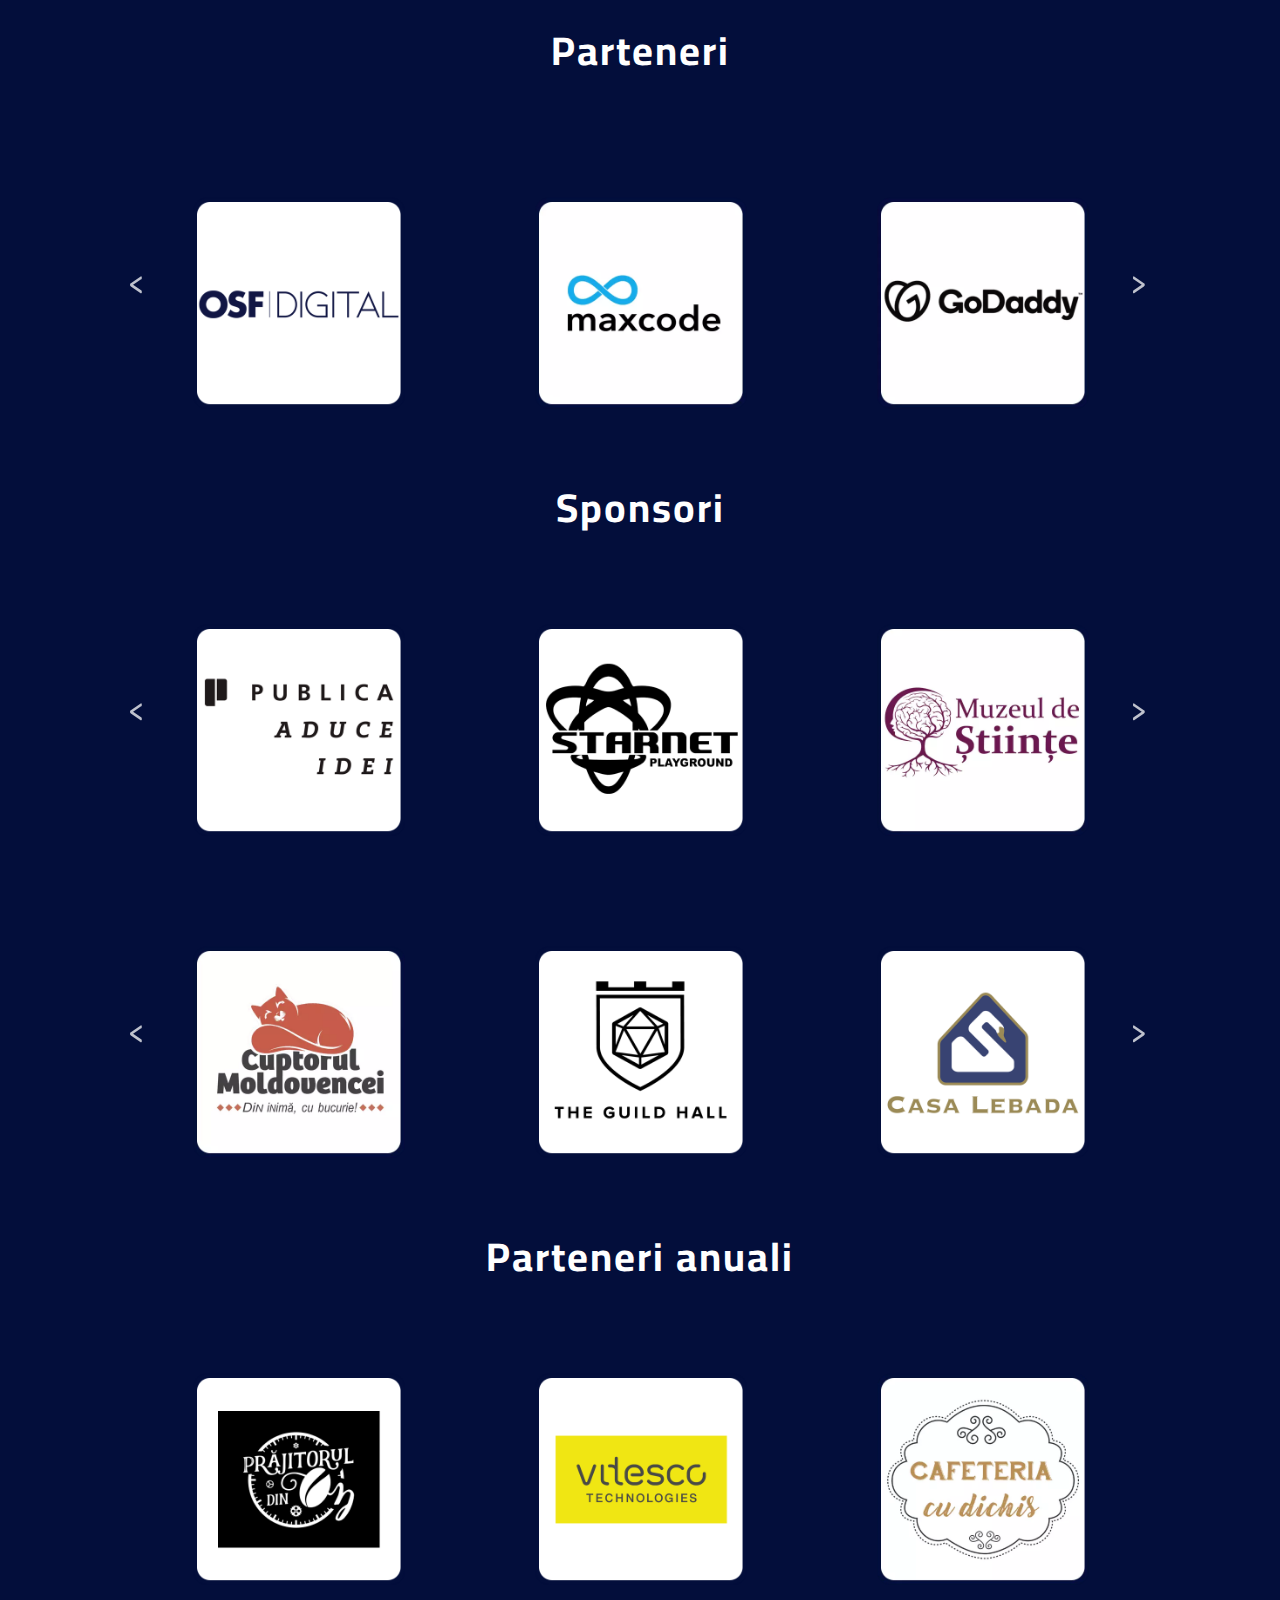
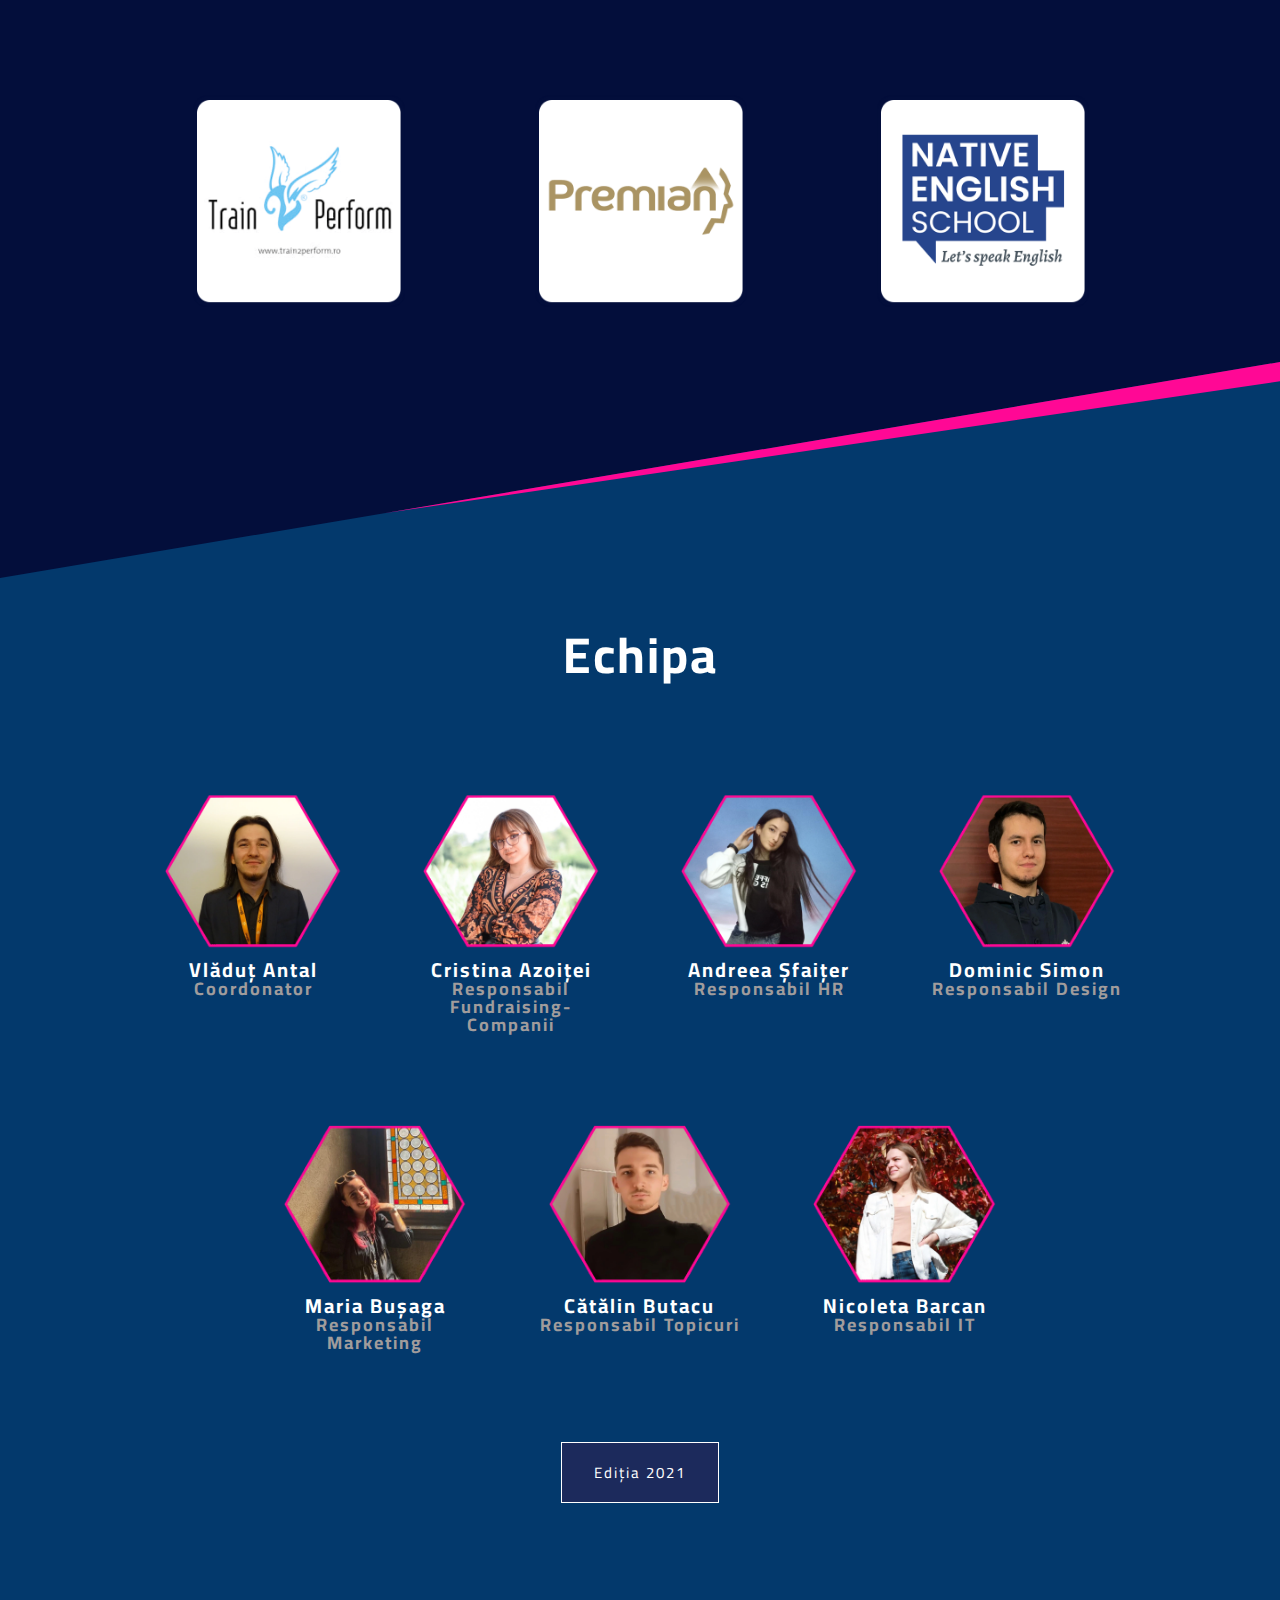
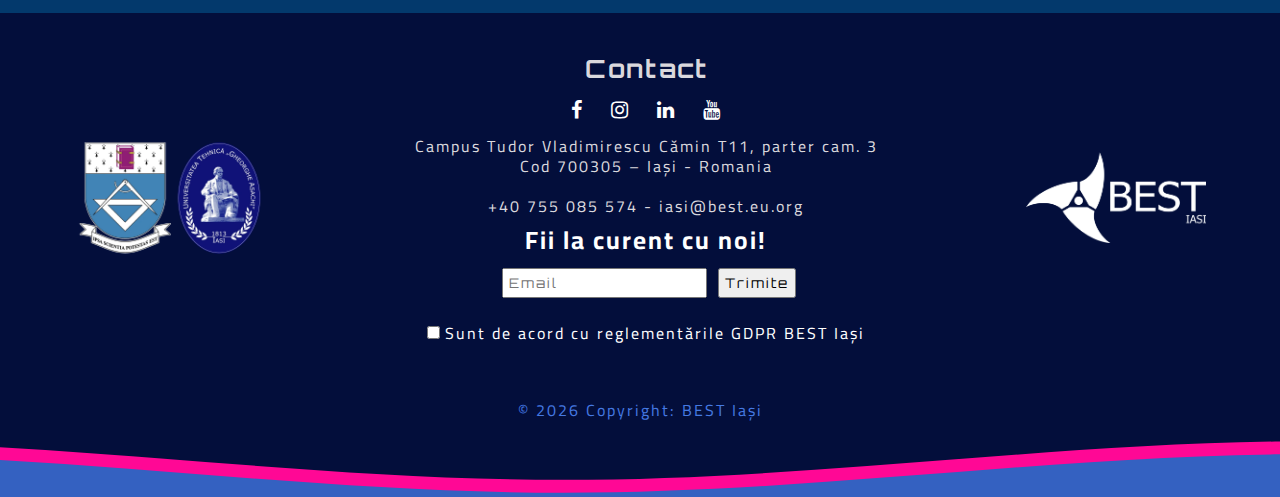
==== commit c7958aca: "23/03/2022" ====
--- a/index.html
+++ b/index.html
@@ -68,6 +68,7 @@
             <div class="linii">
               <div id="meniu2">
                 <div class="navbar">
+                <a href="https://redirectioneaza.ro/best-iasi">Program 3,5%</a>
                 <a href="#informatii">Info</a>
                 <a href="#probe">Probe</a>
                 <div class="dropdown">
@@ -79,7 +80,7 @@
                     <a target=_blank href="https://www.maxcode.net/">Maxcode</a>
                     <a href="popcentric.html">Centric</a>
                     <a href="popconti.html">Continental</a>
-                    <a href="popuposf.html">Osf Digital </a>
+                    <a href="popuposf.html">OSF Digital </a>
                   </div>
                   </div>
                 <a href="#contact">Contact</a>    
@@ -103,7 +104,8 @@
                   </div>
                   </div> 
                   <a href="#contact">Contact</a>
-                  <a target=_blank href="https://form.jotform.com/220374330075043" style="color:#ff0895">Înscrie-te</a> 
+                  <a href="https://redirectioneaza.ro/best-iasi">Program 3,5%</a>
+                  <!--<a target=_blank href="https://form.jotform.com/220374330075043" style="color:#ff0895">Înscrie-te</a> -->
                 </div> 
               </div>
               </div>
@@ -127,10 +129,10 @@
         <div class="titlu">
             <img src="poze/animatie-logo-editata.gif" alt="logo animatie principal">
             <h3>26-27 Martie</h3>
-            <h3>Înscrierile iau sfârșit în</h3>
-        </div>
-
-        <div class="container">
+            <h3>Înscrierile au luat sfârșit</h3>
+        </div>
+
+       <!-- <div class="container">
             <div id="countdown">
               <ul>
                 <li><span id="days"></span>zile</li>
@@ -142,7 +144,7 @@
           </div>          
             <div class="login-boxx">
               <a target=_blank href="https://form.jotform.com/220374330075043"><p class="flip"> <span></span> <span></span> <span></span> <span></span>Înscrie-te acum!</p></a>
-            </div>
+            </div>-->
        
         
     </div>
@@ -154,13 +156,14 @@
             <div class="chenar">
                 <div>
                     <h1>Ce este Prove it?</h1>
-                    <p>Prove it este un Hackathon de 24 de ore ce își propune să îi pună la încercare pe studenții din Iași pasionați de diferite arii ale domeniului tehnic, precum programare, construcții, mecanică, electrotehnică și nu numai.</p>
+                    <p>Prove it este un Hackathon de 24 de ore ce își propune să îi pună la încercare pe studenții din Iași pasionați de diferite arii ale domeniului tehnic, precum programare, mecanică, electrotehnică și nu numai.</p>
+                    <p>Evenimentul va avea loc la Facultatea de Automatică și Calculatoare.</p>
                 </div>
                 <div>
                     <h2>Ce ai de făcut?</h2>
                     <br>
-                <p>1. Găsește doi prieteni la fel de pasionați și de determinați ca tine pentru a-ți forma echipa. </p>
-                <p>2. Completează formularul de înscriere o dată ce va deveni valabil.  </p> 
+                <p>1. Găsește prieteni la fel de pasionați și de determinați ca tine pentru a-ți forma echipa. </p>
+                <p>2. Completează formularul pentru a te înscrie </p> 
                 <p>3. Acceptă provocarea și găsește cea mai creativă soluție pentru rezolvarea acesteia împreună cu coechipierii tăi. </p> 
                 </div>
                 <div>
@@ -356,8 +359,6 @@
             </div></a>
           </div>
 
-          
-
       </div>
     </div>
     <div class="colour-block">
@@ -380,7 +381,14 @@
             <img class="cpy-logo1" src="./poze/anul asta/muzeul.webp" alt="Companie Muzeul de Stiinte">
           </div></a>
         </div>
-        </div>
+
+        <div class="element">
+          <a  target=_blank href="https://www.alkagroup.ro/ro/home/a/main/"> <div class="container-logo">
+            <img class="cpy-logo1" src="./poze/anul asta/alka.webp" alt="Companie Alka">
+          </div></a>
+        </div>
+
+      </div>
       <div class="carousel">
         <div class="element">
           <a  target=_blank href="https://cuptorulmoldovencei.ro/shop-online/?gclid=CjwKCAiAx8KQBhAGEiwAD3EiPxXim8HsMyGuE8KI8PMeIUIDzs0ZLpXUQXCK5sfDxe_z9OITgIN4LxoCigYQAvD_BwE"> <div class="container-logo">
@@ -398,7 +406,13 @@
         <div class="element">
           <a  target=_blank href="https://casalebada.ro/"> <div class="container-logo">
             <img class="cpy-logo1" src="./poze/anul asta/casalebada.webp" alt="Companie Casa Lebada">
-          </div></a>
+        </div></a>
+        </div>
+        <div class="element">
+          <a  target=_blank href="https://www.meteoritzi.ro/"> <div class="container-logo">
+            <img class="cpy-logo1" src="./poze/anul asta/meteoritzi.webp" alt="Companie Meteoritzi">
+        </div></a>
+
         </div>
       </div>
      
@@ -422,7 +436,8 @@
               <img class="cpy-logo1" src="./poze/anul asta/cafeteriecudichis.webp" alt="Companie CafeteriacuDichis">
             </div></a>
           </div>
-
+          </div>
+          <div class=carousel> 
           <div class="element">
             <a  target=_blank href="https://train2perform.eu/1/home.html"> <div class="container-logo">
               <img class="cpy-logo1" src="./poze/anul asta/trainperform.webp" alt="Companie Train Perform">
@@ -432,6 +447,12 @@
           <div class="element">
             <a  target=_blank href="https://www.premian.ro/"> <div class="container-logo">
               <img class="cpy-logo1" src="./poze/anul asta/premian.webp" alt="Companie Premian">
+            </div></a>
+          </div>
+
+          <div class="element">
+            <a > <div class="container-logo">
+              <img class="cpy-logo1" src="./poze/anul asta/native.webp" alt="Companie Native English">
             </div></a>
           </div>
       </div>
@@ -508,7 +529,7 @@
             <div class="casuta"><!--card-->
                 <img class="fundal" src="poze/echipa/hexaroz.webp" alt="hexagon roz"> <!--bg-->
                 <img class="poza" src="poze/echipa/maria.webp" alt="responsabil marketing"> <!--one-->
-                <h3>Maria Bușagă</h3>
+                <h3>Maria Bușaga</h3>
                 <h4>Responsabil Marketing</h4>
             </div>
 
@@ -619,10 +640,10 @@
             <img src="poze/papagal-icon.png" alt="">-->
 	    <iframe name="hidden_iframe2" id="hidden_iframe2" style="display: none" onload="if(submitted){document.location.href='https://proveit.bestis.ro/';}"></iframe>	
           <form action="https://docs.google.com/forms/u/0/d/e/1FAIpQLSe0viFPe07UTCbqztQ9-Buf7td358A8I4sYsvLvAJEfi5mNkQ/formResponse" method="POST" target="hidden_iframe2" onsubmit="submitted=true">
-
-            <input  type="text" name="entry.19465840" placeholder="Nume complet" style="font-family:'Cairo',sans-serif; width:400px;">
-
-            <input  type="text" name="entry.1643600763" placeholder="Intrebarea ta" style="font-family:'Cairo',sans-serif; width:400px;">
+            <h2><span style="font-size: 25px;"> Ai vreo întrebare?</span></h2>
+            <input  type="text" name="entry.19465840" placeholder="Nume complet" style="font-family:'Cairo',sans-serif; width:600px; height: 40px;">
+
+            <input  type="text" name="entry.1643600763" placeholder="Intrebarea ta" style="font-family:'Cairo',sans-serif; width:600px; height: 40px;">
 
             <input  type="submit" name="submit" value="Trimite" style="font-family: 'Cairo',sans-serif; width: 100px; color:white; background-color: #254a94; cursor:pointer;">
             <div class="login-box">
@@ -633,7 +654,15 @@
 
         <div id="box" class="modal-content modal-content-back">
           <div class="inapoi">&#60;</div>
-          <h2>Vor urma în curând...</h2>
+          <h2><span style="font-family:'Cairo', sans-serif; font-size: 22px; ">👉 Unde pot vedea un regulament complet pentru acest eveniment?</span></h2>
+          <h2><span style="font-family:'Cairo', sans-serif; font-size: 19px;">Regulamentul va fi primit după ce veți fi acceptați la o probă.</span></h2>
+          <h2><span style="font-family:'Cairo', sans-serif; font-size: 22px; ">👉 Vom avea pauze?</span></h2>
+          <h2><span style="font-family:'Cairo', sans-serif; font-size: 19px;">Pauzele vi le puteți lua oricând doriți, important este ca în 24 de ore să reușiți să rezolvați problema propusă.</span></h2>
+          <h2><span style="font-family:'Cairo', sans-serif; font-size: 22px; ">👉 Va fi greu?</span></h2>
+          <h2><span style="font-family:'Cairo', sans-serif; font-size: 19px;">Veți avea acces la orice material doriți și vor fi mentori de la companii care să vă ajute și să vă răspundă la întrebări.</span></h2>
+          <h2><span style="font-family:'Cairo', sans-serif; font-size: 22px; ">👉 Ce vom face seara?</span></h2>
+          <h2><span style="font-family:'Cairo', sans-serif; font-size: 19px;">Facultatea ne oferă spațiul până la ora 21:00, prin urmare atunci va trebui să plecăm acasă. în timpul nopții vom intra online pe discord, pentru a putea răspunde la eventualele întrebări.</span></h2>
+
           
         </div>
       </div>
--- a/lp.css
+++ b/lp.css
@@ -107,13 +107,13 @@
   }
 
   .bg-modal form{
-    margin-top: 140px;
+    margin-top: 0;
     
   }
 
   .modal-content{
-    width: 700px;
-    height: 400px;
+    width: 900px;
+    height: 700px;
     background-image: url('poze/faque.webp');
     border-radius: 15px;
     text-align: center;
@@ -131,7 +131,7 @@
   .modal-content input{
     width: 50%;
     display:block;
-    margin: 15px auto;
+    margin: 25px auto;
     color:#143366;
   }
 
@@ -145,6 +145,7 @@
 
   .modal-content-back{
     display: flex;
+    flex-direction: column;
     align-items: center;
     justify-content: center;
     position:absolute;
@@ -214,7 +215,7 @@
   
   .login-box p {
     font-family: 'Cairo', sans-serif;
-    font-size: 15px;
+    font-size: 20px;
     color:#e805ec;
     position: relative;
     display: inline-block;
@@ -466,9 +467,8 @@
   }
 
   .titlu h3{
-    font-size: 30px;
-    margin-top: 30px;
-    margin-bottom: 10px;
+    font-size: 40px;
+    font-family: 'Cairo', sans-serif;
   }
 
   .login-boxx .user-box label {
@@ -1447,8 +1447,8 @@
   }
 
   .modal-content{
-    width: 700px;
-    height: 400px;
+    width: 900px;
+    height: 700px;
     background-image: url('poze/faque.webp');
     border-radius: 15px;
     text-align: center;
@@ -1480,10 +1480,9 @@
 
   .modal-content-back{
     display: flex;
-    align-items: center;
+    flex-direction: column;
     justify-content: center;
     position:absolute;
-    margin:0 auto;
     transform:rotateY(180deg);
   }
 
@@ -1717,7 +1716,7 @@
   
   .navbar a {
     float: left;
-    font-size: 20px;
+    font-size: 15px;
     color: white;
     text-align: center;
     padding: 12px 14px;
@@ -1734,7 +1733,7 @@
   
   .dropdown .dropbtn {
     cursor: pointer;
-    font-size: 20px;  
+    font-size: 15px;  
     border: none;
     outline: none;
     color: white;
@@ -1802,9 +1801,8 @@
   }
 
   .titlu h3{
-    font-size: 30px;
-    margin-top: 30px;
-    margin-bottom: 10px;
+    font-size: 40px;
+    font-family: 'Cairo', sans-serif;
   }
 
   .login-boxx .user-box label {
@@ -2819,6 +2817,8 @@
       float: left;
       overflow: hidden;
       background-color: #061b44;
+      display: flex;
+      justify-content: center;
     }
     
     .dropdown .dropbtn {
@@ -2885,14 +2885,14 @@
     }
   
     .titlu img{
-      width:80%!important;
+      width:70%!important;
       margin: 0 auto!important;
       
     }
 
     .titlu h3{
-      font-size: 25px;
-      margin-top: 20px;
+      font-size: 30px;
+      font-family: 'Cairo', sans-serif;
     }
 
     .login-boxx .user-box label {
@@ -3101,6 +3101,7 @@
       padding: 5px 10px;
       font-size: 15px;
       line-height: 25px;
+      margin: 0 15px;
     }
     
     .chenar h1,h2,p{
@@ -3664,7 +3665,7 @@
   .container{
     text-align: center;
     font-family: 'Orbitron', sans-serif;
-    font-size: 30px; 
+    font-size: 20px; 
     box-sizing: border-box;
     display: flex;
     flex-direction: row;
@@ -3716,7 +3717,7 @@
   /*----------------------------------------------------------------------------------------------------------------------------------------------------------*/
   /*----------------------------------------------------------------------------------------------------------------------------------------------------------*/
   /*----------------------------------------------------------------------------------------------------------------------------------------------------------*/
-  @media screen and (max-width: 767px) {
+  @media screen and (max-width: 767.9px) {
     .hide-on-mobile{
       display: none!important;
     }
@@ -3862,6 +3863,8 @@
     float: left;
     overflow: hidden;
     background-color: #061b44;
+    display: flex;
+    justify-content: center;
   }
   
   .dropdown .dropbtn {
@@ -3934,8 +3937,8 @@
     }
 
     .titlu h3{
-      font-size: 15px;
-      margin-top: 20px;
+      font-size: 20px;
+      font-family: 'Cairo', sans-serif;
     }
 
     .login-boxx .user-box label {
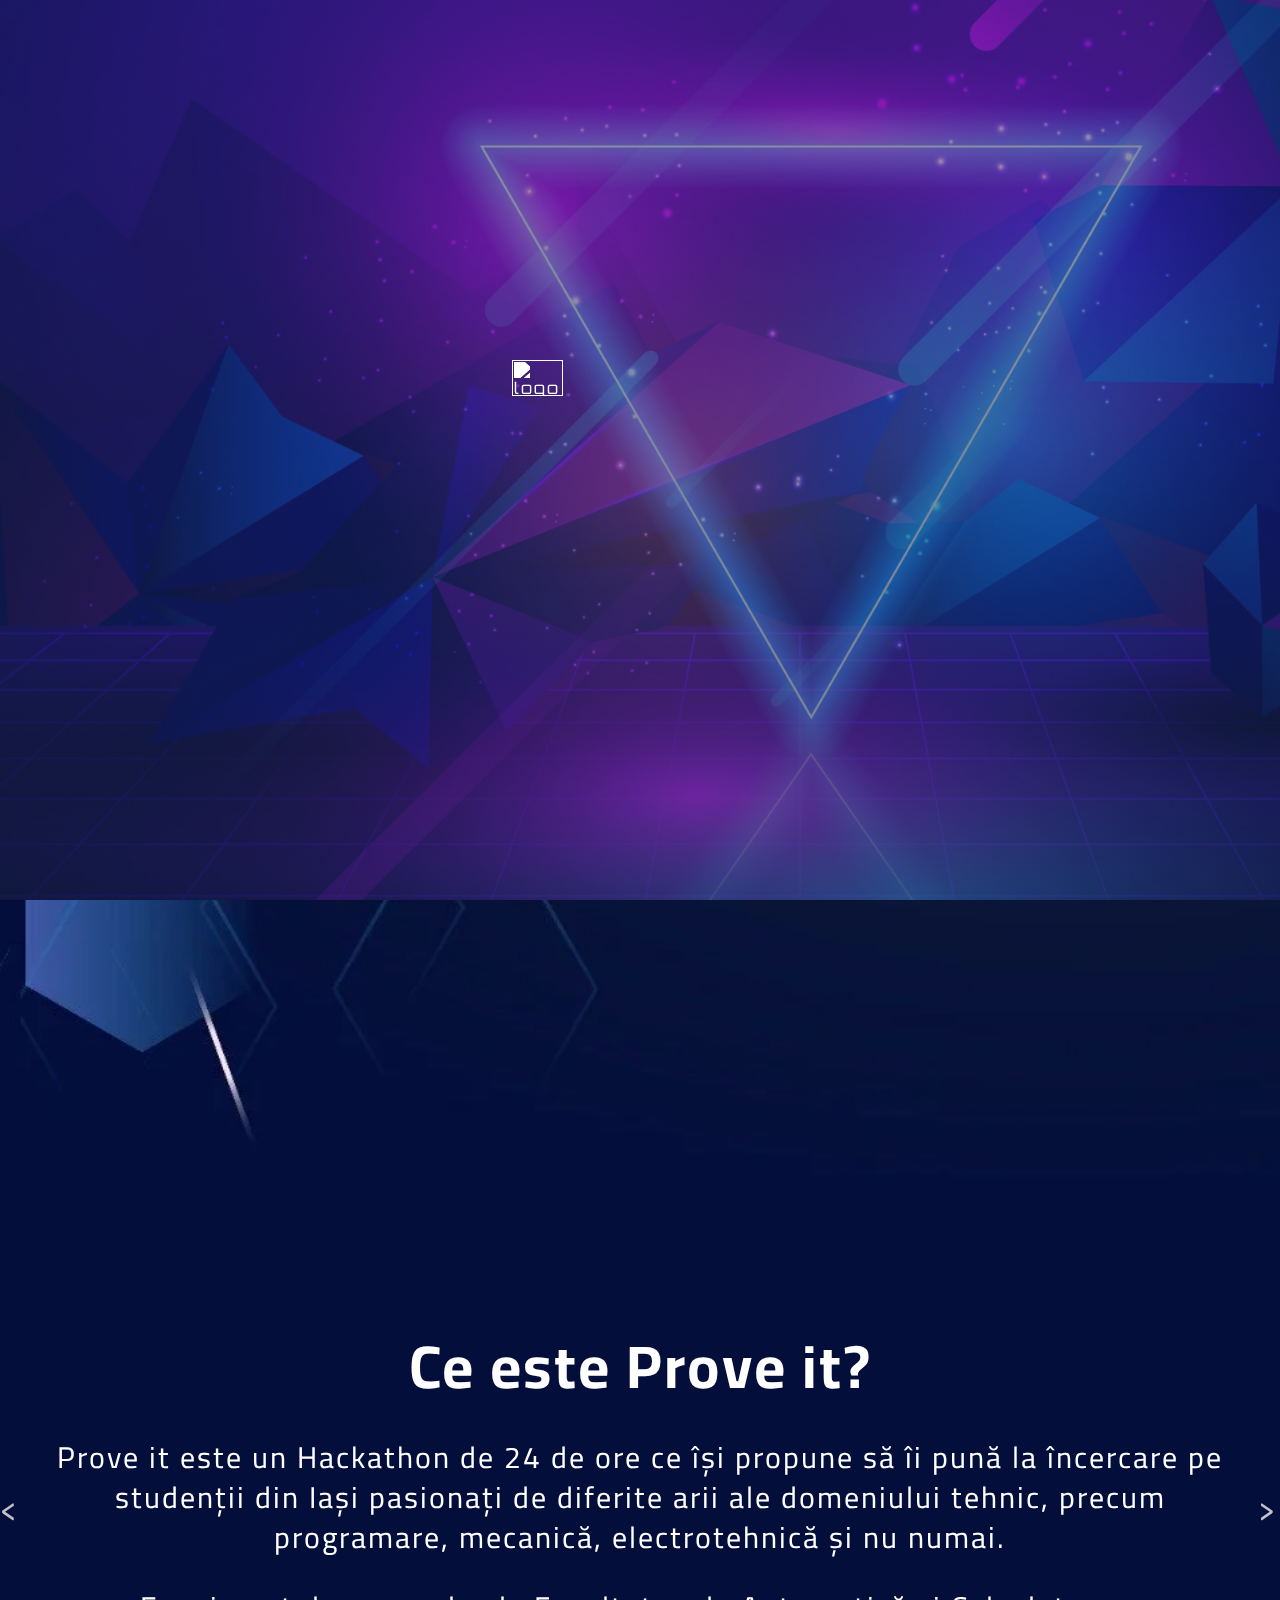
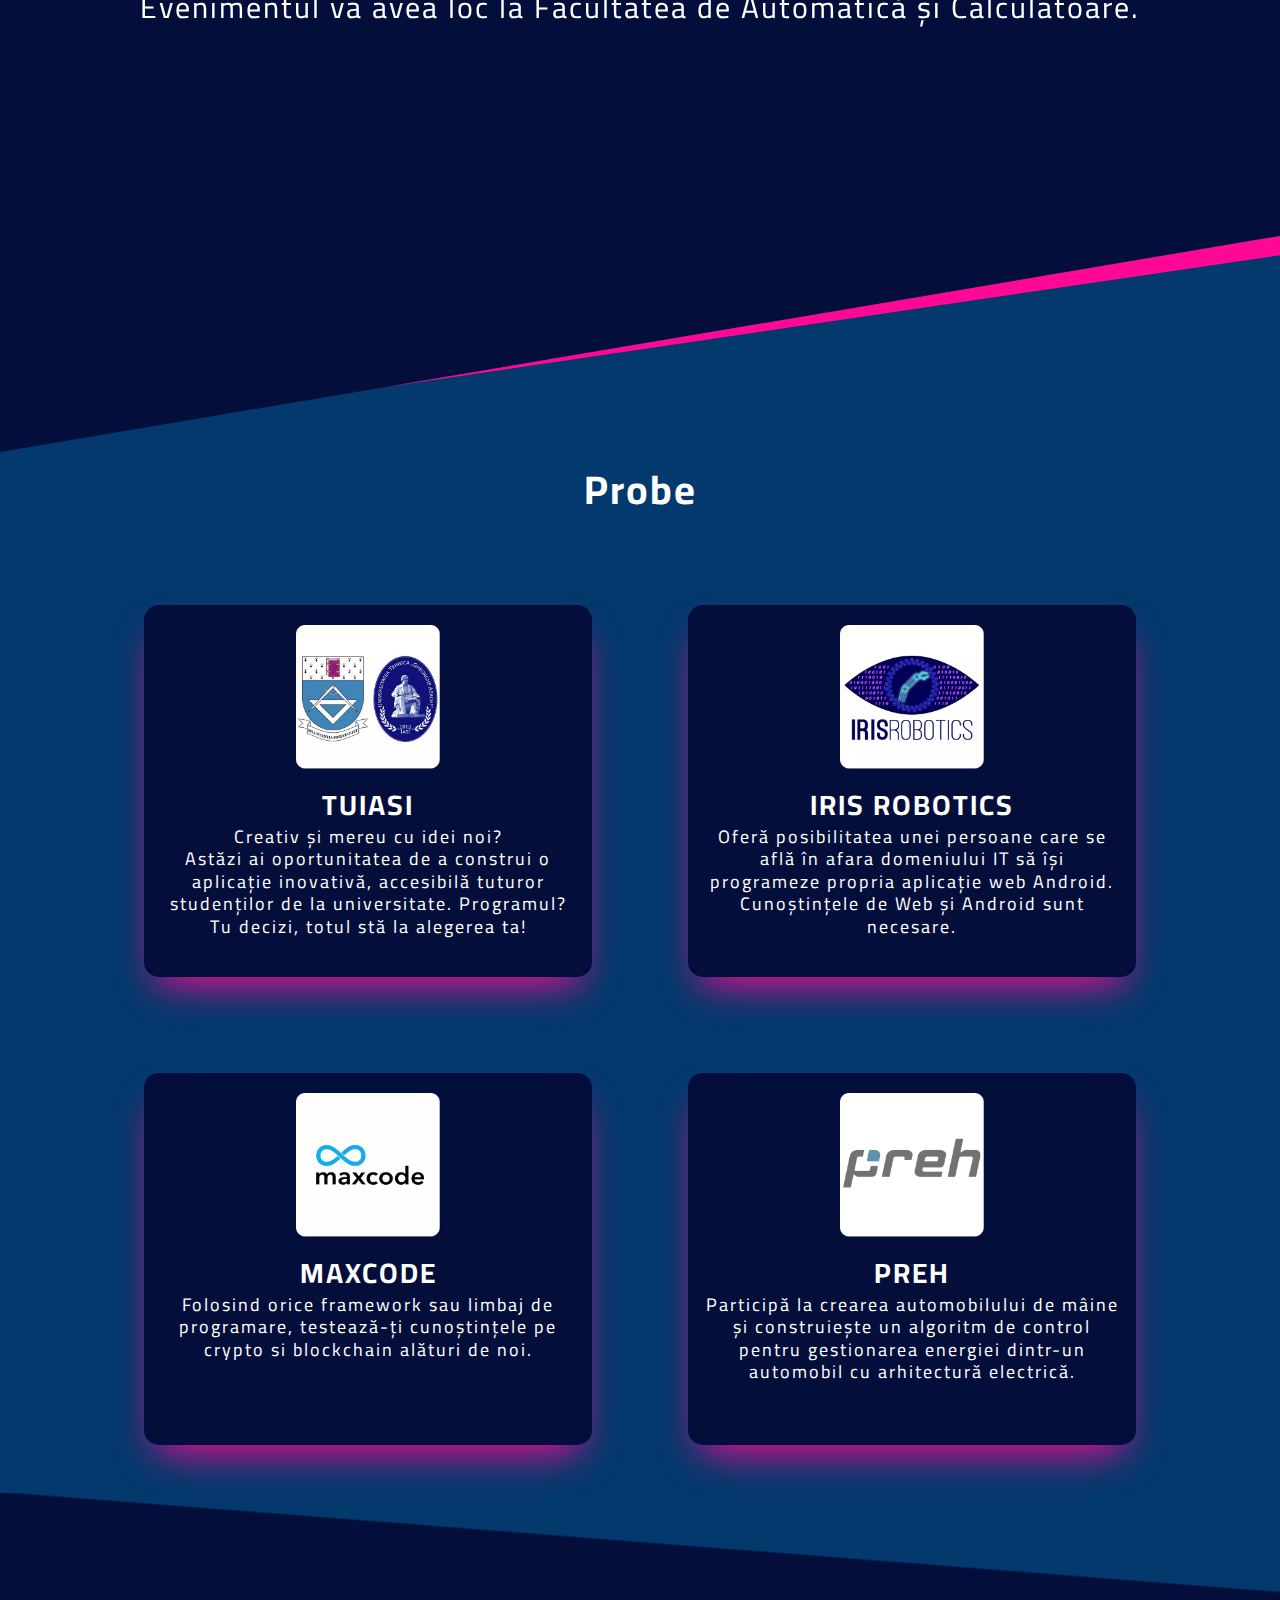
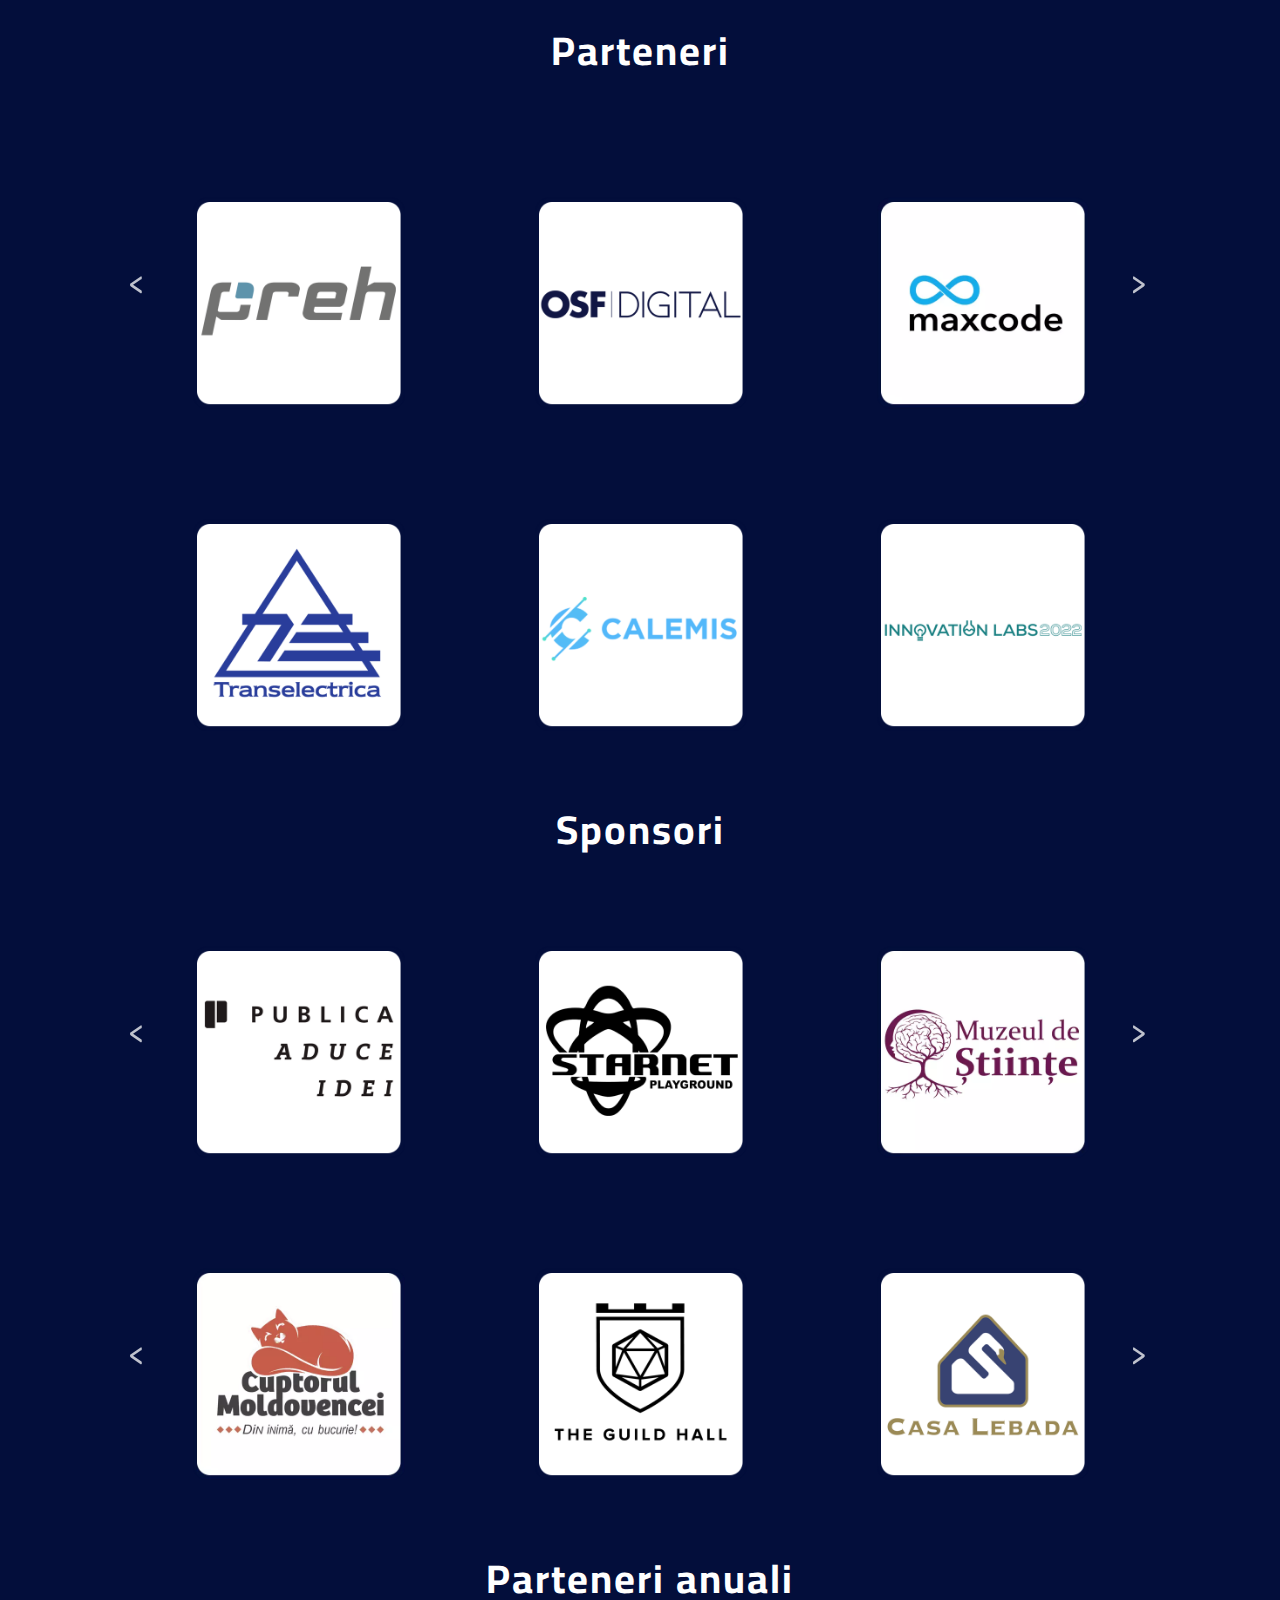
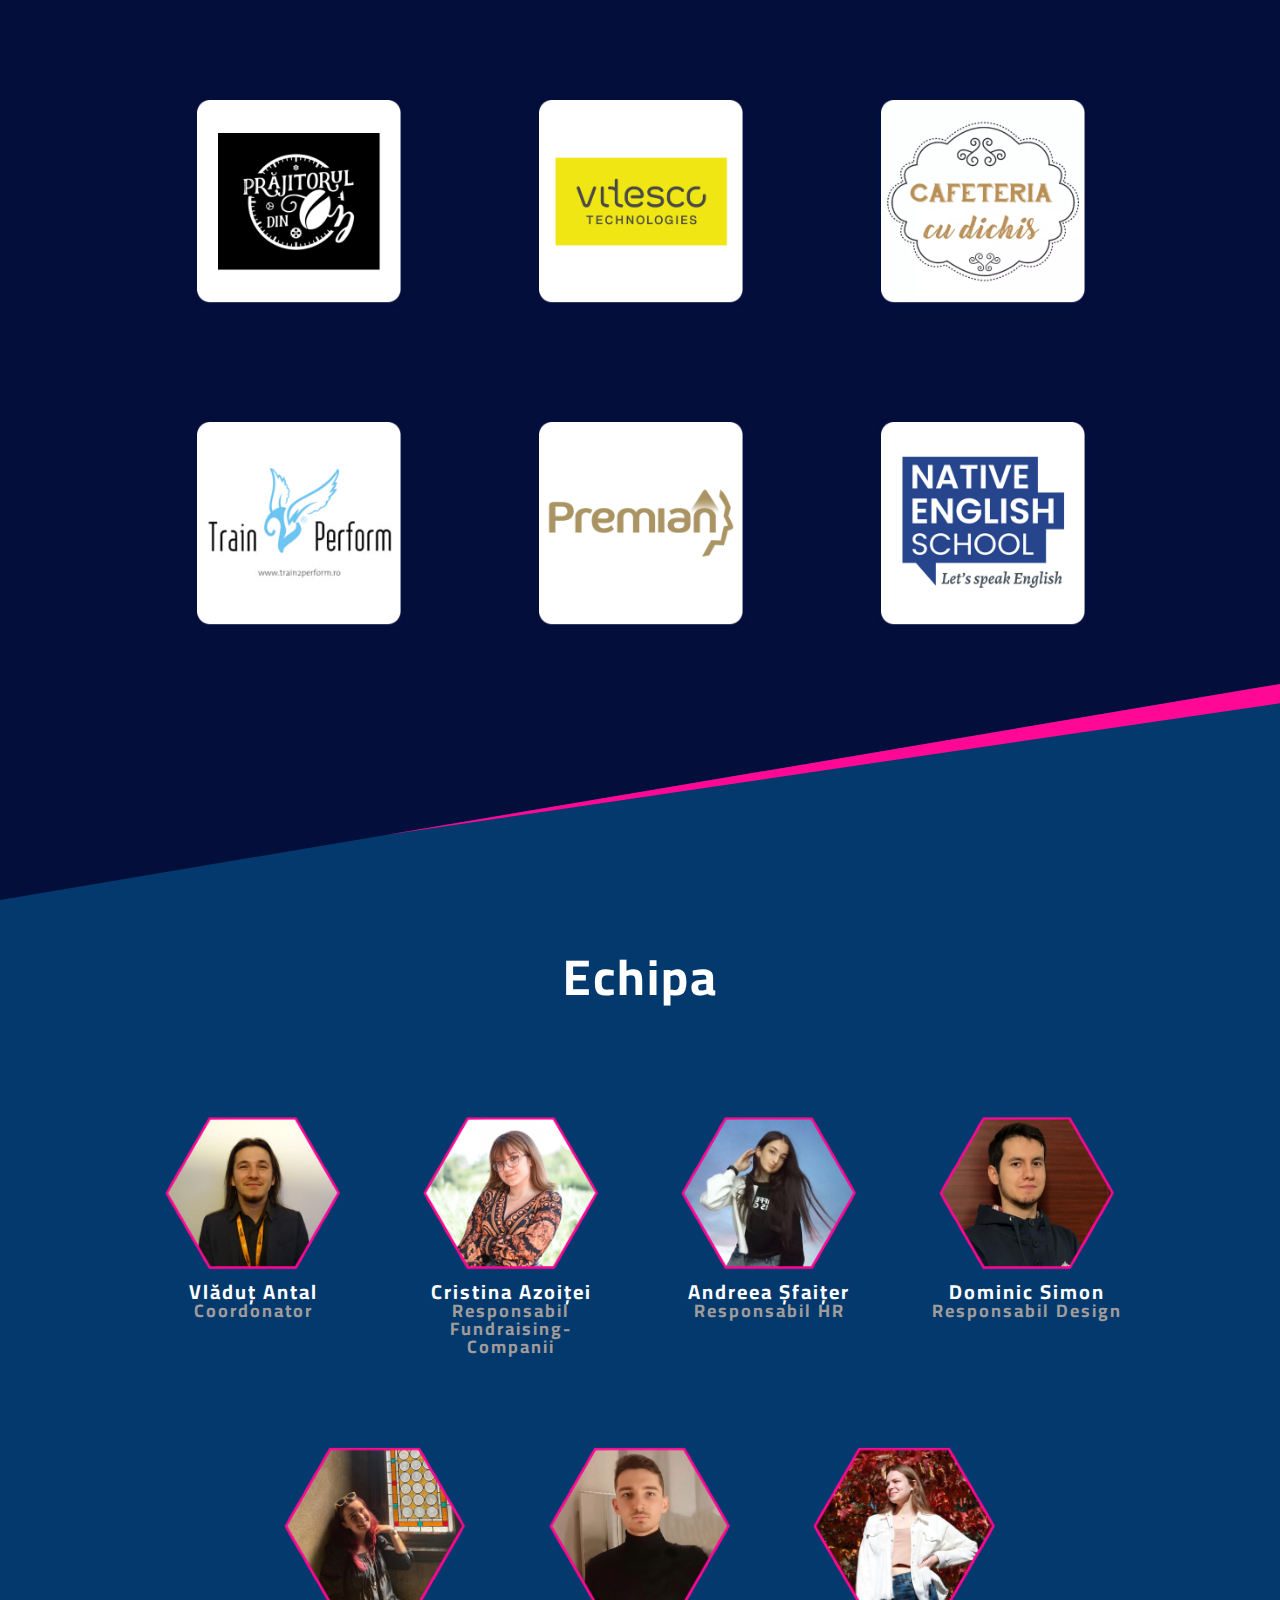
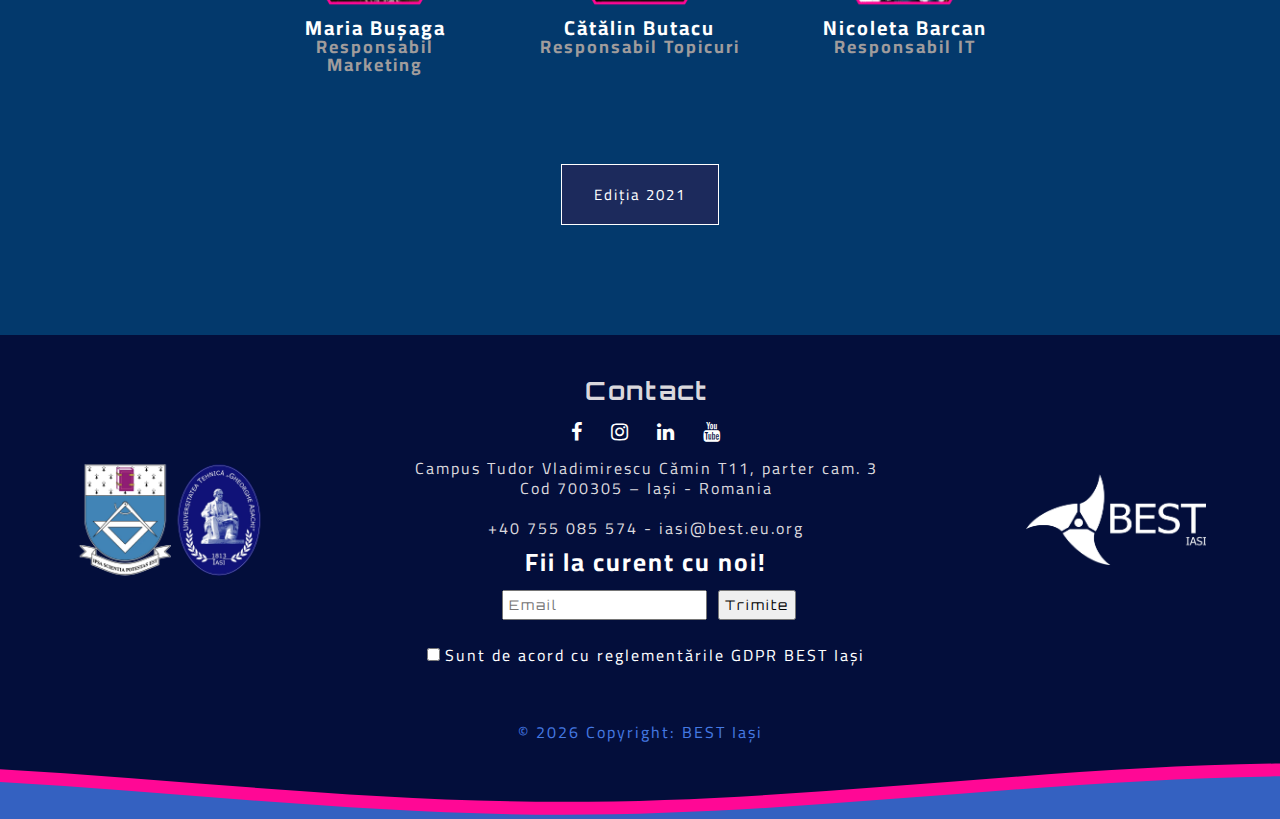
==== commit fc63a3c7: "28/03/2022" ====
--- a/index.html
+++ b/index.html
@@ -356,6 +356,26 @@
           <div class="element">
             <a  target=_blank href="https://aboutus.godaddy.net/newsroom/overview/default.aspx"> <div class="container-logo">
               <img class="cpy-logo1" src="poze/anul asta/godaddy.webp" alt="Companie GoDaddy">
+            </div></a>
+          </div>
+      </div>
+      <div class=carousel>  
+
+          <div class="element">
+            <a  target=_blank href="https://www.transelectrica.ro/"> <div class="container-logo">
+              <img class="cpy-logo1" src="poze/anul asta/transelectrica.webp" alt="Companie Tranelectrica">
+            </div></a>
+          </div>
+
+          <div class="element">
+            <a  target=_blank href="https://calemis.org/"> <div class="container-logo">
+              <img class="cpy-logo1" src="poze/anul asta/calemis.webp" alt="Companie Calemis">
+            </div></a>
+          </div>
+
+          <div class="element">
+            <a  target=_blank href="https://innovationlabs.ro/"> <div class="container-logo">
+              <img class="cpy-logo1" src="poze/anul asta/innovation.webp" alt="Innovation Labs">
             </div></a>
           </div>
 
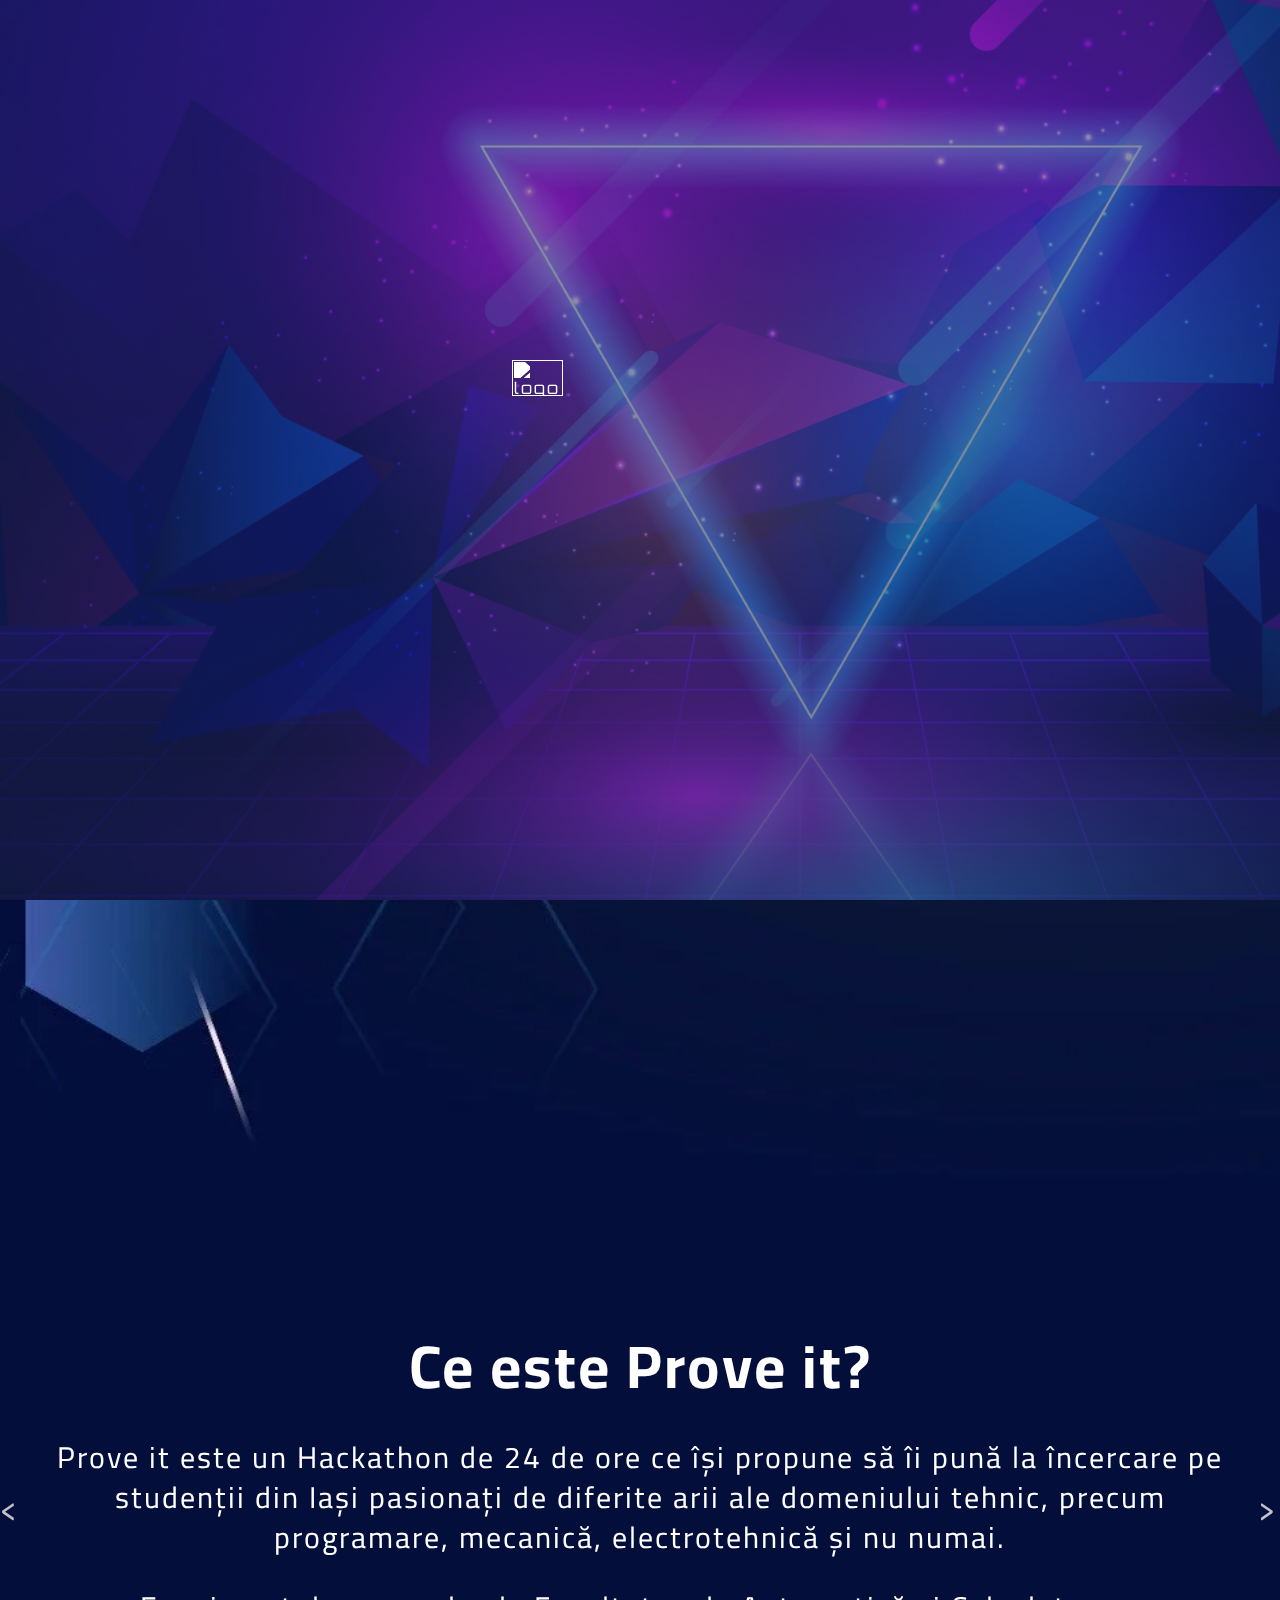
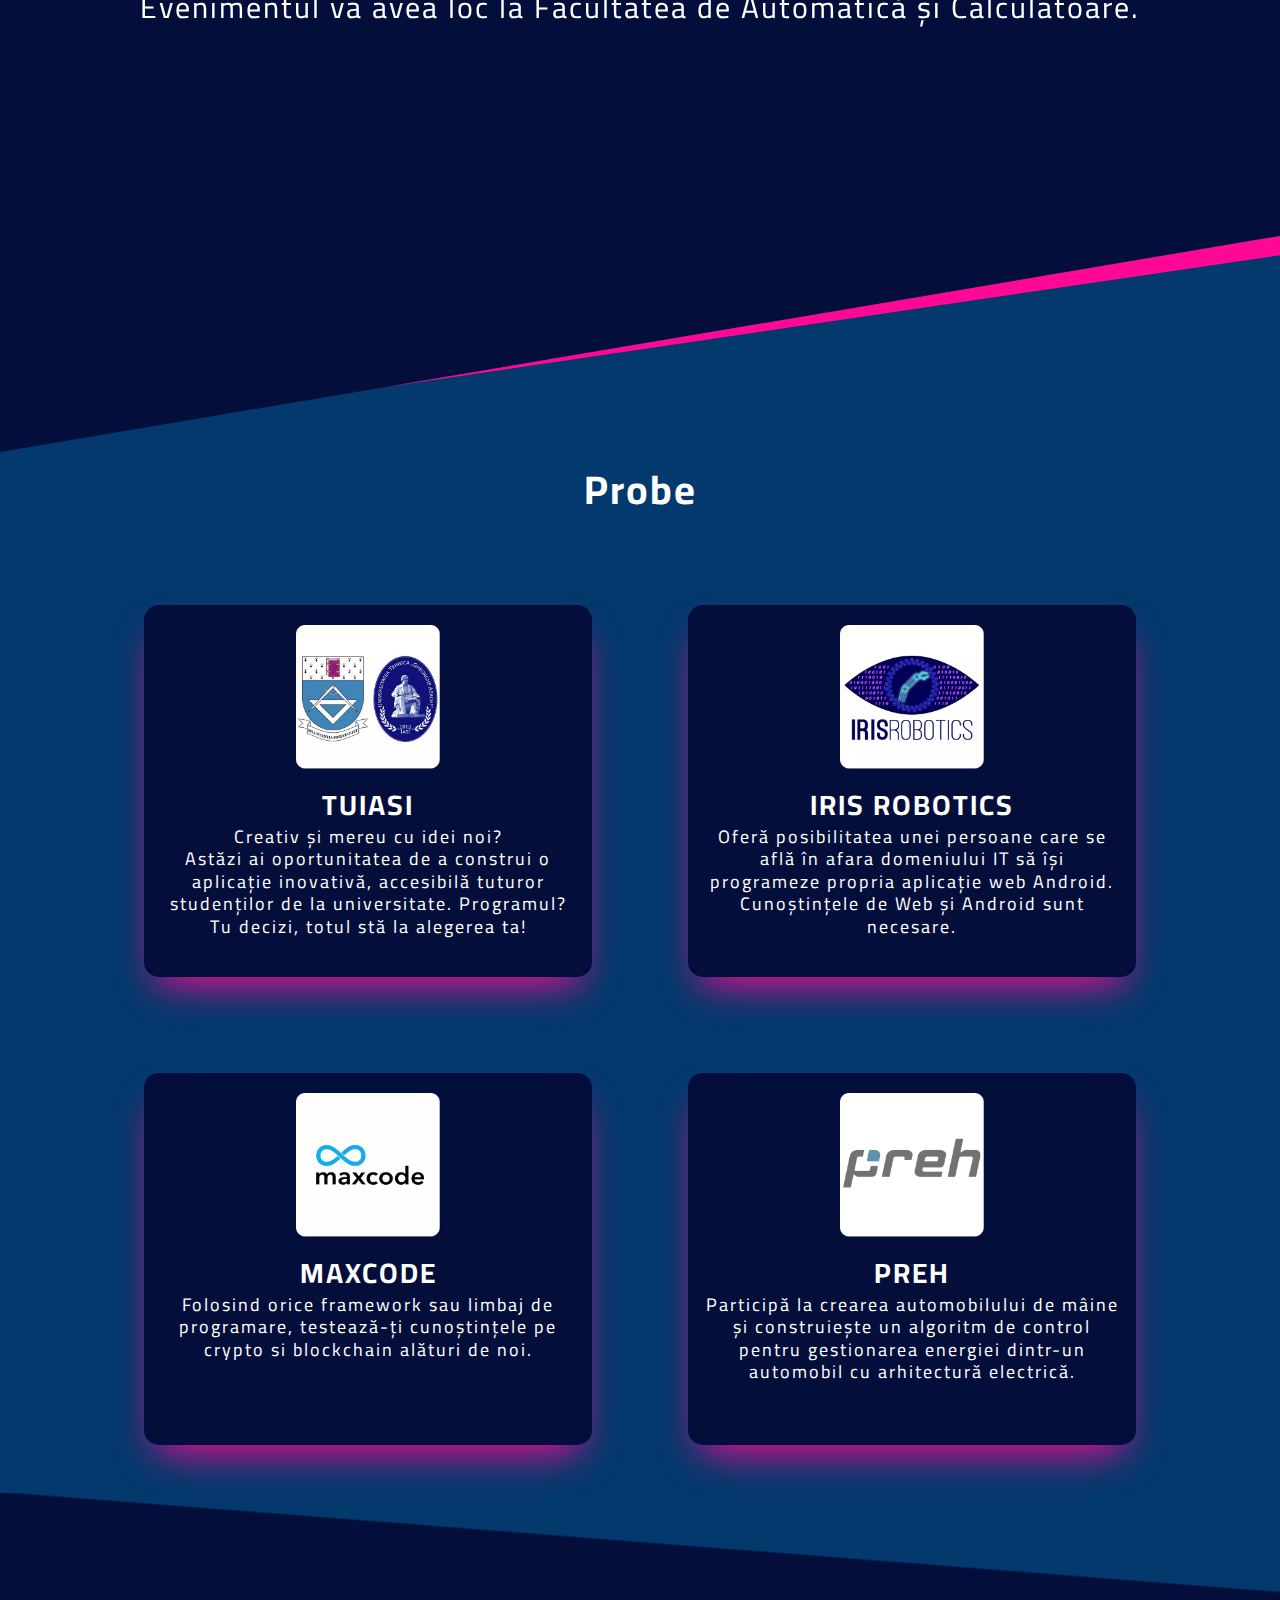
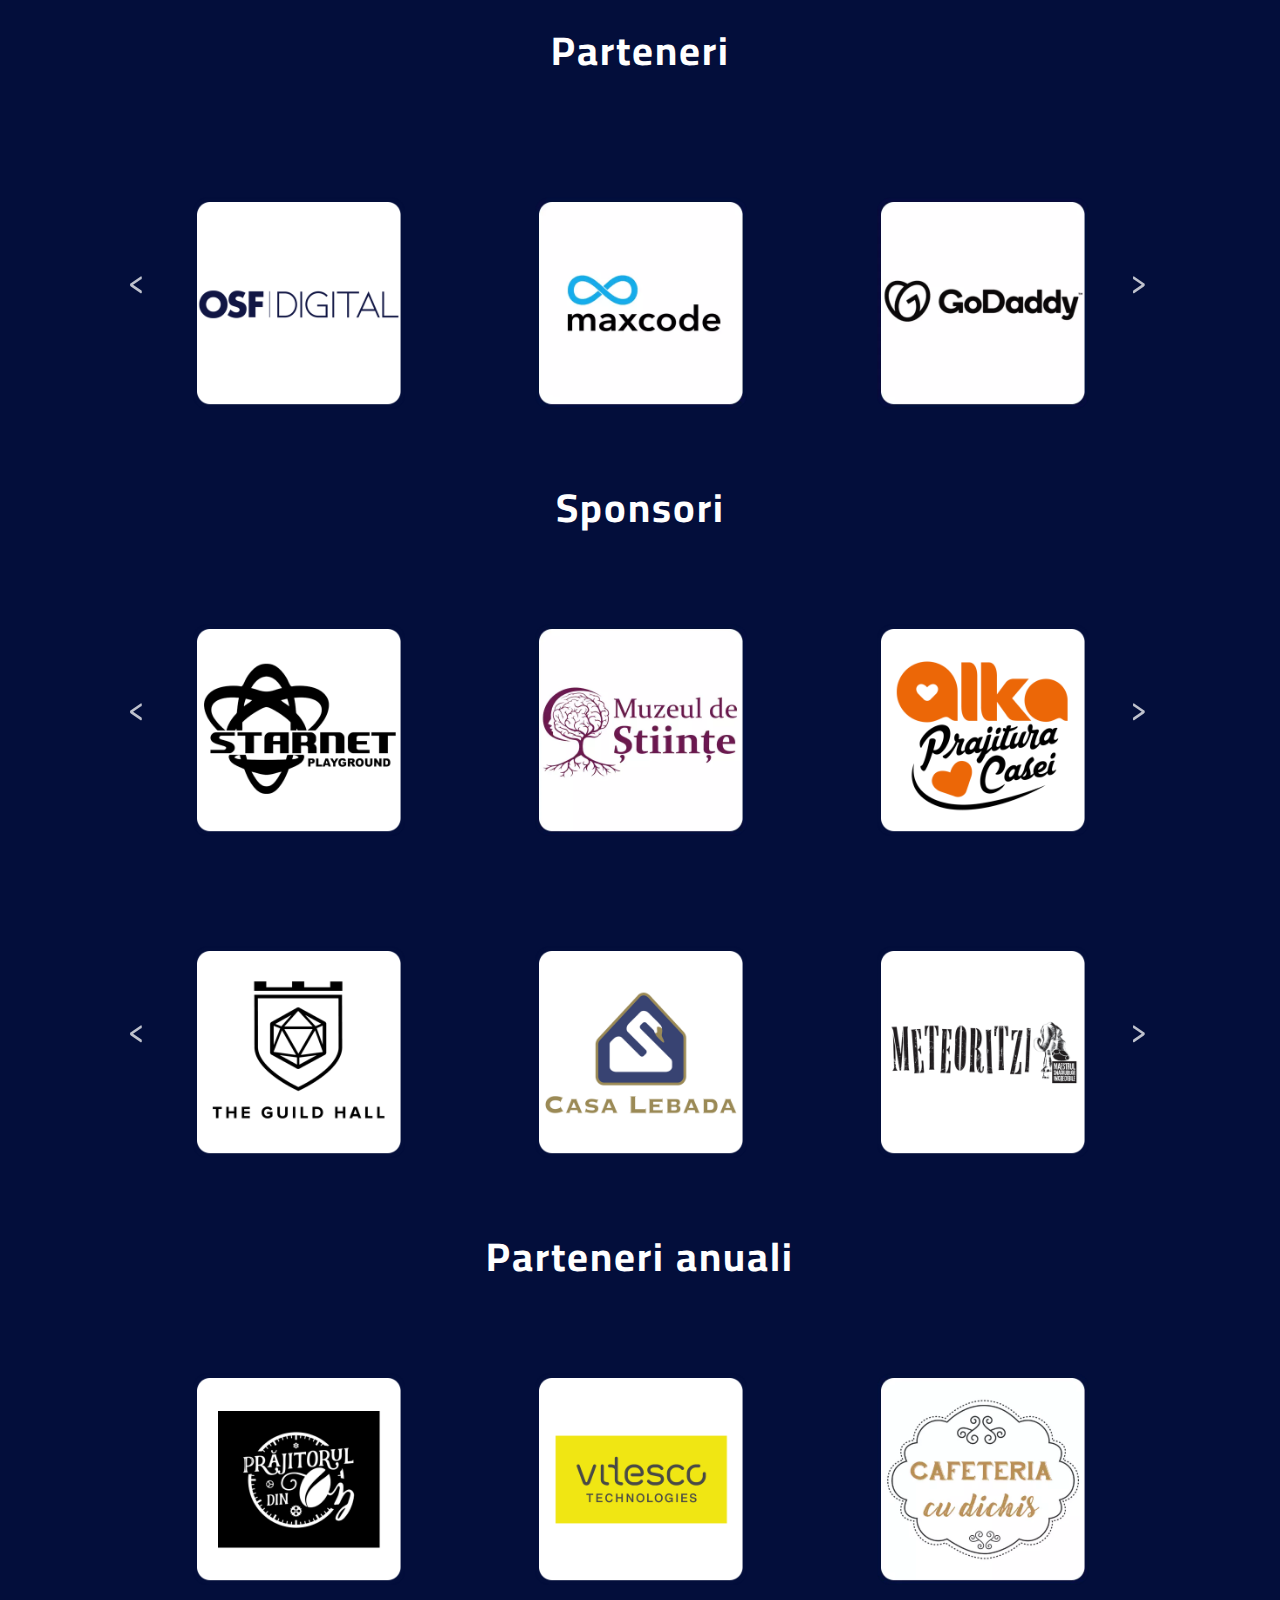
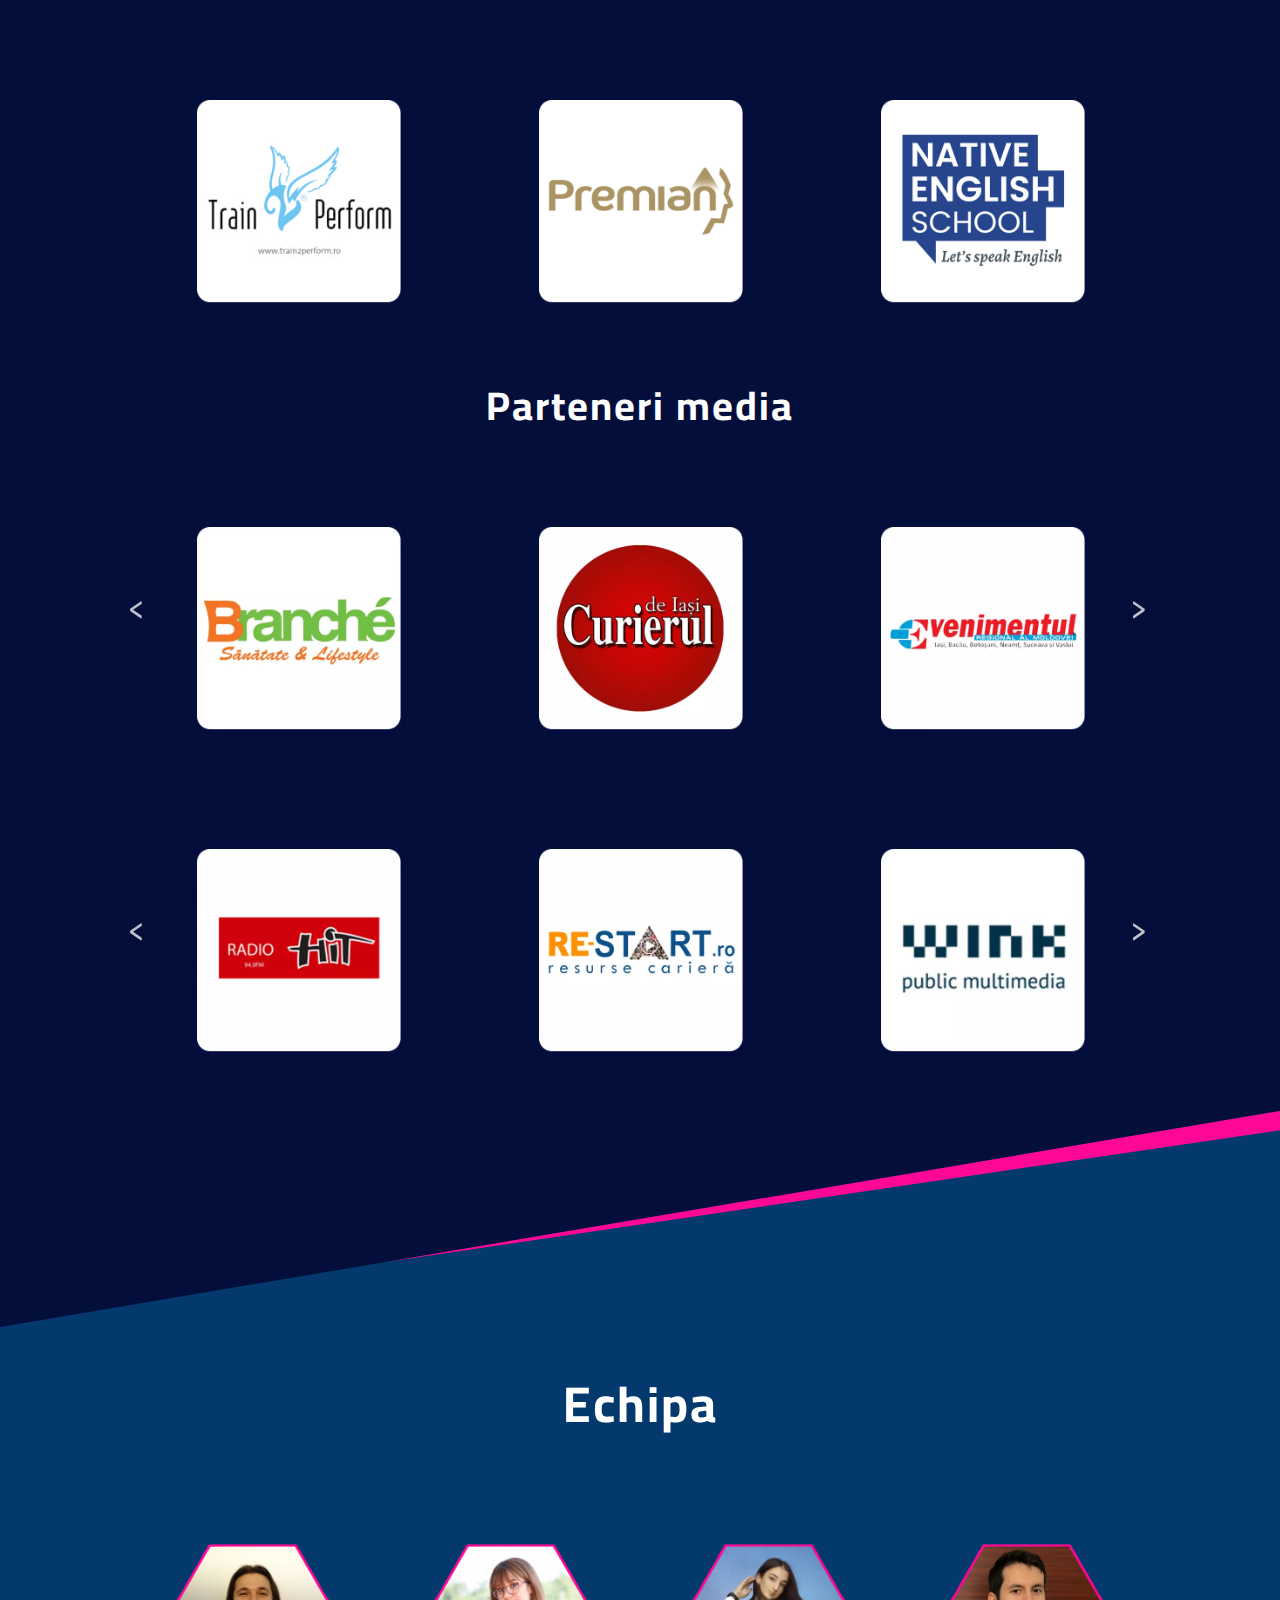
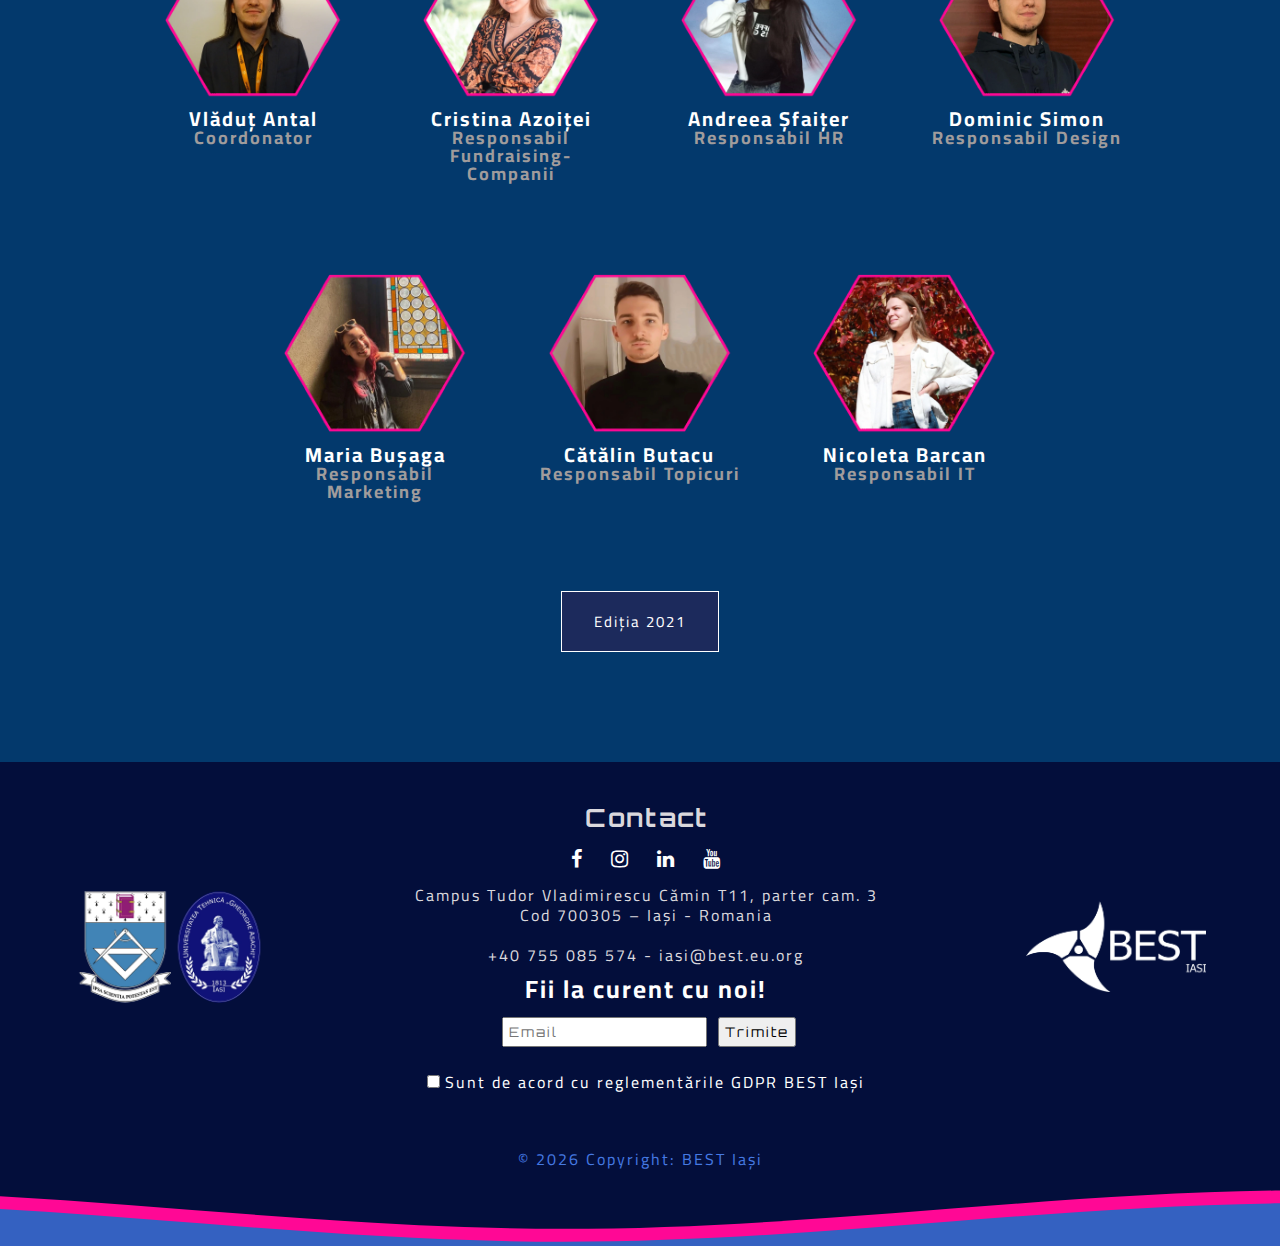
==== commit 7ec1d6bd: "5/04/2022" ====
--- a/index.html
+++ b/index.html
@@ -68,7 +68,7 @@
             <div class="linii">
               <div id="meniu2">
                 <div class="navbar">
-                <a href="https://redirectioneaza.ro/best-iasi">Program 3,5%</a>
+                
                 <a href="#informatii">Info</a>
                 <a href="#probe">Probe</a>
                 <div class="dropdown">
@@ -81,9 +81,11 @@
                     <a href="popcentric.html">Centric</a>
                     <a href="popconti.html">Continental</a>
                     <a href="popuposf.html">OSF Digital </a>
-                  </div>
-                  </div>
-                <a href="#contact">Contact</a>    
+                    <a href="popuptrans.html">Transelectrica </a>
+                  </div>
+                  </div>
+                <a href="#contact">Contact</a> 
+                <a href="https://redirectioneaza.ro/best-iasi">Program 3,5%</a>   
               </div>
               </div>
               
@@ -101,6 +103,7 @@
                     <a href="popcentric.html">Centric</a>
                     <a href="popconti.html">Continental</a>
                     <a href="popuposf.html">Osf Digital </a>
+                    <a href="popuptrans.html">Transelectrica </a>
                   </div>
                   </div> 
                   <a href="#contact">Contact</a>
@@ -129,7 +132,7 @@
         <div class="titlu">
             <img src="poze/animatie-logo-editata.gif" alt="logo animatie principal">
             <h3>26-27 Martie</h3>
-            <h3>Înscrierile au luat sfârșit</h3>
+            <h3>Evenimentul a luat sfârșit</h3>
         </div>
 
        <!-- <div class="container">
@@ -358,24 +361,10 @@
               <img class="cpy-logo1" src="poze/anul asta/godaddy.webp" alt="Companie GoDaddy">
             </div></a>
           </div>
-      </div>
-      <div class=carousel>  
 
           <div class="element">
             <a  target=_blank href="https://www.transelectrica.ro/"> <div class="container-logo">
-              <img class="cpy-logo1" src="poze/anul asta/transelectrica.webp" alt="Companie Tranelectrica">
-            </div></a>
-          </div>
-
-          <div class="element">
-            <a  target=_blank href="https://calemis.org/"> <div class="container-logo">
-              <img class="cpy-logo1" src="poze/anul asta/calemis.webp" alt="Companie Calemis">
-            </div></a>
-          </div>
-
-          <div class="element">
-            <a  target=_blank href="https://innovationlabs.ro/"> <div class="container-logo">
-              <img class="cpy-logo1" src="poze/anul asta/innovation.webp" alt="Innovation Labs">
+              <img class="cpy-logo1" src="poze/anul asta/transelectrica.webp" alt="Companie Transelectrica">
             </div></a>
           </div>
 
@@ -408,6 +397,14 @@
           </div></a>
         </div>
 
+        <div class="element">
+          <a  target=_blank href="https://calemis.org/"> <div class="container-logo">
+            <img class="cpy-logo1" src="poze/anul asta/calemis.webp" alt="Companie Calemis">
+          </div></a>
+        </div>
+
+       
+
       </div>
       <div class="carousel">
         <div class="element">
@@ -415,7 +412,6 @@
             <img class="cpy-logo1" src="./poze/anul asta/cuptorul.webp" alt="Companie StarNet">
           </div></a>
         </div>
-      
       
         <div class="element">
           <a  target=_blank href="https://guildhall.ro/"> <div class="container-logo">
@@ -428,11 +424,17 @@
             <img class="cpy-logo1" src="./poze/anul asta/casalebada.webp" alt="Companie Casa Lebada">
         </div></a>
         </div>
+
         <div class="element">
           <a  target=_blank href="https://www.meteoritzi.ro/"> <div class="container-logo">
             <img class="cpy-logo1" src="./poze/anul asta/meteoritzi.webp" alt="Companie Meteoritzi">
         </div></a>
-
+        </div>
+
+        <div class="element">
+          <a  target=_blank href="https://innovationlabs.ro/"> <div class="container-logo">
+            <img class="cpy-logo1" src="poze/anul asta/innovation.webp" alt="Innovation Labs">
+          </div></a>
         </div>
       </div>
      
@@ -471,16 +473,72 @@
           </div>
 
           <div class="element">
-            <a > <div class="container-logo">
-              <img class="cpy-logo1" src="./poze/anul asta/native.webp" alt="Companie Native English">
+            <a target=_blank href="https://nativenglishschool.com/"> <div class="container-logo">
+              <img class="cpy-logo1" src="./poze/anul asta/native.webp" alt="Companie Native English School">
             </div></a>
           </div>
       </div>
 
-      <!--<h2>Partenerii media </h2>
+      <h2>Parteneri media</h2>
       <div class=carousel>      
-          
-      </div>-->
+        <div class="element">
+          <a  target=_blank href="https://revistabranche.ro/"> <div class="container-logo">
+            <img class="cpy-logo1" src="./poze/media/branche.webp" alt="Branche">
+          </div></a>
+        </div>
+
+        <div class="element">
+          <a  target=_blank href="http://curierul-iasi.ro/"> <div class="container-logo">
+            <img class="cpy-logo1" src="./poze/media/curierul.webp" alt="Curierul">
+          </div></a>
+        </div>
+
+        <div class="element">
+          <a  target=_blank href="https://www.ziarulevenimentul.ro/"> <div class="container-logo">
+            <img class="cpy-logo1" src="./poze/media/evenimentul.webp" alt="Evenimentul">
+          </div></a>
+        </div>
+
+        <div class="element">
+          <a  target=_blank href="https://iasi.inoras.ro/"> <div class="container-logo">
+            <img class="cpy-logo1" src="./poze/media/inoras.webp" alt="InOras">
+          </div></a>
+        </div>
+
+        <div class="element">
+          <a  target=_blank href="http://iuliusmall.com/iasi/"> <div class="container-logo">
+            <img class="cpy-logo1" src="./poze/media/iulius.webp" alt="Iullius Mall">
+          </div></a>
+        </div>
+
+        </div>
+        <div class=carousel> 
+        <div class="element">
+          <a  target=_blank href="https://www.radiohit.ro/"> <div class="container-logo">
+            <img class="cpy-logo1" src="./poze/media/radiohit.webp" alt="Radio Hit">
+          </div></a>
+        </div>
+
+        <div class="element">
+          <a  target=_blank href="https://re-start.ro/"> <div class="container-logo">
+            <img class="cpy-logo1" src="./poze/media/restart.webp" alt="Restart Resurse in Cariera">
+          </div></a>
+        </div>
+
+        <div class="element">
+          <a  target=_blank href="https://wink.ro/"> <div class="container-logo">
+            <img class="cpy-logo1" src="./poze/media/wink.webp" alt="Wink">
+          </div></a>
+        </div>
+
+        <div class="element">
+          <a  target=_blank href="https://www.ziaruldeiasi.ro/"> <div class="container-logo">
+            <img class="cpy-logo1" src="./poze/media/ziarul.webp" alt="Ziarul de Iasi">
+          </div></a>
+        </div>
+
+        
+      </div>
 
     </div>
 
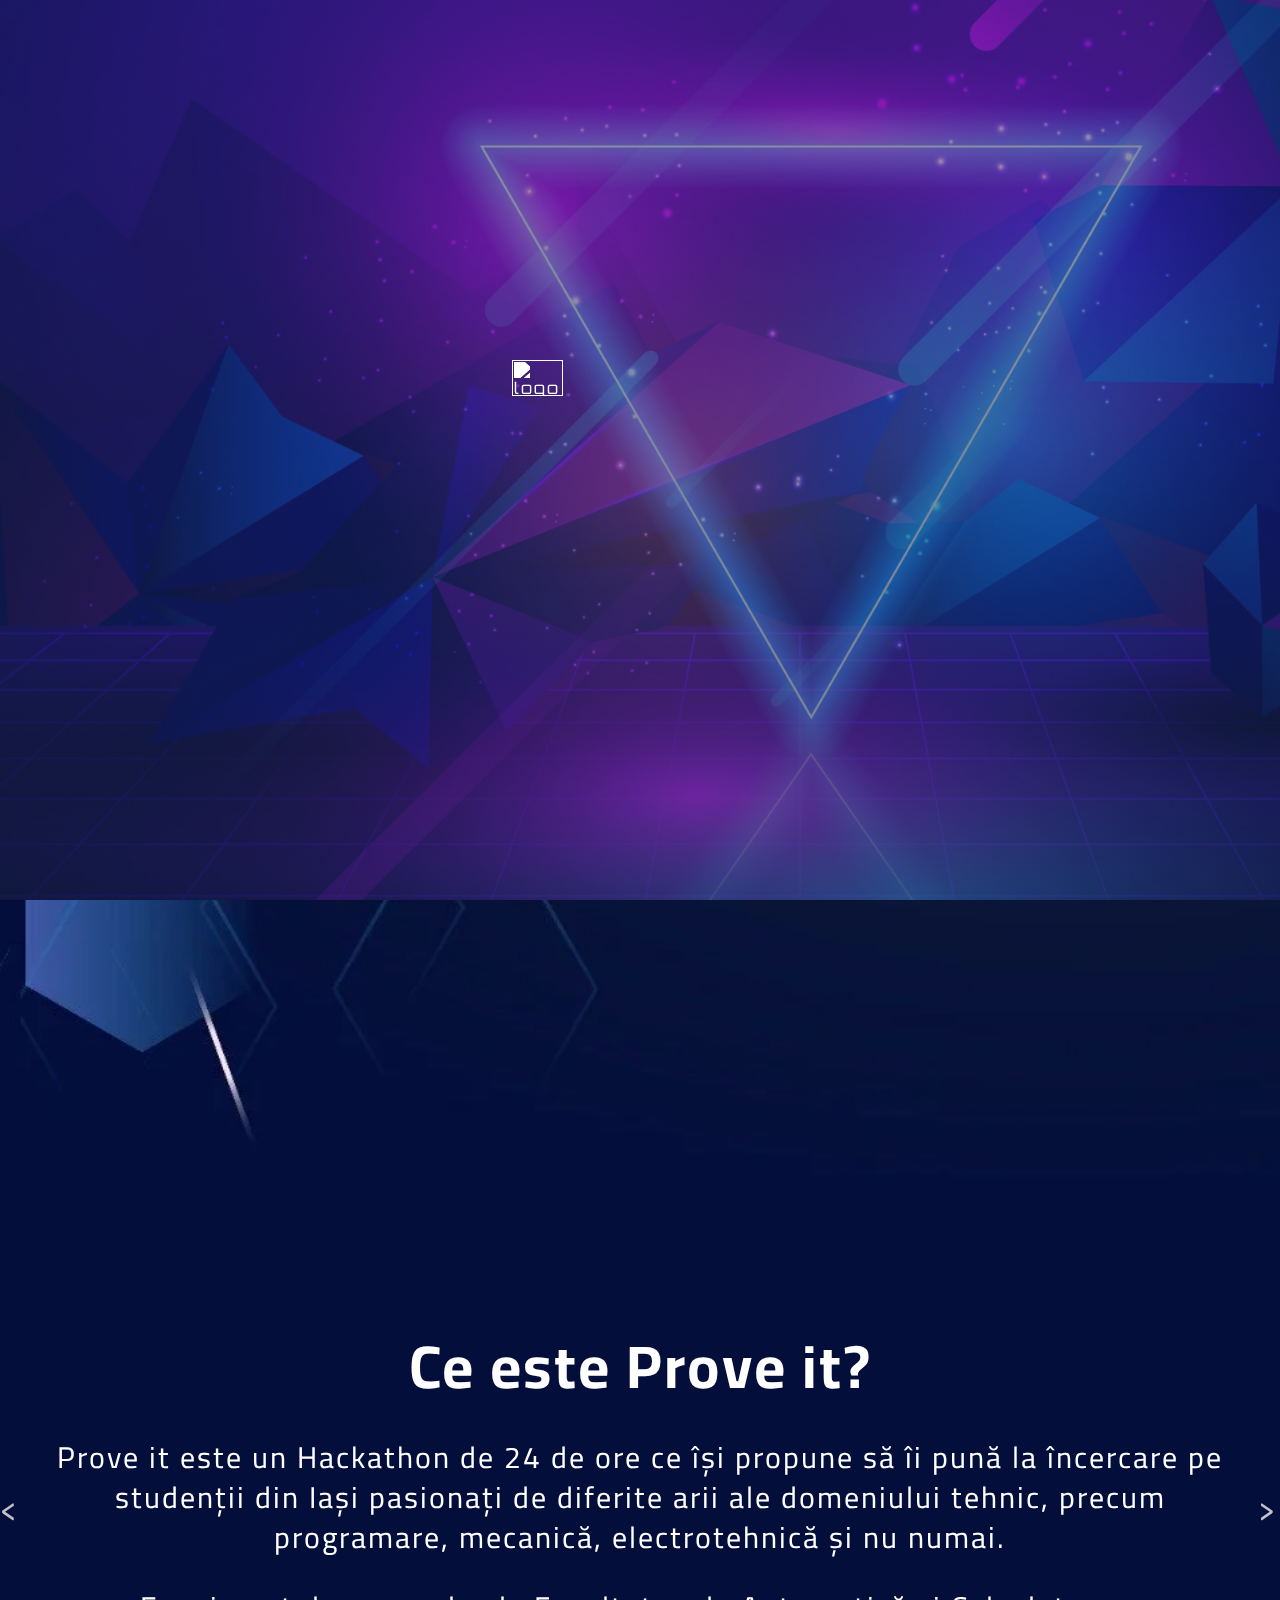
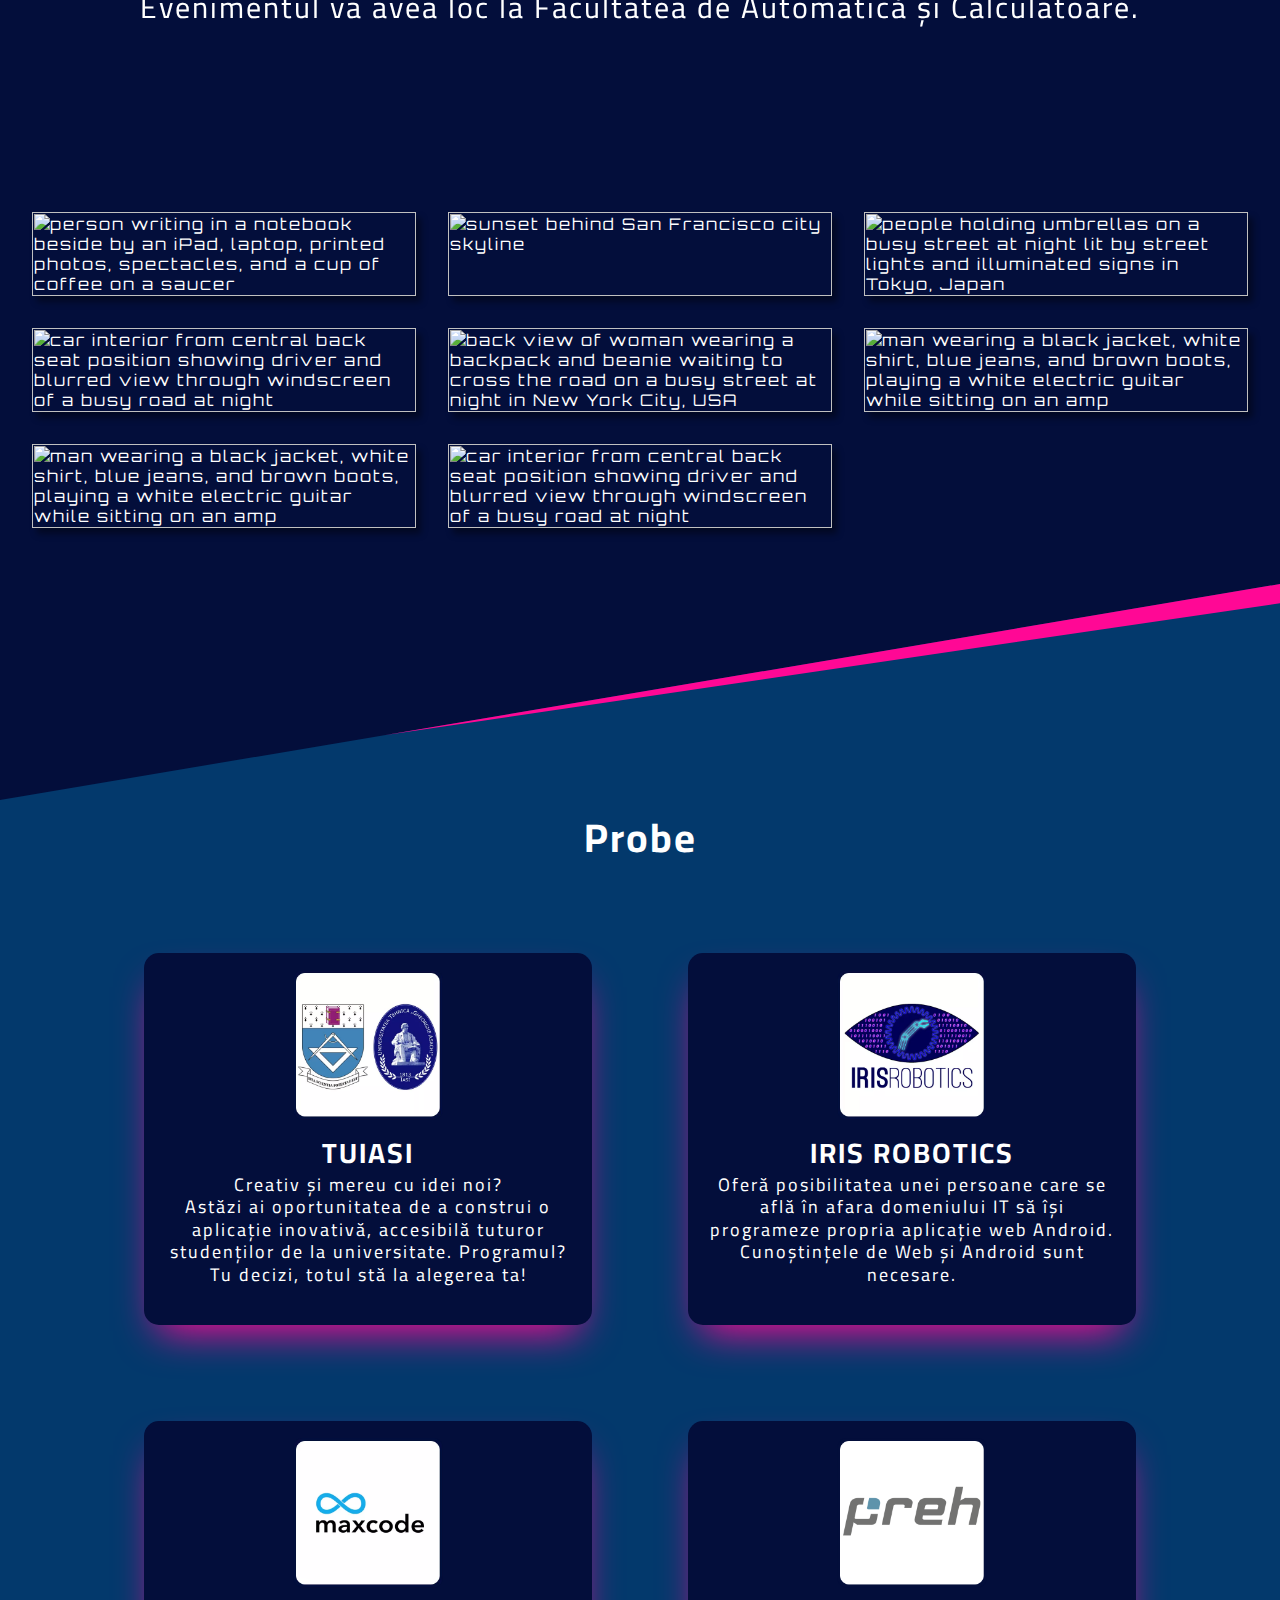
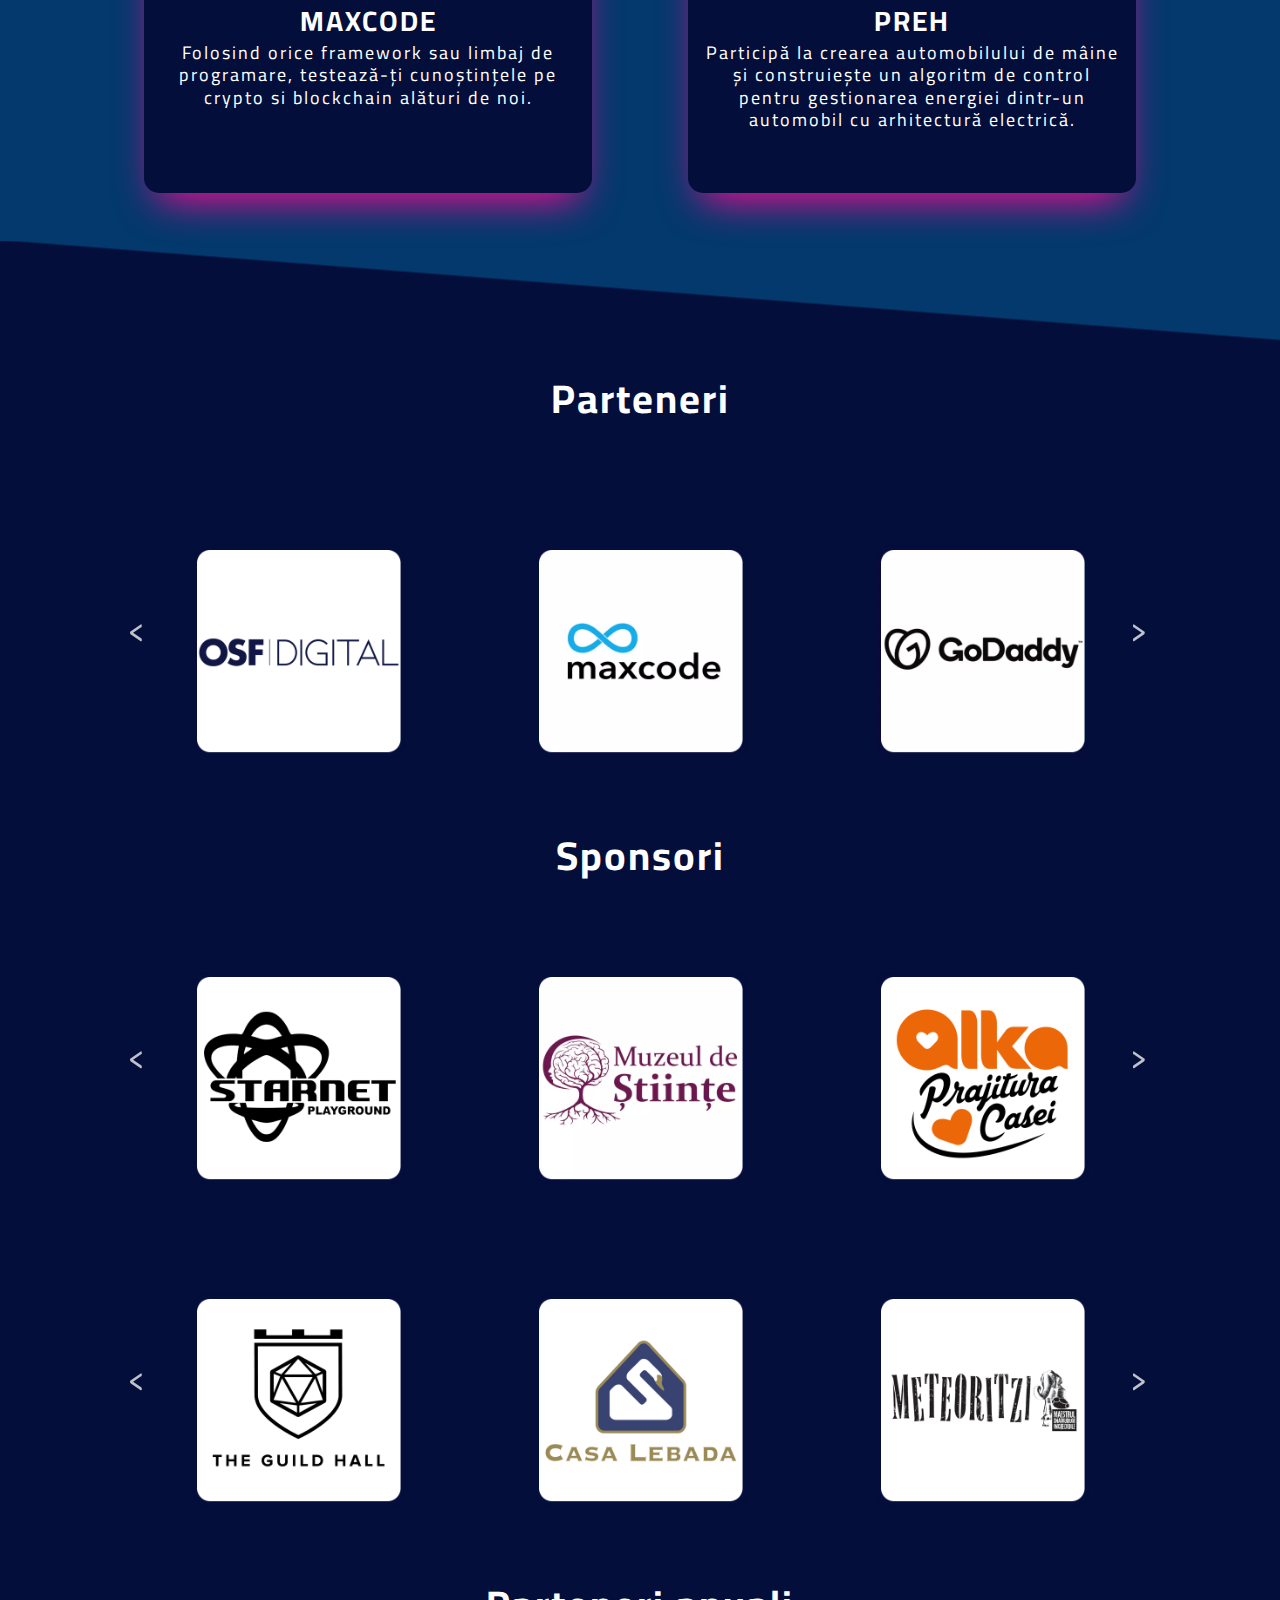
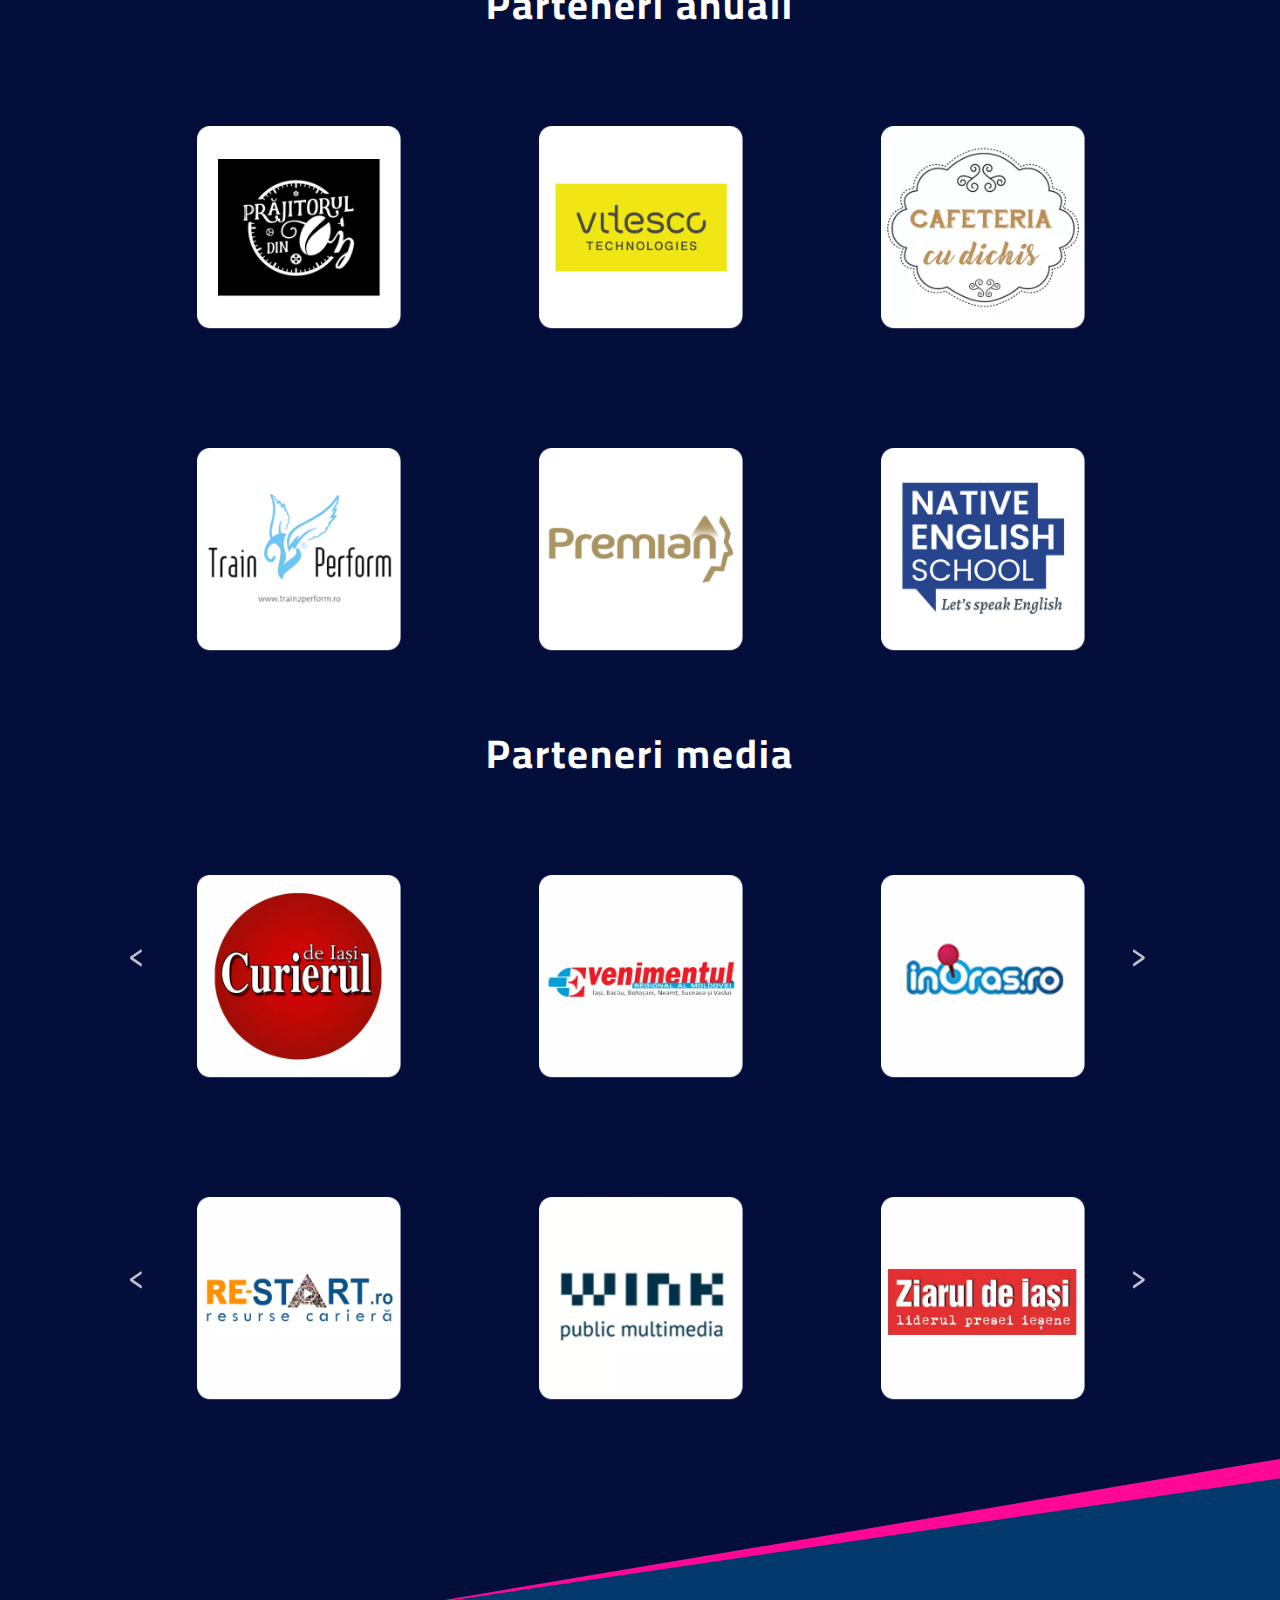
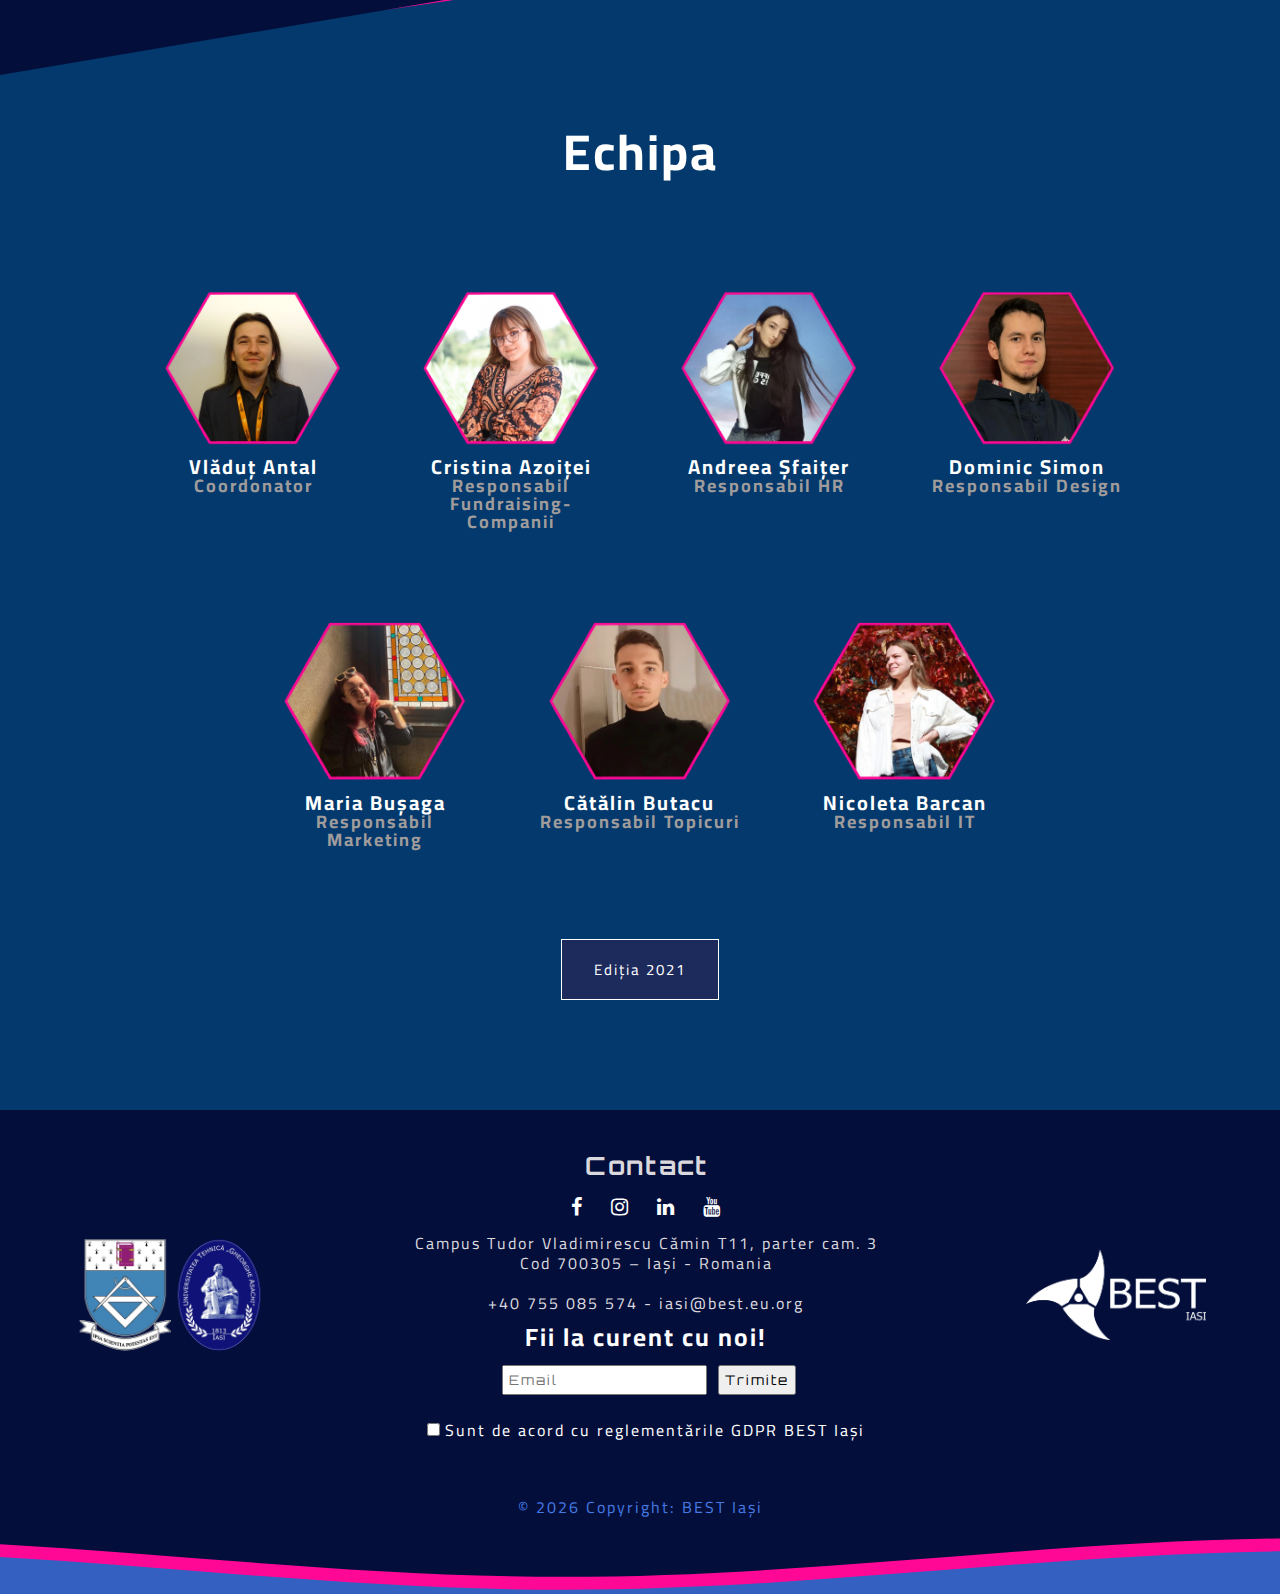
==== commit ca395b03: "cred ca e ceva mai final postevent" ====
--- a/index.html
+++ b/index.html
@@ -177,6 +177,48 @@
                         
                 </div>
             </div>
+        </div>
+
+        <div class="containerx">
+
+          <!-- <h2 class="heading">Galerie foto</h2> -->
+        
+          <div class="gallery">
+        
+            <div class="gallery-item">
+              <img class="gallery-image" src="https://images.unsplash.com/photo-1488190211105-8b0e65b80b4e?w=500&h=500&fit=crop" alt="person writing in a notebook beside by an iPad, laptop, printed photos, spectacles, and a cup of coffee on a saucer">
+            </div>
+        
+            <div class="gallery-item">
+              <img class="gallery-image" src="https://images.unsplash.com/photo-1515260268569-9271009adfdb?w=500&h=500&fit=crop" alt="sunset behind San Francisco city skyline">
+            </div>
+        
+            <div class="gallery-item">
+              <img class="gallery-image" src="https://images.unsplash.com/photo-1506045412240-22980140a405?w=500&h=500&fit=crop" alt="people holding umbrellas on a busy street at night lit by street lights and illuminated signs in Tokyo, Japan">
+            </div>
+        
+            <div class="gallery-item">
+              <img class="gallery-image" src="https://images.unsplash.com/photo-1514041181368-bca62cceffcd?w=500&h=500&fit=crop" alt="car interior from central back seat position showing driver and blurred view through windscreen of a busy road at night">
+            </div>
+        
+            <div class="gallery-item">
+              <img class="gallery-image" src="https://images.unsplash.com/photo-1445810694374-0a94739e4a03?w=500&h=500&fit=crop" alt="back view of woman wearing a backpack and beanie waiting to cross the road on a busy street at night in New York City, USA">
+            </div>
+        
+            <div class="gallery-item">
+              <img class="gallery-image" src="https://images.unsplash.com/photo-1486334803289-1623f249dd1e?w=500&h=500&fit=crop" alt="man wearing a black jacket, white shirt, blue jeans, and brown boots, playing a white electric guitar while sitting on an amp">
+            </div>
+
+            <div class="gallery-item">
+              <img class="gallery-image" src="https://images.unsplash.com/photo-1486334803289-1623f249dd1e?w=500&h=500&fit=crop" alt="man wearing a black jacket, white shirt, blue jeans, and brown boots, playing a white electric guitar while sitting on an amp">
+            </div>
+
+            <div class="gallery-item">
+              <img class="gallery-image" src="https://images.unsplash.com/photo-1514041181368-bca62cceffcd?w=500&h=500&fit=crop" alt="car interior from central back seat position showing driver and blurred view through windscreen of a busy road at night">
+            </div>
+        
+          </div>
+        
         </div>
         <!-- begin Separator -->
         <div class="separator hide-on-desktop">
--- a/lp.css
+++ b/lp.css
@@ -659,7 +659,7 @@
 
   /*-----------------------------------SLIDER CU INFO---------------------------------------*/  
   .chenar{
-    margin: 60px auto;
+    margin: 0px auto;
     max-width: 1500px;
   }
   
@@ -709,9 +709,78 @@
     transform: translateY(-50%);
     z-index: 800;
   }
-  
-  
- /*------------------------------------Echipa--------------------------------------------*/
+
+  /*---------------------------------------Galerie---------------------------------------*/
+  
+
+
+.containerx {
+	max-width: 100rem;
+	margin: 0 auto;
+	padding: 0 2rem 2rem;
+ 
+}
+
+.heading {
+	font-family: 'Cairo', sans-serif;
+	line-height: 1.5;
+	text-align: center;
+	padding: 10px 0;
+  font-size: 55px;
+  color:white;
+}
+
+.gallery {
+	display: flex;
+	flex-wrap: wrap;
+	/* Compensate for excess margin on outer gallery flex items */
+	margin: -1rem -1rem;
+}
+
+.gallery-item {
+	/* Minimum width of 24rem and grow to fit available space */
+	flex: 1 0 20rem;
+	/* Margin value should be half of grid-gap value as margins on flex items don't collapse */
+	margin: 1rem;
+	box-shadow: 0.3rem 0.4rem 0.4rem rgba(0, 0, 0, 0.4);
+	overflow: hidden;
+}
+
+.gallery-image {
+	display: block;
+	width: 100%;
+	height: 100%;
+	object-fit: cover;
+	transition: transform 400ms ease-out;
+}
+
+.gallery-image:hover {
+	transform: scale(1.15);
+}
+
+/*
+
+The following rule will only run if your browser supports CSS grid.
+
+Remove or comment-out the code block below to see how the browser will fall-back to flexbox styling. 
+
+*/
+
+@supports (display: grid) {
+	.gallery {
+		display: grid;
+		grid-template-columns: repeat(auto-fit, minmax(20rem, 1fr));
+		grid-gap: 2rem;
+	}
+
+	.gallery,
+	.gallery-item {
+		margin: 0;
+	}
+}
+
+  
+ /*----------------------------------------Echipa----------------------------------------*/
   .echipa h2{
     text-align: center;
     margin-top: 10px;
@@ -2044,6 +2113,77 @@
     z-index: 800;
   }
   
+  /*---------------------------------------Galerie---------------------------------------*/
+  
+
+
+
+.containerx {
+	max-width: 100rem;
+	margin: 0 auto;
+	padding: 0 2rem 2rem;
+ 
+}
+
+.heading {
+	font-family: 'Cairo', sans-serif;
+	font-weight: 500;
+	line-height: 1.5;
+	text-align: center;
+	padding: 10px 0;
+  font-size: 25px;
+  color:white;
+}
+
+.gallery {
+	display: flex;
+	flex-wrap: wrap;
+	/* Compensate for excess margin on outer gallery flex items */
+	margin: -1rem -1rem;
+}
+
+.gallery-item {
+	/* Minimum width of 24rem and grow to fit available space */
+	flex: 1 0 24rem;
+	/* Margin value should be half of grid-gap value as margins on flex items don't collapse */
+	margin: 1rem;
+	box-shadow: 0.3rem 0.4rem 0.4rem rgba(0, 0, 0, 0.4);
+	overflow: hidden;
+}
+
+.gallery-image {
+	display: block;
+	width: 100%;
+	height: 100%;
+	object-fit: cover;
+	transition: transform 400ms ease-out;
+}
+
+.gallery-image:hover {
+	transform: scale(1.15);
+}
+
+/*
+
+The following rule will only run if your browser supports CSS grid.
+
+Remove or comment-out the code block below to see how the browser will fall-back to flexbox styling. 
+
+*/
+
+@supports (display: grid) {
+	.gallery {
+		display: grid;
+		grid-template-columns: repeat(auto-fit, minmax(24rem, 1fr));
+		grid-gap: 2rem;
+	}
+
+	.gallery,
+	.gallery-item {
+		margin: 0;
+	}
+}
+
   
  /*------------------------------------Echipa--------------------------------------------*/
   .echipa h2{
@@ -3082,7 +3222,7 @@
   
     /*-----------------------------------SLIDER CU INFO---------------------------------------*/  
     .chenar{
-      margin: 15px auto;
+      margin: 0px auto;
       max-width: 1500px;
     }
     
@@ -3116,6 +3256,75 @@
       margin-top: 50px;
     }
     
+  /*---------------------------------------Galerie---------------------------------------*/
+  
+
+.containerx {
+	max-width: 100rem;
+	margin: 0 auto;
+	padding: 0 2rem 2rem;
+ 
+}
+
+.heading {
+	font-family: 'Cairo', sans-serif;
+	font-weight: 500;
+	line-height: 1.5;
+	text-align: center;
+	padding: 10px 0;
+  font-size: 25px;
+  color:white;
+}
+
+.gallery {
+	display: flex;
+	flex-wrap: wrap;
+	/* Compensate for excess margin on outer gallery flex items */
+	margin: -1rem -1rem;
+}
+
+.gallery-item {
+	/* Minimum width of 24rem and grow to fit available space */
+	flex: 1 0 24rem;
+	/* Margin value should be half of grid-gap value as margins on flex items don't collapse */
+	margin: 1rem;
+	box-shadow: 0.3rem 0.4rem 0.4rem rgba(0, 0, 0, 0.4);
+	overflow: hidden;
+}
+
+.gallery-image {
+	display: block;
+	width: 100%;
+	height: 100%;
+	object-fit: cover;
+	transition: transform 400ms ease-out;
+}
+
+.gallery-image:hover {
+	transform: scale(1.15);
+}
+
+/*
+
+The following rule will only run if your browser supports CSS grid.
+
+Remove or comment-out the code block below to see how the browser will fall-back to flexbox styling. 
+
+*/
+
+@supports (display: grid) {
+	.gallery {
+		display: grid;
+		grid-template-columns: repeat(auto-fit, minmax(24rem, 1fr));
+		grid-gap: 2rem;
+	}
+
+	.gallery,
+	.gallery-item {
+		margin: 0;
+	}
+}
+
     
    /*------------------------------------Echipa--------------------------------------------*/
 
@@ -4128,7 +4337,7 @@
   
     /*-----------------------------------SLIDER CU INFO---------------------------------------*/  
     .chenar{
-      margin: 15px auto;
+      margin: 0px auto;
       max-width: 1500px;
     }
     
@@ -4161,6 +4370,75 @@
       margin-top: 50px;
     }
     
+    
+  /*---------------------------------------Galerie---------------------------------------*/
+
+.containerx {
+	max-width: 100rem;
+	margin: 0 auto;
+	padding: 0 2rem 2rem;
+ 
+}
+
+.heading {
+	font-family: 'Cairo', sans-serif;
+	font-weight: 500;
+	line-height: 1.5;
+	text-align: center;
+	padding: 10px 0;
+  font-size: 25px;
+  color:white;
+}
+
+.gallery {
+	display: flex;
+	flex-wrap: wrap;
+	/* Compensate for excess margin on outer gallery flex items */
+	margin: -1rem -1rem;
+}
+
+.gallery-item {
+	/* Minimum width of 24rem and grow to fit available space */
+	flex: 1 0 24rem;
+	/* Margin value should be half of grid-gap value as margins on flex items don't collapse */
+	margin: 1rem;
+	box-shadow: 0.3rem 0.4rem 0.4rem rgba(0, 0, 0, 0.4);
+	overflow: hidden;
+}
+
+.gallery-image {
+	display: block;
+	width: 100%;
+	height: 100%;
+	object-fit: cover;
+	transition: transform 400ms ease-out;
+}
+
+.gallery-image:hover {
+	transform: scale(1.15);
+}
+
+/*
+
+The following rule will only run if your browser supports CSS grid.
+
+Remove or comment-out the code block below to see how the browser will fall-back to flexbox styling. 
+
+*/
+
+@supports (display: grid) {
+	.gallery {
+		display: grid;
+		grid-template-columns: repeat(auto-fit, minmax(24rem, 1fr));
+		grid-gap: 2rem;
+	}
+
+	.gallery,
+	.gallery-item {
+		margin: 0;
+	}
+}
+
     
    /*------------------------------------Echipa--------------------------------------------*/
 
